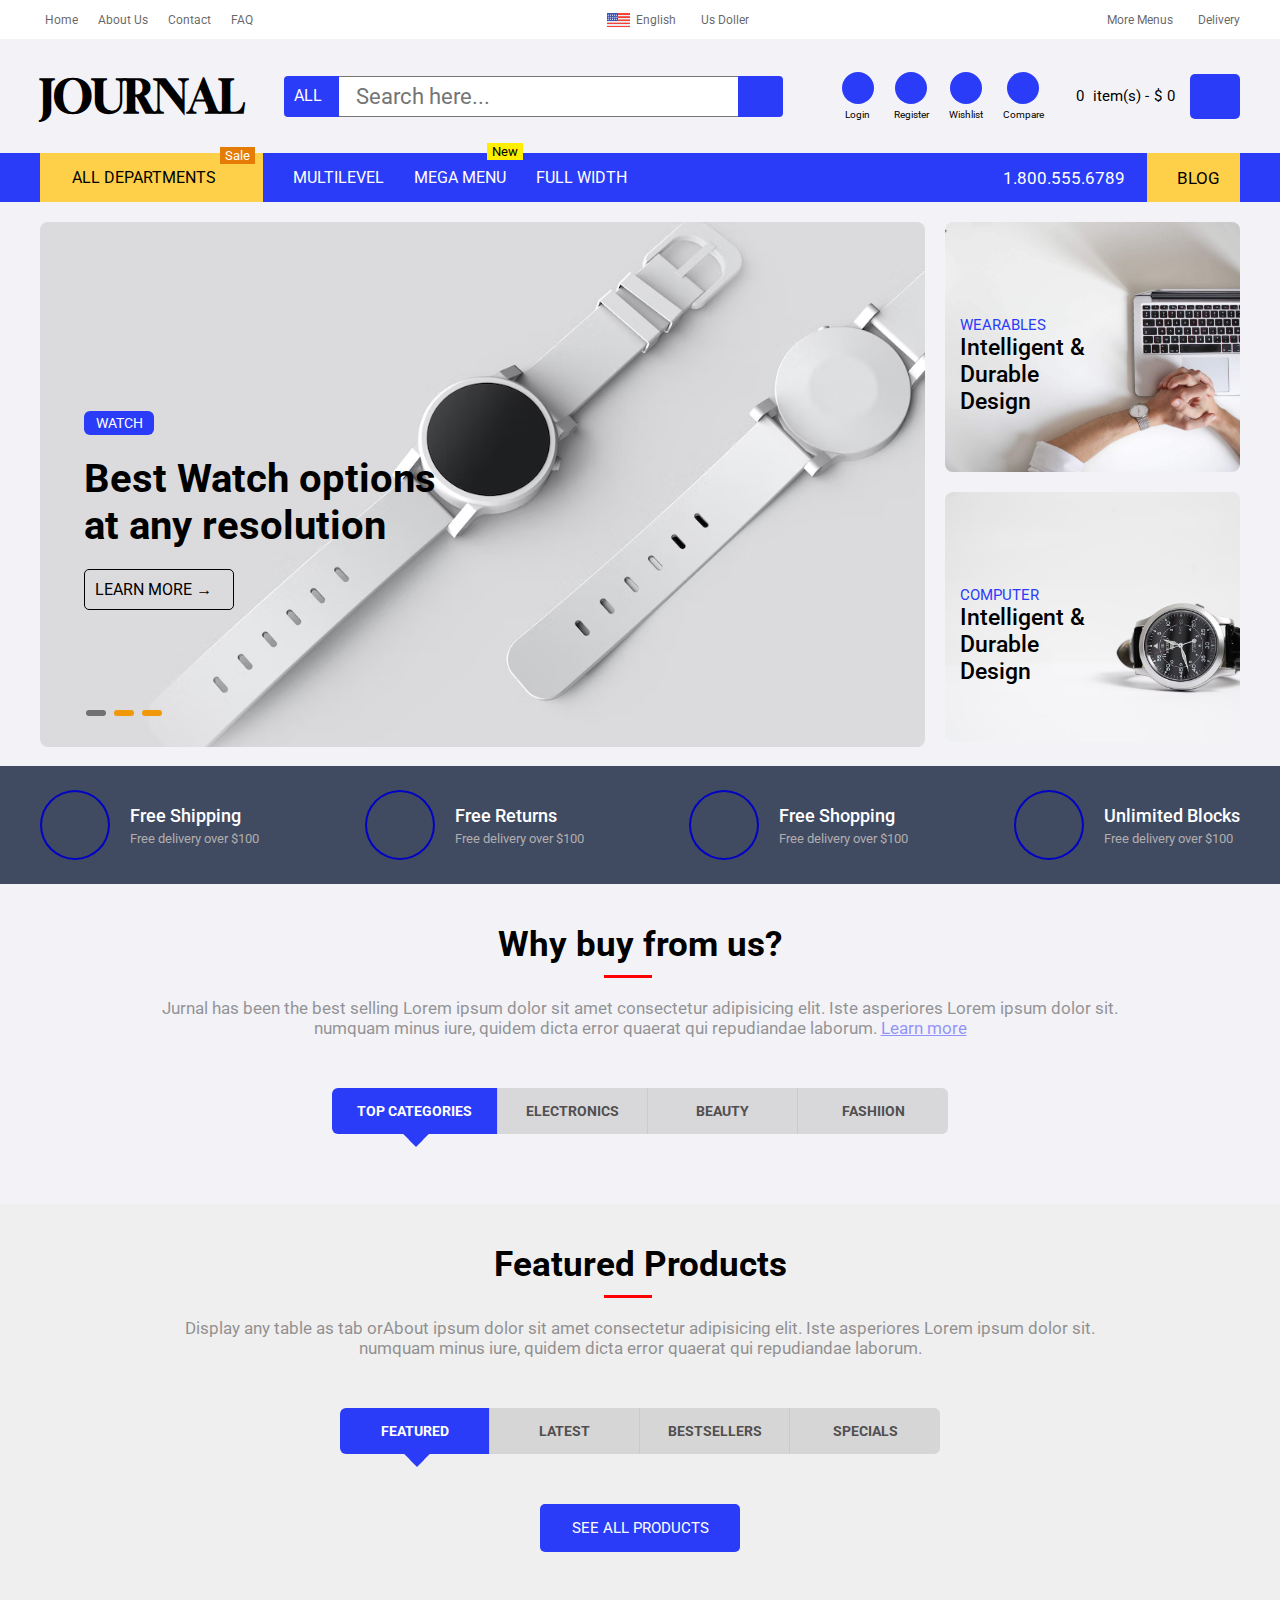
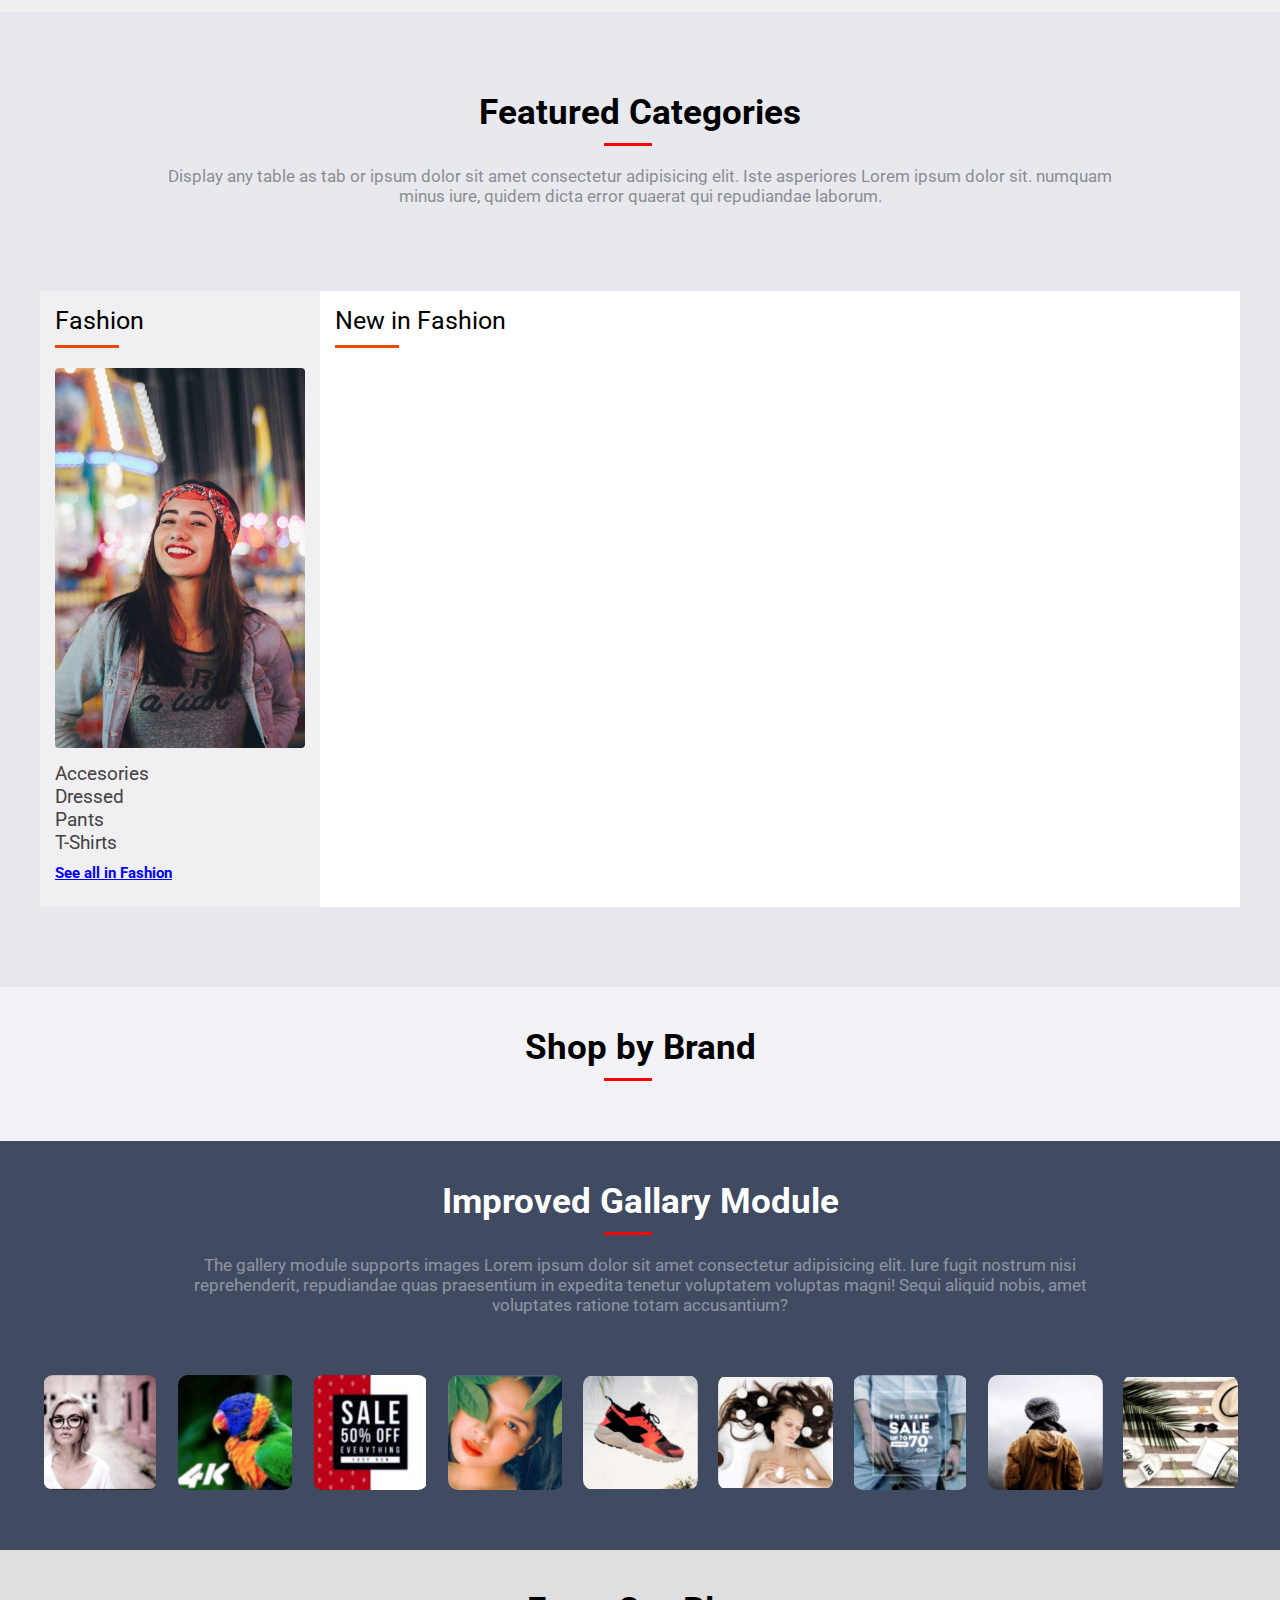
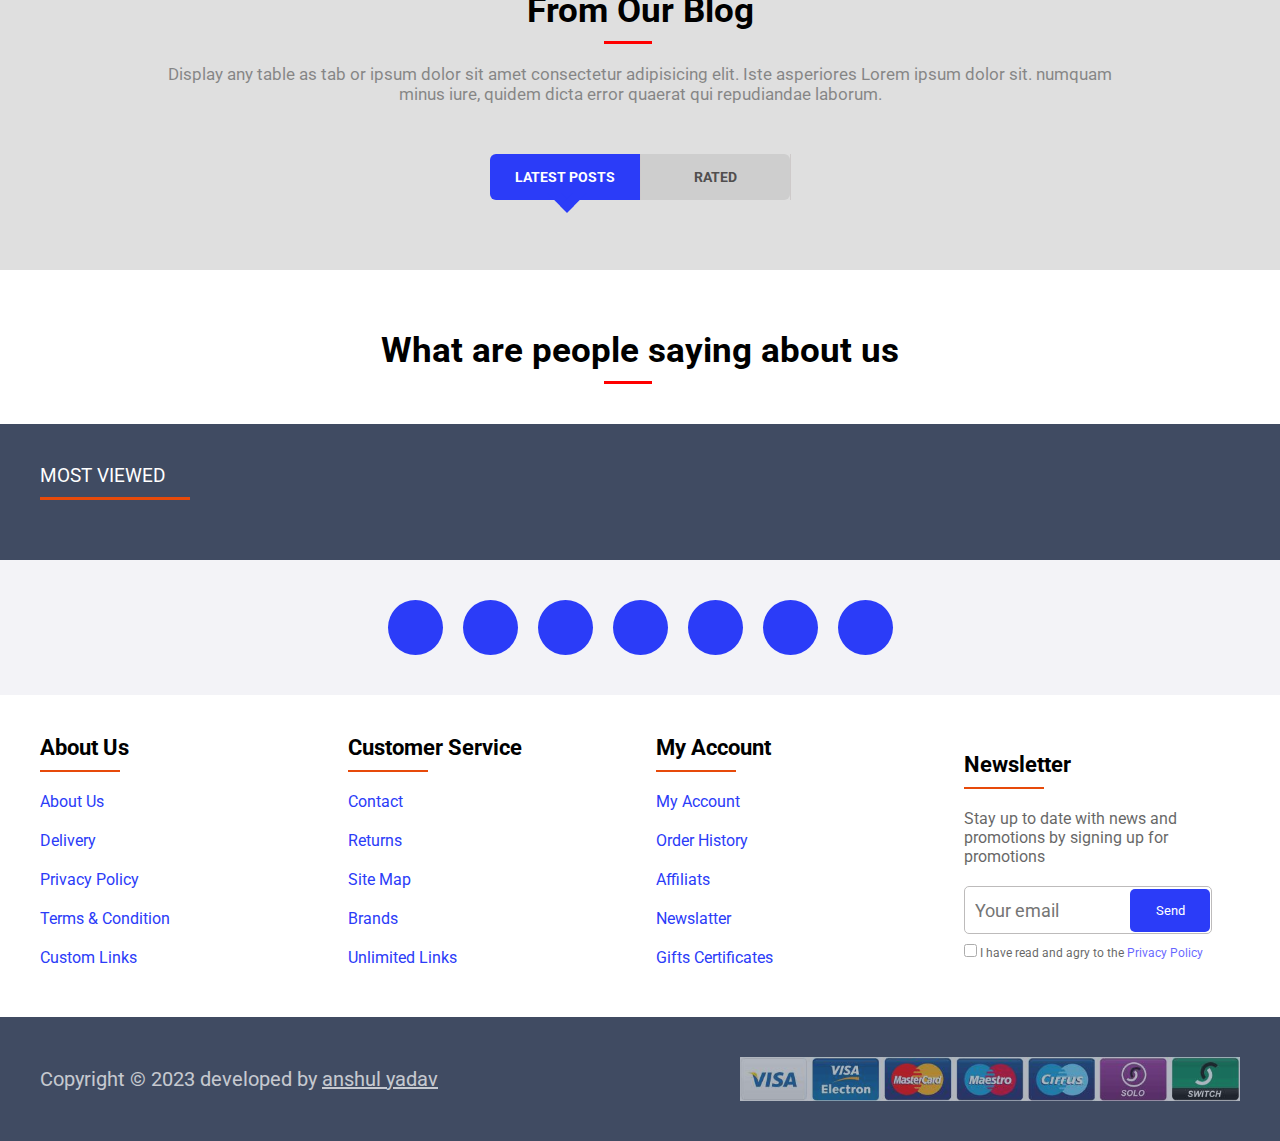
==== index.html @ 86aa0f5f "static page done" ====
<!DOCTYPE html>
<html lang="en">
  <head>
    <meta charset="UTF-8" />
    <meta http-equiv="X-UA-Compatible" content="IE=edge" />
    <meta name="viewport" content="width=device-width, initial-scale=1.0" />

    <!-- for font awesome -->
    <link
      rel="stylesheet"
      href="https://cdnjs.cloudflare.com/ajax/libs/font-awesome/6.3.0/css/all.min.css"
      integrity="sha512-SzlrxWUlpfuzQ+pcUCosxcglQRNAq/DZjVsC0lE40xsADsfeQoEypE+enwcOiGjk/bSuGGKHEyjSoQ1zVisanQ=="
      crossorigin="anonymous"
      referrerpolicy="no-referrer"
    />
    <!-- css for Owl Carousel -->
    <link
      rel="stylesheet"
      href="https://cdnjs.cloudflare.com/ajax/libs/OwlCarousel2/2.3.4/assets/owl.carousel.min.css"
      integrity="sha512-tS3S5qG0BlhnQROyJXvNjeEM4UpMXHrQfTGmbQ1gKmelCxlSEBUaxhRBj/EFTzpbP4RVSrpEikbmdJobCvhE3g=="
      crossorigin="anonymous"
      referrerpolicy="no-referrer"
    />
    <!-- css for Owl Carousel -->
    <link
      rel="stylesheet"
      href="https://cdnjs.cloudflare.com/ajax/libs/OwlCarousel2/2.3.4/assets/owl.theme.default.min.css"
      integrity="sha512-sMXtMNL1zRzolHYKEujM2AqCLUR9F2C4/05cdbxjjLSRvMQIciEPCQZo++nk7go3BtSuK9kfa/s+a4f4i5pLkw=="
      crossorigin="anonymous"
      referrerpolicy="no-referrer"
    />
    <!-- custom style sheet -->
    <link rel="stylesheet" href="./style/style.css" />
    <title>e-commerce</title>
  </head>

  <body>
    <!-- **************************header section ********************************** -->
    <header>
      <div class="top-navbar-container body-spacer">
        <!-- top-most-navbar  have three different section-->

        <!-- 1. navbar menu container  -->

        <div class="top-navbar-menu-container">
          <div class="home">
            <a href="index.html">
              <i class="fa-solid fa-house"></i>
              <p>Home</p>
            </a>
          </div>
          <div class="about-us">
            <a>
              <i class="fa-regular fa-star"></i>
              <p>About Us</p>
            </a>
          </div>
          <div class="contact">
            <a>
              <i class="fa-regular fa-envelope"></i>
              <p>Contact</p>
            </a>
          </div>

          <div class="dropdown">
            <a>
              <i class="fa-solid fa-question"></i>
              <p id="faq">FAQ</p>
              <i class="fa-solid fa-sort-down"></i>
            </a>
            <ul class="drop-down-menu">
              <li><a>Question</a></li>
              <li><a>Contact us</a></li>
              <li><a>Suggestion</a></li>
            </ul>
          </div>
        </div>

        <!-- 2. Language and currency menu  -->

        <div class="country-language-currency-menu-container">
          <div class="language-container dropdown">
            <a>
              <div id="country-flag-image">
                <img src="./assets/usa-flag.png" alt="" />
              </div>
              <p id="country-name ">English</p>
              <i class="fa-solid fa-sort-down"></i>
            </a>
            <ul class="drop-down-menu">
              <li><a>Hindi</a></li>
              <li><a>Bangali</a></li>
              <li><a>French</a></li>
            </ul>
          </div>
          <div class="currency-container dropdown">
            <a>
              <div id="currency-logo">
                <i class="fa-solid fa-dollar-sign"></i>
              </div>
              <p id="currency-nameblack ">Us Doller</p>
              <i class="fa-solid fa-sort-down"></i>
            </a>
            <ul class="drop-down-menu">
              <li><a>UAE</a></li>
              <li><a>USR</a></li>
              <li><a>UK</a></li>
            </ul>
          </div>
        </div>

        <!-- 3. More menu delivery container  -->

        <div class="more-menu-delivery-container">
          <div class="more-menu dropdown">
            <a>
              <div>
                <i class="fa-solid fa-user"></i>
                <i class="fa-solid fa-bars"></i>
              </div>
              <p id="More-enu">More Menus</p>
              <i class="fa-solid fa-sort-down"></i>
            </a>
            <ul class="drop-down-menu">
              <li><a>Address</a></li>
              <li><a>Contact us</a></li>
              <li><a>Suggestion</a></li>
            </ul>
          </div>
          <div class="delivery">
            <a>
              <i class="fa-solid fa-truck"></i>
              <p>Delivery</p>
            </a>
          </div>
        </div>
      </div>

      <!-- *******************************header middle section 
            have four sub section

            1. Brand logo
            2. Search bar
            3. login and other menu container
            4.cart and price detils
            
            **************************** -->

      <div class="middle-header-section body-spacer">
        <!-- 1. Brand logo -->

        <div class="brand-logo">
          <h1><a href="index.html"> JOURNAL</a></h1>
        </div>

        <!-- 2. Search bar -->

        <div class="searchbar-container">
          <div class="dropdown">
            <div class="search-catagory-selector dropdown">
              <a>
                <p id="Al">ALL</p>
                <i class="fa-solid fa-sort-down"></i>
              </a>
            </div>

            <ul class="drop-down-menu">
              <li><a>Chlothing</a></li>
              <li><a>Electronics</a></li>
              <li><a>Toys</a></li>
              <li><a>Shoes</a></li>
            </ul>
          </div>
          <input id="searchInput" type="text" placeholder="Search here..." />
          <div class="search-icon" id="searchButton">
            <i class="fa-solid fa-magnifying-glass"></i>
          </div>
        </div>

        <!-- 3. login and other menu container -->

        <div class="login-wishlist-container">
          <p id="currentUser"></p>
          <span id="login-logout-click">
            <div class="rounded-icon-background">
              <i class="fa-solid fa-user"></i>
            </div>
            <p id="login-logout-text">Login</p>
          </span>
          <a onclick="signUpForm()">
            <div class="rounded-icon-background">
              <i class="fa-solid fa-pencil"></i>
            </div>

            <p>Register</p>
          </a>
          <a href="wishList.html">
            <div class="rounded-icon-background">
              <i class="fa-regular fa-heart"></i>
            </div>
            <p>Wishlist</p>
          </a>
          <a>
            <div class="rounded-icon-background">
              <i class="fa-solid fa-arrow-right-arrow-left"></i>
            </div>
            <p>Compare</p>
          </a>
        </div>

        <!-- 4.cart and price detils -->

        <div class="cart-price-detail-container">
          <div id="item-counter">0</div>
          <div>
            <p>&nbsp;item(s) -</p>
          </div>
          <div id="currency-name">$</div>
          <div id="total-cart-price">0.00</div>
          <div>
            <a class="cart-icon" href="shoppingCart.html">
              <i class="fa-solid fa-cart-shopping"></i>
            </a>
          </div>
        </div>
      </div>

      <!-- ********************************************** bottom nabvbar container
        contains two main section 
        1. menu 
        2. contact and blog button  -->

      <div id="fixed-bottom-navbar">
        <div class="bottom-navbar-menu-container body-spacer">
          <!-- 1. menu  -->

          <div class="nav-menu-container">
            <div>
              <a class="left-menu-icon-container">
                <div class="hamburgur"><i class="fa-solid fa-bars"></i></div>
                <p>All departments</p>
                <div class="sale-container">Sale</div>
              </a>
            </div>
            <div>
              <a>
                <p>multilevel</p>
              </a>
            </div>

            <div class="mega-menu-container">
              <a>
                <p>Mega Menu</p>
                <div class="new-container">New</div>
              </a>
            </div>
            <div>
              <a>
                <p>full width</p>
              </a>
            </div>
          </div>

          <!-- 2. contact and blog button  -->

          <div class="contact-number-blog-container">
            <a href="">
              <div class="contact-number-container">
                <i class="fa-solid fa-phone-volume"></i>
                <p>1.800.555.6789</p>
              </div></a
            >
            <div class="blog-container">
              <i class="fa-solid fa-blog"></i>
              <p>BLOG</p>
            </div>
          </div>
        </div>
      </div>
    </header>

    <!-- navbar for mobile screen dispalyed after 1220px -->
    <div class="mobile-navbar body-spacer">
      <div class="login-wishlist-container">
        <a id="login-logout-click-mobile">
          <i class="fa-solid fa-user">  </i>
          <p id="login-logout-text-mobile">Login</p>
        </a>
        <!-- <p id="currentUser-mobile"></p> -->
        <a onclick="signUpForm()">
          <i class="fa-solid fa-pencil"></i>
          <p>Register</p>
        </a>
      </div>

      <div class="country-language-currency-menu-container">
        <div class="language-container dropdown">
          <a>
            <div id="country-flag-image">
              <img src="./assets/usa-flag.png" alt="" />
            </div>
            <p id="country-name">English</p>
            <i class="fa-solid fa-sort-down"></i>
          </a>
          <ul class="drop-down-menu">
            <li><a>Hindi</a></li>
            <li><a>Bangali</a></li>
            <li><a>French</a></li>
          </ul>
        </div>
        <div class="currency-container dropdown">
          <a>
            <div id="currency-logo">
              <i class="fa-solid fa-dollar-sign"></i>
            </div>
            <p id="currency-name">Us Doller</p>
            <i class="fa-solid fa-sort-down"></i>
          </a>
          <ul class="drop-down-menu">
            <li><a>UK</a></li>
            <li><a>UAE</a></li>
            <li><a>India rupees</a></li>
          </ul>
        </div>
      </div>
    </div>

    <!-- mobile-bottom-navbar   -->
    <div class="mobile-bottom-navbar body-spacer">
      <div class="brand-logo">
        <h1><a href="index.html"> JOURNAL</a></h1>
      </div>

      <div class="menu-container">
        <div class="dropdown">
          <a class="left-menu-icon-container">
            <div class="hamburgur"><i class="fa-solid fa-bars"></i></div>
            <ul class="drop-down-menu">
              <li><a>ALL&nbsp;DEPARTMENT</a></li>
              <li><a href="wishList.html">wish List</a></li>
              <li><a>MEGA MENU</a></li>
            </ul>
          </a>
        </div>

        <div class="searchbar-container">
          <div
            class="search-icon"
            id="mobileSearchClick"
            onclick="showSearchBar()"
          >
            <i class="fa-solid fa-magnifying-glass"></i>
          </div>
        </div>

        <div class="cart-price-detail-container">
          <div>
            <a class="cart-icon" href="shoppingCart.html">
              <i class="fa-solid fa-cart-shopping"></i>
            </a>
          </div>
        </div>
      </div>
      <div class="" id="mobile-search-bar">
        <div class="searchbar-container">
          <div class="dropdown">
            <div class="search-catagory-selector dropdown">
              <a>
                <p id="Al">ALL</p>
                <i class="fa-solid fa-sort-down"></i>
              </a>
            </div>

            <ul class="drop-down-menu">
              <li><a>Chlothing</a></li>
              <li><a>Electronics</a></li>
              <li><a>Toys</a></li>
              <li><a>Shoes</a></li>
            </ul>
          </div>
          <input
            id="mobileSearchInput"
            type="text"
            placeholder="Search here..."
          />
          <div class="search-icon" id="mobileSearchButton">
            <i class="fa-solid fa-magnifying-glass"></i>
          </div>
        </div>
      </div>
    </div>

    <!-- *************************hero section carosel section ***************************************** -->
    <main class="">
      <section class="hero body-spacer">
        <div class="crousel">
          <div class="slideshow-container" id="hero-slider"></div>
          <br />

          <div class="crousel-dot-container" style="text-align: center">
            <span class="dot" onclick="currentSlide(1)"></span>
            <span class="dot" onclick="currentSlide(2)"></span>
            <span class="dot" onclick="currentSlide(3)"></span>
          </div>
        </div>
        <div class="side-card-container">
          <div class="card">
            <img src="./assets/back2.jpg" alt="" />
            <div class="text-over-card-image">
              <p>WEARABLES</p>
              <h2>Intelligent & Durable Design</h2>
            </div>
          </div>
          <div class="card">
            <img src="./assets/back2.avif" alt="" />
            <div class="text-over-card-image">
              <p>COMPUTER</p>
              <h2>Intelligent & Durable Design</h2>
            </div>
          </div>
        </div>
      </section>

      <!-- **************************free services container section ****************************************** 
1.free shiping
2.Free returns
3.Secure Shoping
4.Unlimited Blocks



-->
      <section class="services-container body-spacer">
        <!-- 1.Free shiping  -->

        <div class="free-shiping-container">
          <div class="icon-container">
            <div class="icon">
              <i class="fa-solid fa-truck-fast"></i>
            </div>
          </div>
          <div class="text">
            <span>Free Shipping</span>
            <p>Free delivery over $100</p>
          </div>
        </div>

        <!-- 2.Free returns  -->

        <div class="free-shiping-container">
          <div class="icon-container">
            <div class="icon">
              <i class="fa-solid fa-arrow-rotate-left"></i>
            </div>
          </div>
          <div class="text">
            <span>Free Returns</span>
            <p>Free delivery over $100</p>
          </div>
        </div>

        <!-- 3.Secure shoping -->

        <div class="free-shiping-container">
          <div class="icon-container">
            <div class="icon">
              <i class="fa-solid fa-shield-halved"></i>
            </div>
          </div>
          <div class="text">
            <span>Free Shopping</span>
            <p>Free delivery over $100</p>
          </div>
        </div>

        <!-- 4.Unlimited Blocks -->

        <div class="free-shiping-container">
          <div class="icon-container">
            <div class="icon">
              <i class="fa-solid fa-cube"></i>
            </div>
          </div>
          <div class="text">
            <span>Unlimited Blocks</span>
            <p>Free delivery over $100</p>
          </div>
        </div>
      </section>

      <!-- 
    ********************************************************************* why buy from us section 
    1.why buy us text
    2.top categories navigation bar
    3. categories card carosel
    
    ******************************************** -->
      <section class="why-buy-from-us body-spacer">
        <div class="why-buy-text">
          <h1>Why buy from us?</h1>
          <hr />
          <p>
            Jurnal has been the best selling Lorem ipsum dolor sit amet
            consectetur adipisicing elit. Iste asperiores Lorem ipsum dolor sit.
            numquam minus iure, quidem dicta error quaerat qui repudiandae
            laborum. <span><a href="">Learn more</a></span>
          </p>
        </div>

        <div class="categories-navigation-container">
          <a>
            <p class="active-why-buy" onclick="toggleWhyBuyCategories(this)">
              top categories
            </p>
          </a>

          <a>
            <p onclick="toggleWhyBuyCategories(this)">electronics</p>
          </a>
          <a>
            <p onclick="toggleWhyBuyCategories(this)">beauty</p>
          </a>
          <a>
            <p onclick="toggleWhyBuyCategories(this)">fashiion</p>
          </a>
        </div>

        <!-- 3. categories card carosel -->

        <div class="categories-card-carosel" id="why-buy"></div>
      </section>

      <!-- 
*************************************************
fratured products 
1.heading (& text)
2. featured navbar
3.featured card
************************************************* -->

      <section class="featured-products why-buy-from-us body-spacer">
        <!-- 1.heading (& text) -->

        <div class="why-buy-text">
          <h1>Featured Products</h1>
          <hr />
          <p>
            Display any table as tab orAbout ipsum dolor sit amet consectetur
            adipisicing elit. Iste asperiores Lorem ipsum dolor sit. numquam
            minus iure, quidem dicta error quaerat qui repudiandae laborum.
          </p>
        </div>

        <!-- 2. featured navbar -->

        <div class="categories-navigation-container">
          <a>
            <p class="active-featured" onclick="toggleFeaturedCategories(this)">
              featured
            </p>
            <div></div>
          </a>

          <a>
            <p onclick="toggleFeaturedCategories(this)">latest</p>
          </a>
          <a>
            <p onclick="toggleFeaturedCategories(this)">bestsellers</p>
          </a>
          <a>
            <p onclick="toggleFeaturedCategories(this)">specials</p>
          </a>
        </div>

        <!-- 3.featured card -->

        <div class="categories-card-carosel" id="featured-products">
          <div class="owl-carousel owl2 owl-theme"></div>
        </div>

        <div class="see-all-button">
          <button onclick="seeAllProducts()">
            SEE ALL PRODUCTS <i class="fa-solid fa-arrow-right"></i>
          </button>
        </div>
      </section>

      <!-- ***********************************************************   Featured Category
         1.heading (& text) 
         2.fashion gallary container


  -->

      <section
        class="featured-category-container featured-products why-buy-from-us body-spacer"
      >
        <!-- 1.heading (& text) -->

        <div class="why-buy-text">
          <h1>Featured Categories</h1>
          <hr />
          <p>
            Display any table as tab or ipsum dolor sit amet consectetur
            adipisicing elit. Iste asperiores Lorem ipsum dolor sit. numquam
            minus iure, quidem dicta error quaerat qui repudiandae laborum.
          </p>
        </div>
        <div class="fashion-category-container">
          <div class="fashion">
            <span>Fashion</span>
            <hr class="hr" />
            <div class="image-container">
              <img src="./assets/1card.jpg" alt="" />
            </div>
            <div class="text-container">
              <p>Accesories</p>
              <p>Dressed</p>
              <p>Pants</p>
              <p>T-Shirts</p>
              <a><u>See all in Fashion</u></a>
            </div>
          </div>

          <!-- 2.fashion gallary container -->

          <div class="new-fashion-category-container">
            <span>New in Fashion</span>
            <hr class="hr" />

            <div class="categories-card-carosel" id="featured-category"></div>
          </div>
        </div>
      </section>

      <!-- ************************************************************************Shop by Brand ***************************************************** -->

      <section class="shop-by-brand why-buy-from-us body-spacer">
        <!-- 1.heading (& text) -->

        <div class="why-buy-text">
          <h1>Shop by Brand</h1>
          <hr />
        </div>

        <div class="categories-card-carosel" id="shop-by-brand"></div>
      </section>

      <!-- 
    ************************************************************************** Improved gallery ******************************************* -->
      <section class="improved-gallery why-buy-from-us body-spacer">
        <div class="why-buy-text">
          <h1>Improved Gallary Module</h1>
          <hr />
          <p>
            The gallery module supports images Lorem ipsum dolor sit amet
            consectetur adipisicing elit. Iure fugit nostrum nisi reprehenderit,
            repudiandae quas praesentium in expedita tenetur voluptatem voluptas
            magni! Sequi aliquid nobis, amet voluptates ratione totam
            accusantium?
          </p>
        </div>
        <div class="gallary-image-container" id="gallery-container"></div>
      </section>

      <!-- 
    ***********************************from our blog section ******************************************************** -->
      <section class="from-our-blog why-buy-from-us body-spacer">
        <!-- 1.heading (& text) -->

        <div class="why-buy-text">
          <h1>From Our Blog</h1>
          <hr />
          <p>
            Display any table as tab or ipsum dolor sit amet consectetur
            adipisicing elit. Iste asperiores Lorem ipsum dolor sit. numquam
            minus iure, quidem dicta error quaerat qui repudiandae laborum.
          </p>
        </div>

        <!-- 2. from oue blog -->

        <div class="categories-navigation-container">
          <a>
            <p class="active-blog" onclick="toggleBlogCategories(this)">
              latest posts
            </p>
            <div></div>
          </a>

          <a>
            <p onclick="toggleBlogCategories(this)">rated</p>
          </a>
        </div>
        <div class="categories-card-carosel" id="our-blog">
          <div class="owl-carousel owl5 owl-theme"></div>
        </div>
      </section>

      <!-- 
******************************************************
what are people sying about us
***************************************************** -->

      <section
        class="people-saying-about-us from-our-blog why-buy-from-us body-spacer"
      >
        <!-- 1.heading (& text) -->

        <div class="why-buy-text">
          <h1>What are people saying about us</h1>
          <hr />
        </div>

        <!-- 2. featured navbar -->

        <div class="categories-card-carosel" id="people-saying-about-us"></div>
      </section>
      <!-- 
    *************************************
    most viewed section 
    **************************************** -->

      <section class="most-viewed body-spacer">
        <p>MOST VIEWED</p>
        <hr />
        <div class="card-container">
          <div class="categories-card-carosel" id="most-viewed"></div>
        </div>
      </section>
      <!-- 
*******************************
Social media handles

****************************** -->
      <section class="social-media-icons body-spacer">
        <div class="rounded-icon-background">
          <a><i class="fa-brands fa-facebook"></i></a>
        </div>
        <div class="rounded-icon-background">
          <a><i class="fa-brands fa-twitter"></i></a>
        </div>
        <div class="rounded-icon-background">
          <a><i class="fa-brands fa-instagram"></i></a>
        </div>
        <div class="rounded-icon-background">
          <a> <i class="fa-brands fa-linkedin"></i></a>
        </div>
        <div class="rounded-icon-background">
          <a> <i class="fa-brands fa-youtube"></i></a>
        </div>
        <div class="rounded-icon-background">
          <a> <i class="fa-brands fa-skype"></i></a>
        </div>
        <div class="rounded-icon-background">
          <a> <i class="fa-brands fa-google-plus-g"></i></a>
        </div>
      </section>
    </main>
    
    <!-- 
    *****************************************
    Footer 
    ****************************************** -->

    <footer class="body-spacer">
      <div>
        <h2>About Us</h2>
        <hr />
        <ul>
          <li><a>About Us</a></li>
          <li><a>Delivery</a></li>
          <li><a>Privacy Policy</a></li>
          <li><a>Terms & Condition</a></li>
          <li><a>Custom Links</a></li>
        </ul>
      </div>

      <div>
        <h2>Customer Service</h2>
        <hr />
        <ul>
          <li><a>Contact</a></li>
          <li><a>Returns</a></li>
          <li><a>Site Map</a></li>
          <li><a>Brands</a></li>
          <li><a>Unlimited Links</a></li>
        </ul>
      </div>

      <div>
        <h2>My Account</h2>
        <hr />
        <ul>
          <li><a>My Account</a></li>
          <li><a>Order History</a></li>
          <li><a>Affiliats</a></li>
          <li><a>Newslatter</a></li>
          <li><a>Gifts Certificates</a></li>
        </ul>
      </div>

      <div>
        <h2>Newsletter</h2>
        <hr />
        <p class="para">
          Stay up to date with news and promotions by signing up for promotions
        </p>

        <div class="input-container">
          <input type="email" placeholder="Your email" />
          <button><i class="fa-regular fa-envelope"></i> Send</button>
        </div>
        <p>
          <input type="checkbox" name="" id="" /> I have read and agry to the
          <a>Privacy Policy</a>
        </p>
      </div>
    </footer>
    <!-- ************************************
copyright text 
********************************** -->
    <div class="copyright body-spacer">
      <div>
        <p>
          Copyright © 2023 developed by
          <a href="mailto:anyadav411998@gmail.com"> anshul yadav </a>
        </p>
        <img src="./assets/paymentcard.jpg" alt="" />
      </div>
    </div>
    <div>
      <div class="top-navigation-controller">
        <a href="#"><i class="fa-solid fa-arrow-up"></i></a>
      </div>
    </div>

    <!-- jquery script  -->
    <script
      src="https://cdnjs.cloudflare.com/ajax/libs/jquery/3.6.3/jquery.min.js"
      integrity="sha512-STof4xm1wgkfm7heWqFJVn58Hm3EtS31XFaagaa8VMReCXAkQnJZ+jEy8PCC/iT18dFy95WcExNHFTqLyp72eQ=="
      crossorigin="anonymous"
      referrerpolicy="no-referrer"
    ></script>
    <!-- owl crousel script  -->
    <script
      src="https://cdnjs.cloudflare.com/ajax/libs/OwlCarousel2/2.3.4/owl.carousel.min.js"
      integrity="sha512-bPs7Ae6pVvhOSiIcyUClR7/q2OAsRiovw4vAkX+zJbw3ShAeeqezq50RIIcIURq7Oa20rW2n2q+fyXBNcU9lrw=="
      crossorigin="anonymous"
      referrerpolicy="no-referrer"
    ></script>
    <!-- custome script  -->
    <script src="./script/script.js"></script>
  </body>
</html>
---- style/style.css ----
@import url("https://fonts.googleapis.com/css2?family=Roboto:wght@100;300;400;700;900&display=swap");
@import url("https://fonts.googleapis.com/css2?family=Gloock&display=swap");
:root {
  --primary-blue-color: #2b3cf8;
  --light-gray-color: rgb(243, 243, 247);
}
body {
  scroll-behavior: smooth;
}
* {
  margin: 0;
  padding: 0;
  box-sizing: border-box;
  font-family: "Roboto", sans-serif;
}
/* ***********************************
COMMON CLASSES
*********************************** */
/* for left right space in page */
.body-spacer {
  padding-left: 100px;
  padding-right: 100px;
  max-width: 1920px;
  margin: auto;
}
@media screen and (max-width: 1500px) {
  .body-spacer {
    padding-left: 40px;
    padding-right: 40px;
  }
}

@media screen and (max-width: 1100px) {
  .body-spacer {
    padding-left: 20px;
    padding-right: 20px;
  }
}

@media screen and (max-width: 514px) {
  .body-spacer {
    padding-left: 10px;
    padding-right: 10px;
  }

  .mobile-navbar a,
  .mobile-navbar p,
  .mobile-navbar i {
    font-size: 12px !important ;
  }

  .mobile-bottom-navbar {
    font-size: 14px !important;
  }
}

/* for dropdown icon */

.fa-sort-down {
  position: relative;
  top: -4px;
}

.red-bg {
  background-color: red;
  color: white;
}

.yellow-bg {
  background-color: rgb(255, 217, 0);
}

.blue-bg {
  background-color: rgba(0, 0, 255, 0.785);
  color: white;
}

.orange-bg {
  background-color: orange;
  color: white;
}

.dropdown {
  position: relative;
}
.dropdown:hover > .drop-down-menu {
  display: block;
}
.dropdown .drop-down-menu {
  display: none;
  position: absolute;
  z-index: 11 !important;
  opacity: 100%;
  right: 0;
  border-radius: 6px;
  background-color: var(--primary-blue-color);
  padding: 5px;
}
.dropdown .drop-down-menu li {
  min-width: 120px;
  text-align: center;
  list-style-type: none;
  padding: 8px 10px;
}
.dropdown .drop-down-menu li a {
  color: white;
  font-size: 18px;
  text-decoration: none;
}
.dropdown .drop-down-menu li a:hover {
  font-weight: bold;
}

a {
  cursor: pointer;
}

/* ***********************************
Header Section CLASSES
*********************************** */

/* 
<!-- top-most-navbar  have three different section-->

<!-- 1. navbar menu container  --> */

@media screen and (max-width: 1274px) {
  .top-navbar-container,
  .middle-header-section,
  .bottom-navbar-menu-container {
    display: none;
  }

  header {
    display: none;
  }
}

.top-navbar-container {
  display: flex;
  align-items: center;
  justify-content: space-between;
  padding-top: 5px;
  padding-bottom: 5px;
  color: white;
}

.top-navbar-menu-container,
.country-language-currency-menu-container,
.more-menu-delivery-container {
  display: flex;
  justify-content: space-evenly;
  align-items: center;
  column-gap: 15px;
}

.top-navbar-menu-container div a,
.country-language-currency-menu-container div a,
.more-menu a,
.delivery a {
  display: flex;
  justify-content: space-between;
  column-gap: 5px;
  align-items: center;
  text-decoration: none;
  color: black;
}

.top-navbar-menu-container div a p,
.country-language-currency-menu-container div a p,
.more-menu a p,
.delivery a p {
  font-size: 12px;
  opacity: 60%;
}

.top-navbar-menu-container div a i,
.country-language-currency-menu-container div a i,
.more-menu a i,
.delivery a i {
  opacity: 60%;
  font-size: 12px;
}

/* <!-- 2. Language and currency menu  --> */

/* .country-language-currency-menu-container
.country-language-currency-menu-container div a

styles are in above sectoion  */

.top-navbar-container
  .country-language-currency-menu-container
  #country-flag-image
  img {
  width: 25px;
  object-fit: contain;
  position: relative;
  top: 3px;
}

/* <!-- 3. More menu delivery container  --> */
/* thsese styles are common in common to .top-navbar-menu-container */

/* ***********************************
MIddle Header Section CLASSES
*********************************** */
/* 
<!-- *******************************header middle section 
have four sub section

1. Brand logo
2. Search bar
3. login and other menu container
4.cart and price detils

**************************** --> */

.middle-header-section {
  display: flex;
  justify-content: space-between;
  align-items: center;
  padding-top: 30px;
  padding-bottom: 30px;
  background-color: var(--light-gray-color);
}

/* <!-- 1. Brand logo --> */

.middle-header-section .brand-logo h1 a {
  font-family: "Gloock", serif !important;
  font-size: 45px;
}

/* 2. Search bar */

.searchbar-container {
  display: flex;
  width: 40vw;
  justify-content: center;
}

.search-catagory-selector a {
  background-color: var(--primary-blue-color);
  width: 55px;
  height: 41px;
  margin-right: -5px;
  display: flex;
  justify-content: center;
  align-items: center;
  color: white;
  border-radius: 4px 0px 0px 4px;
  text-decoration: none;
  column-gap: 6px;
  font-size: 15.5px;
}

.searchbar-container input[type="text"] {
  width: 80%;
  outline: none;

  height: 41px;
  padding: 3px 20px;
  font-size: 22px;
}

.searchbar-container .search-icon {
  background-color: var(--primary-blue-color);
  width: 45px;
  height: 41px;
  margin-left: -5px;
  cursor: pointer;
  border-radius: 0px 4px 4px 0px;
  display: flex;
  justify-content: center;
  align-items: center;
}

.searchbar-container .search-icon i {
  font-size: 21px;
  color: white;
}

/* <!-- 3. login and other menu container --> */

.login-wishlist-container {
  display: flex;
  justify-content: center;
  align-items: center;
  column-gap: 20px;
}
.mobile-navbar .login-wishlist-container {
  column-gap: initial;
}

.login-wishlist-container a,
.login-wishlist-container span {
  display: flex;
  justify-content: center;
  cursor: pointer;
  flex-direction: column;
  row-gap: 5px;
  align-items: center;
  color: black;
  text-decoration: none;
}
.login-wishlist-container a:hover,
.login-wishlist-container span:hover {
  transform: scale(1.1);
  transition: 0.3s ease-in-out;
  color: blue;
}
.login-wishlist-container a i,
.login-wishlist-container span i {
  font-size: 16px;
  padding: 10px;
  color: white;
}
.login-wishlist-container a p,
.login-wishlist-container span p {
  font-size: 10px;
}

.rounded-icon-background {
  width: 32px;
  height: 32px;
  background-color: #2b3cf8;
  border-radius: 50%;
  display: flex;
  justify-content: center;
  align-items: center;
}
.rounded-icon-background:hover {
  background-color: white;
}
.login-wishlist-container a i:hover,
.login-wishlist-container span i:hover {
  color: blue;
}

/* <!-- 4.cart and price detils --> */

.cart-price-detail-container {
  display: flex;
  justify-content: center;
  align-items: center;
  column-gap: 5px;
  font-size: 15px;
}

.cart-price-detail-container .cart-icon {
  width: 50px;
  height: 45px;
  background-color: var(--primary-blue-color);
  display: flex;
  justify-content: center;
  flex-direction: column;
  margin-left: 10px;
  border-radius: 5px;
  align-items: center;
}

.cart-price-detail-container .cart-icon i {
  color: white;
  text-decoration: none;
  font-size: 20px;
}

/* 
<!-- ********************************************** bottom nabvbar container
contains two main section 
1. menu 
2. contact and blog button  --> */
#fixed-bottom-navbar {
  top: 0;
  z-index: 10;
  width: 100%;
}
.bottom-navbar-menu-container {
  background-color: var(--primary-blue-color);
  display: flex;
  justify-content: space-between;
}

.bottom-navbar-menu-container .nav-menu-container {
  display: flex;
  align-items: center;
  justify-content: space-between;
  column-gap: 30px;
}

.nav-menu-container .left-menu-icon-container {
  height: 100%;
  display: flex;
  background-color: #fed049;
  justify-content: space-around;
  align-items: center;
  padding-top: 17px;
  padding-bottom: 17px;
}

.nav-menu-container .left-menu-icon-container p,
.left-menu-icon-container i {
  color: black;
}

.nav-menu-container .left-menu-icon-container p {
  margin: auto 12px;
}

.bottom-navbar-menu-container .left-menu-icon-container .hamburgur i {
  margin-left: 20px;
}

.sale-container,
.new-container {
  position: relative;
  background-color: rgb(229, 124, 4);
  text-transform: capitalize;
  padding: 1px 5px;
  font-size: 13px;
  top: -22px;
  right: 8px;
}

.bottom-navbar-menu-container .nav-menu-container a {
  text-decoration: none;
  padding-top: 15px;
  padding-bottom: 15px;
  color: white;
  font-size: 16px;
  text-transform: uppercase;
}
.mega-menu-container a {
  display: flex;
  justify-content: space-between;
  align-items: center;
  position: relative;
}

.new-container {
  position: absolute;
  background-color: rgb(255, 238, 0);
  color: black;
  right: -17px;
  top: -20%;
}

/* <!-- 2. contact and blog button  -->  */

.contact-number-blog-container {
  display: flex;
  align-items: center;
  justify-content: center;
  column-gap: 22px;
}
.contact-number-blog-container a {
  text-decoration: none;
}

.contact-number-container,
.blog-container {
  display: flex;
  cursor: pointer;
  justify-content: space-between;
  align-items: center;
  color: white;
  font-size: 17px;
  column-gap: 10px;
}

.blog-container {
  background-color: #fed049;
  height: 100%;
  padding-left: 20px;
  padding-right: 20px;
  color: black;
}

/* 
<!-- ********************************************** MObile nabvbar container

*/
.mobile-navbar {
  display: none;
}

@media screen and (max-width: 1274px) {
  .mobile-navbar {
    padding-top: 5px;
    padding-bottom: 5px;
    display: flex;
    justify-content: space-between;
    background-color: var(--primary-blue-color);
    position: sticky;
    position: -webkit-sticky;
    top: 0;
    z-index: 3;
  }

  .mobile-navbar .login-wishlist-container a {
    flex-direction: row;
  }

  .mobile-navbar p,
  .mobile-navbar i,
  .mobile-navbar div {
    opacity: 100% !important;
    color: white !important;
  }

  .mobile-navbar .login-wishlist-container a p {
    opacity: 100% !important;
    color: white !important;
  }

  .top-navbar-container .country-language-currency-menu-container {
    display: none;
  }

  .mobile-navbar .country-language-currency-menu-container {
    flex-direction: row-reverse;
  }

  .mobile-navbar
    .country-language-currency-menu-container
    #country-flag-image
    img {
    width: 20px;
  }
}

/* <!-- mobile-bottom-navbar   --> */

.mobile-bottom-navbar {
  display: none;
}

@media screen and (max-width: 1274px) {
  .mobile-bottom-navbar {
    padding-top: 20px;
    background-color: var(--light-gray-color);
    justify-content: space-between;
    display: flex;
  }

  .mobile-bottom-navbar .cart-icon {
    position: relative;
    top: -10%;
    background-color: var(--light-gray-color) !important;
  }

  .mobile-bottom-navbar .cart-icon i {
    color: black !important;
    font-size: 30px;
    position: relative;
    top: -10%;
  }

  .menu-container {
    display: flex;
    justify-content: space-between;
    column-gap: 4px;
    margin-top: 5px;
  }

  .mobile-bottom-navbar .searchbar-container {
    width: 10vw;
  }

  .mobile-bottom-navbar .searchbar-container .search-icon {
    background-color: var(--light-gray-color);
    height: 60px;
    margin-left: 20px;
  }

  .mobile-bottom-navbar .searchbar-container .search-icon i {
    color: black;
    font-size: 28px;
  }

  .mobile-bottom-navbar .brand-logo {
    display: flex;
    justify-content: center;
    align-items: center;
    font-size: 34px;
    margin-right: 4px;
  }

  .mobile-bottom-navbar .brand-logo h1 a {
    font-family: "Gloock", serif !important;
    font-size: 45px;
  }

  .mobile-bottom-navbar .left-menu-icon-container .hamburgur {
    position: relative;
    top: 15px;
    width: 30px;
    padding: auto;
  }

  .mobile-bottom-navbar .left-menu-icon-container .hamburgur i {
    font-size: 30px;
  }
  .mobile-bottom-navbar .drop-down-menu {
    top: 57%;
  }
}

@media screen and (max-width: 465px) {
  .mobile-bottom-navbar .brand-logo {
    font-size: 23px;
  }
  .mobile-bottom-navbar .cart-icon {
    top: initial;
  }
  .menu-container {
    margin-top: initial;
  }
  .mobile-bottom-navbar .cart-icon i {
    position: relative;
    top: initial;
  }
  .mobile-bottom-navbar .drop-down-menu {
    top: 80%;
  }
}
.brand-logo a {
  text-decoration: none;
  color: initial;
}

/* <!-- *************************hero section carosel section ***************************************** --> */

.hero {
  display: flex;
  justify-content: space-between;
  padding-top: 20px;
  column-gap: 20px;
  background-color: var(--light-gray-color);
}

.hero .crousel {
  position: relative;
  width: 75%;
}

.hero .crousel .mySlides {
  display: none;
}

.hero img {
  vertical-align: middle;
}

/* Slideshow container */
.hero .crousel .slideshow-container {
  max-width: 100%;
  position: relative;
}

.hero .crousel img {
  border-radius: 8px;
  height: 525px;
  object-fit: cover;
}

/* The dots indicators */
.hero .crousel-dot-container {
  position: absolute;
  top: 88%;
  left: 5%;
}

.hero .crousel .dot {
  cursor: pointer;
  height: 6px;
  width: 20px;
  margin: 0 2px;
  background-color: #f0980a;
  border-radius: 10px;
  display: inline-block;
  transition: background-color 0.6s ease;
}

.hero .crousel .active,
.dot:hover {
  background-color: #717171;
}

/* Fading animation */
.hero .crousel .fade {
  animation-name: fade;
  animation-duration: 1.5s;
}

@keyframes fade {
  from {
    opacity: 0.4;
  }

  to {
    opacity: 1;
  }
}

.hero .text-over-image {
  position: absolute;
  width: 40%;
  top: 36%;
  left: 5%;
}

.hero .text-over-image input {
  background-color: var(--primary-blue-color);
  color: white;
  width: 70px;
  height: 24px;
  cursor: pointer;
  font-size: 14px;
  border: none;
  border-radius: 6px;
  margin-bottom: 20px;
}

.hero .text-over-image h1 {
  font-size: 40px;
  max-width: 500px;
  margin-bottom: 20px;
}

.hero .text-over-image .learn-more {
  width: 150px;
  cursor: pointer;
  padding: 10px 10px;
  font-size: 16px;
  border-radius: 5px;
  border: 1px solid black;
}

@media screen and (max-width: 800px) {
  .hero .text-over-image h1 {
    font-size: 30px;
  }
}

@media screen and (max-width: 430px) {
  .hero .text-over-image h1 {
    font-size: 28px;
  }
}

/* side card on hero section  */

.side-card-container {
  display: flex;
  height: 525px;
  width: 25%;
  row-gap: 15px;
  flex-direction: column;
  justify-content: space-between;
}

.side-card-container .card img {
  width: 100%;
  height: 98%;
  border-radius: 8px;
  object-fit: cover;
}

.card {
  position: relative;
  height: 49%;
  width: 100%;
}

.text-over-card-image {
  position: absolute;
  top: 37%;
  left: 5%;
  width: 50%;
}

.text-over-card-image p {
  color: var(--primary-blue-color);
  font-size: 15px;
}

.text-over-card-image h2 {
  max-width: 200px;
  font-weight: 500;
  font-size: 23px;
}

@media screen and (max-width: 1274px) {
  .hero {
    flex-wrap: wrap;
  }

  .side-card-container {
    flex-direction: row;
    column-gap: 10px;
    width: 100%;
    padding-bottom: 20px;
    height: 230px;
  }
  .hero .crousel {
    width: 100%;
  }
  .side-card-container .card img {
    height: 210px;
  }

  .text-over-card-image {
    position: absolute;
    top: 66%;
    left: 5%;
    width: 50%;
  }
}

@media screen and (max-width: 600px) {
  .text-over-card-image p {
    font-size: 20px;
  }

  .text-over-card-image h2 {
    font-size: 18px;
  }
}

@media screen and (max-width: 640px) {
  .text-over-card-image p {
    font-size: 17px;
  }

  .text-over-card-image h2 {
    font-size: 15px;
  }
}

/* <!-- **************************free shiping section ****************************************** --> */

.services-container,
.services-container .free-shiping-container {
  display: flex;
  justify-content: space-between;
  align-items: center;
  flex-wrap: wrap;
  background-color: #404b62;
  padding-top: 12px;
  padding-bottom: 12px;
}

.services-container .free-shiping-container .icon-container {
  background-color: rgb(2, 2, 196);
  width: 70px;
  height: 70px;
  border-radius: 50%;
  display: flex;
  justify-content: center;
  align-items: center;
}

.icon-container .icon {
  display: flex;
  justify-content: center;
  align-items: center;
  width: 66px;
  height: 66px;
  border-radius: 50%;
  background-color: #404b62;
}

.services-container .free-shiping-container .icon-container i {
  font-size: 35px;
  color: #f0750a;
}

.free-shiping-container .text {
  padding-left: 20px;
  color: white;
  font-size: 15px;
}
.free-shiping-container .text span {
  font-size: 18px;
  font-weight: 500;
  color: white;
}

.free-shiping-container .text p {
  color: rgb(177, 173, 173);
  padding-top: 5px;
  font-size: 13px;
}

/* 
<!-- 
    ********************************************************************* why buy us section 
    1.why buy us text
    2.top categories navigation bar
    3. categories card carosel
    
    ******************************************** --> */

/* 1. why buy us  */

.why-buy-from-us {
  background-color: var(--light-gray-color);
  padding-top: 40px;
  padding-bottom: 20px;
}

.why-buy-from-us .why-buy-text h1 {
  text-align: center;
  font-size: 35px;
}

.why-buy-text hr {
  margin-top: 10px;
  margin-bottom: 20px;
  background-color: red;
  height: 3px;
  border: none;
  width: 4%;
  margin-left: 47%;
}

.why-buy-text p {
  font-size: 17px;
  opacity: 40%;
  text-align: center;
  padding-left: 10%;
  padding-right: 10%;
}

.why-buy-text span a {
  opacity: 100%;
  color: blue;
}

/* 2.top categories navigation bar  */
.categories-navigation-container {
  margin-top: 50px;
  margin-bottom: 50px;
  display: flex;
  justify-content: center;
  text-align: center;
  width: auto;
  align-items: center;
}
@media screen and (min-width: 732px) {
  .categories-navigation-container a:first-child p {
    border-radius: 6px 0 0 6px;
  }
  .categories-navigation-container a:last-child p {
    border-radius: 0 6px 6px 0;
  }
}

@media screen and (max-width: 732px) {
  .categories-navigation-container {
    flex-wrap: wrap;
    border-radius: 5px;
  }

  .categories-navigation-container a p {
    width: 230px;
    border-radius: 5px;
  }

  .categories-navigation-container a {
    border-right: none !important;
    border-bottom: 1.5px solid rgb(206, 202, 202);
  }
}
@media screen and (max-width: 482px) {
  .categories-navigation-container a p {
    width: 165px;
  }
}

.categories-navigation-container a {
  text-decoration: none;
  color: unset;

  border-right: 1.5px solid rgb(206, 202, 202);
}

.categories-navigation-container p {
  background-color: #bab9b975;

  text-transform: uppercase;
  font-weight: bold;
  padding: 15px 25px;
  color: #514f4f;

  font-size: 14px;
}

.categories-navigation-container a:nth-child(4) {
  border: none;
}

.categories-navigation-container a {
  position: relative;
}

/* 
*************************
common for category toggling every :where
************************************* */

.categories-navigation-container a {
  position: relative;
  min-width: 150px;
}
.categories-navigation-container a .active-featured,
.categories-navigation-container a .active-why-buy,
.categories-navigation-container a .active-blog {
  background-color: var(--primary-blue-color);
  color: white;
}

.active-featured:after,
.active-blog:after,
.active-why-buy:after {
  content: "";
  position: absolute;
  width: 8px;
  height: 8px;
  border: 10px solid;
  border-color: transparent var(--primary-blue-color) var(--primary-blue-color)
    transparent;
  position: absolute;
  left: 42.5%;
  right: 43%;
  bottom: -7px;
  transform: rotate(45deg);
  z-index: 4;
}

/* 3. *************** categories card carosel *******************/

.categories-card-carosel .item img {
  height: 380px;
  object-fit: cover;
  border-radius: 8px 8px 8px 8px;
}

.owl-theme .owl-dots .owl-dot.active span,
.owl-theme .owl-dots .owl-dot:hover span {
  background: #e74a0a;
}

.item {
  position: relative;
  overflow: hidden !important;
}

.categories-card-carosel .text-on-image {
  position: absolute;
  bottom: 10px;
  left: 30%;
  right: 30%;
  text-transform: uppercase;
  border-radius: 5px;
  background-color: white;
  padding: 5px 10px;
}

.categories-card-carosel .text-on-image p {
  text-align: center;
  font-size: 15px;
}

/* 
<!-- 
*************************************************
fratured products 
1.heading (& text)
2. featured navbar
3.featured card



SOME STYLES ARE IN ABOUVE SECTION
************************************************* --> */
.featured-products-card {
  background-color: white;
  border-radius: 5px;
}

.featured-products {
  background-color: #dedcdc75;
  padding-top: 40px;
  padding-bottom: 40px;
}

.image-container {
  overflow: hidden;
}

.featured-products-card .image-container img {
  height: 280px;
  padding: 5px;
  object-fit: cover !important;
}

.featured-products-card .labels .cross-labels {
  position: absolute !important;
  font-size: 12px;
  width: 171px;
  text-align: center;
  top: 28px;
  left: -48px;
  transform: rotate(-45deg);
}

.featured-products-card .labels .cross-labels p {
  padding: 2px 15px;
}

.featured-products-card .labels .right-labels {
  position: absolute !important;
  top: 2%;
  right: 3%;
  font-size: 12px;
}

.featured-products-card .labels .right-labels p {
  margin-bottom: 5px;
  padding: 6px;
  border-radius: 4px;
}

.featured-products-card .brand-model {
  padding: 10px;
  padding-top: 15px;
  padding-bottom: 15px;
  background-color: #dbe3e983;
  display: flex;
  justify-content: space-between;
}

.featured-products-card .brand-model a {
  font-size: 14px;
  color: black;
  opacity: 70%;
  text-decoration: underline;
}
.featured-products-card .brand-model p {
  opacity: 70%;
  font-size: 13px;
}

.featured-products-card .cart-container {
  padding: 5px 10px;
}
.featured-products-card .cart-container h2 {
  padding-bottom: 10px;
  text-transform: capitalize;
  font-size: 16px;
}
.featured-products-card .cart-container p,
.add-to-cart-container {
  padding-bottom: 15px;
}
.featured-products-card .cart-container .price {
  font-size: 16px;
  opacity: 70%;
}
.featured-products-card .cart-container del {
  opacity: 40%;
}
.featured-products-card .cart-container .add-to-cart-container {
  display: flex;
  justify-content: space-between;
  padding-bottom: 15px;
}
.featured-products-card .cart-container .add-to-cart-container div {
  display: flex;
  justify-content: center;
  column-gap: 8px;
}
.featured-products-card .cart-container .add-to-cart-container div i {
  opacity: 70%;
  font-size: 20px;
  font-weight: 600;
  margin: auto 6px;
}
.featured-products-card
  .cart-container
  .add-to-cart-container
  div
  input[type="number"] {
  width: 50px;
  height: 35px;
  outline: none;
  text-align: center;
  border-radius: 3px;
  border: 0.5px solid rgb(205, 201, 201);
}
.featured-products-card
  .cart-container
  .add-to-cart-container
  div
  input[type="button"] {
  width: 93px;
  cursor: pointer;
  background-color: rgb(59, 59, 241);
  border: none;
  height: 34px;
  color: white;
  border-radius: 5px;
  font-weight: 600;
  font-size: 12px !important;
  padding: 8px 10px;
}
.featured-products-card
  .cart-container
  .add-to-cart-container
  div
  input[type="button"]:hover {
  transform: scale(1.03);
  transition: 0.3s ease-in-out;
}
.featured-products-card
  .cart-container
  .add-to-cart-container
  div
  input[type="number"]::-webkit-inner-spin-button,
input[type="number"]::-webkit-outer-spin-button {
  opacity: 80%;
  padding-left: 8px;
  width: 8px;
  padding-top: 40px;
}
.owl-theme .owl-nav.disabled + .owl-dots {
  padding-top: 10px;
}
.buy-now-question-container {
  padding: 5px;
  padding-top: 15px;
  padding-bottom: 15px;
  display: flex;
  justify-content: space-between;
  background-color: #dbe3e983;
}
.buy-now-question-container div {
  display: flex;
  justify-content: center;
  align-items: baseline;
  column-gap: 6px;
  font-size: 13px;
  opacity: 80%;
}
.buy-now-question-container .fa-dollar-sign {
  color: green;
}
.buy-now-question-container .fa-question {
  color: red;
}
/* see all button  */
.see-all-button {
  display: grid;
  place-items: center;
  margin-bottom: 20px;
  margin-top: 15px;
}
.see-all-button button {
  width: 200px;
  font-size: 15px;
  cursor: pointer;
  padding: 15px 10px;
  background-color: var(--primary-blue-color);
  border: none;
  border-radius: 5px;
  text-align: center;
  color: white;
  display: block;
}
.see-all-button button:hover {
  transform: scale(1.02);
  transition: 0.3s ease-in-out;
}

/* 
<!-- ***********************************************************   Featured Category
 1.heading (& text) 
         2.fashion gallary container


         SOME STYLES ARE INHERITED FORM ABOVE

  --> */
.featured-category-container {
  background-color: #dde0e8b5;
  padding-top: 80px !important;
  padding-bottom: 80px !important;
}
.fashion-category-container {
  display: flex;
}
.featured-category-container .why-buy-text {
  padding-bottom: 85px !important;
}
#featured-category {
  padding-top: 20px;
}
.fashion-category-container .fashion {
  padding: 15px 15px;
  background-color: #f5f1f1ac;
  min-width: 280px;
}
.fashion-category-container .fashion img {
  margin-top: 20px;
  margin-bottom: 10px;
  width: 100%;
  height: 380px;
  object-fit: cover;
  border-radius: 4px;
}
.fashion-category-container .new-fashion-category-container {
  padding: 15px 15px;
  width: 90%;
  overflow: hidden;
  background-color: white;
}
.fashion-category-container .fashion span,
.new-fashion-category-container span {
  font-size: 25px;
  display: inline-block;
  padding-bottom: 10px;
}
.fashion-category-container .fashion .hr,
.new-fashion-category-container .hr {
  width: 64px;
  padding: 1.5px;
  background-color: #e74a0a;
  border: none;
}
.fashion-category-container .fashion .text-container p {
  font-size: 19px;
  color: rgb(68, 66, 66);
}
.fashion-category-container .fashion .text-container a {
  margin-top: 10px;
  margin-bottom: 10px;
  display: inline-block;
  color: blue;
  font-size: 15px;
  font-weight: bold;
}

@media screen and (max-width: 700px) {
  .fashion-category-container .fashion {
    width: 100%;
  }
  .fashion-category-container {
    flex-wrap: wrap;
  }
  .fashion-category-container .new-fashion-category-container {
    width: 100%;
  }
}
.fashion-category-container .price {
  padding-bottom: 10px !important;
}
.fashion-category-container .add-to-cart-container {
  padding-top: 20px !important;
}
.fashion-category-container .cart-container h2,
.fashion-category-container .cart-container p {
  font-weight: normal !important;
}
.new-fashion-category-container .categories-card-carosel .owl3 .item {
  margin: auto;
  padding: 2px;
}
.new-fashion-category-container
  .categories-card-carosel
  .owl3
  .item
  .featured-products-card {
  box-shadow: 0px 0px 2px 0px gray;
}
.new-fashion-category-container .featured-products-card .cart-container h2 {
  color: var(--primary-blue-color);
}
.new-fashion-category-container .categories-card-carosel img {
  height: 380px;

  border-radius: 8px;
}
.new-fashion-category-container .cross-labels {
  width: 150px;
  text-align: center;
}
.new-fashion-category-container .labels {
  text-align: center;
}
.owl3 input[type="button"] {
  width: 130px;
  height: 36px;
  font-weight: 600;
  font-size: 12px !important;
}
.owl3 .add-to-cart-container div i {
  padding-top: 5px;
  font-size: 19px !important;
}
/* 
<!-- ************************************************************************Shop by Brand ***************************************************** --> */
.shop-by-brand {
  padding-top: 40px;
  padding-bottom: 40px;
}

.owl4 .item {
  width: 135px;
  margin: auto;
}

.owl4 .item img {
  height: 135px;
  width: 100%;
  object-fit: contain;
  border-radius: 10px;
  border: 2px solid rgb(226, 223, 223);
}
/* 
 **************************************************************************                Improved gallery ******************************************* */
.improved-gallery {
  background-color: #404b62;
  color: white;
}
.improved-gallery .why-buy-text p {
  padding-bottom: 20px;
}
.improved-gallery .gallary-image-container {
  display: flex;
  justify-content: center;
  align-items: center;
  flex-wrap: wrap;
  gap: 20px;
  padding-top: 40px;
  padding-bottom: 40px;
}
.improved-gallery .gallary-image-container img {
  object-fit: contain;
  width: 115px;
  height: 115px;
  border-radius: 10px;
}
/* //
 ***********************************from our blog section ******************************************************** */
.from-our-blog {
  background-color: #bab9b975;
}
.from-our-blog .left-labels {
  position: absolute;
  left: 19px;
  top: 15px;
}
.from-our-blog .item img {
  height: 380px;
  object-fit: cover;
  border-radius: 8px 8px 0px 0px;
}
.from-our-blog .left-labels .blue-bg {
  padding: 4px 10px;
  background-color: rgb(5, 5, 202) !important;
  border-radius: 5px;
  text-align: center;
}
.from-our-blog .brand-model {
  justify-content: center;
  align-items: center;
  column-gap: 10px;
  position: absolute;
  bottom: 0;
  right: 0;
  left: 0;
}
.from-our-blog .featured-products-card {
  border-radius: 5px;
  border-radius: 8px 8px 5px 5px;
}
.from-our-blog .featured-products-card .image-container {
  padding: 0;
  position: relative;
}
#featured-products .item {
  position: relative;
  overflow: hidden !important;
  box-shadow: 0px 0px 2px 0px gray;
  border-radius: 3px;
  margin: 1px;
}
.from-our-blog .featured-products-card .image-container img {
  object-fit: cover !important;
  height: 350px;
  padding: 0;
}
.from-our-blog .blog-paragraph-container h3 {
  text-align: center;
  font-size: 22px;
  padding: 10px 2px !important;
}
.from-our-blog .blog-paragraph-container p {
  font-size: 17px;
  text-align: center;
  padding: 10px;
  padding-bottom: 20px;
}
.from-our-blog .blog-paragraph-container a {
  text-decoration: none;
  color: black;
}
/* ******************************************************
what are people sying about us
***************************************************** */
.people-saying-about-us {
  background-color: white;
  padding-top: 60px;
}
.people-saying-about-us .featured-products-card .quote {
  padding-top: 60px;
  text-align: center;
}
.people-saying-about-us .featured-products-card i {
  font-size: 90px;
  color: #e74a0a;
}
.people-saying-about-us .blog-paragraph-container a p {
  font-weight: 600;
  padding-bottom: 20px;
  opacity: 60%;
}
.people-saying-about-us .blog-paragraph-container .author {
  position: relative;
  bottom: -15px;
}
/* 
*************************************
most viewed section 
**************************************** */
.most-viewed {
  padding-top: 40px;
  padding-bottom: 40px;
  background-color: #404b62;
}
.most-viewed p {
  font-size: 19px;
  padding-bottom: 10px;
  color: white;
}
.most-viewed hr {
  padding: 1.5px;
  width: 150px;
  margin-bottom: 20px;
  border: none;
  background-color: #e74a0a;
}
.most-viewed .card {
  background-color: white;
  display: flex;
  border-radius: 7px;
  column-gap: 10px;
  padding: 5px;
  height: 100%;
}
.most-viewed .card img {
  width: 105px;
  height: 80px;
  object-fit: contain;
}
.most-viewed div h2 {
  font-size: 15px;
  padding-bottom: 11px;
}
.most-viewed div p {
  font-size: 14px;
  padding-bottom: 10px;
  color: black;
  opacity: 100%;
}
.most-viewed .icon-container {
  display: flex;
  justify-content: start;
  align-items: center;
  column-gap: 30px;
}
.most-viewed .icon-container i {
  opacity: 60%;
  font-size: 17px;
}
@media screen and (max-width: 900px) {
  .most-viewed .card {
    flex-direction: column;
    align-items: center;
    padding: 10px;
    height: 100%;
  }
  .most-viewed .card img {
    width: 220px;
    height: 250px;
  }
  .most-viewed .icon-container {
    justify-content: center;
  }
}
@media screen and (max-width: 900px) {
  .most-viewed .card {
    width: 100%;
  }
}
/* 
*******************************
Social media handles

****************************** */
.social-media-icons {
  background-color: var(--light-gray-color);
  padding: 40px;
}
.social-media-icons {
  display: flex;
  align-items: center;
  justify-content: center;
  gap: 20px;
}
.social-media-icons .rounded-icon-background {
  width: 55px;
  height: 55px;
}
.social-media-icons .rounded-icon-background i {
  color: #fff;
  font-size: 36px;
  padding: 20px;
}

.social-media-icons .rounded-icon-background i:hover {
  color: blue !important;
}
.social-media-icons .rounded-icon-background:hover {
  transform: scale(1.1);
  transition: 0.3s ease-in-out;
  background-color: rgb(247, 243, 243);
}

@media screen and (max-width: 554px) {
  .social-media-icons p {
    flex-wrap: wrap;
  }
  .social-media-icons .rounded-icon-background {
    width: 35px;
    height: 35px;
  }
  .social-media-icons .rounded-icon-background i {
    font-size: 22px;
    padding: 8px;
  }
}

/* *****************************************
Footer 
****************************************** */
footer {
  display: flex;
  justify-content: space-between;
  align-items: center;
  flex-wrap: wrap;
  padding-top: 40px;
  padding-bottom: 40px;
}
footer > div {
  width: 23%;
  border-right: 1px solid rgb(184, 182, 182);
}
footer > div:nth-child(4) {
  border-right: none;
}
footer div h2 {
  font-size: 22px;
}
footer div hr {
  width: 80px;
  margin-top: 10px;
  margin-bottom: 10px;
  padding: 1px;
  background-color: #e74a0a;
  border: none;
}
footer div ul {
  padding: 0;
  margin: 0;
}
footer div ul li {
  list-style-type: none;
  padding-bottom: 10px;
  padding-top: 10px;
  font-size: 16px;
  color: var(--primary-blue-color);
}
footer div ul li a {
  color: var(--primary-blue-color);
  text-decoration: none;
}
footer div .para {
  font-size: 16px;
  opacity: 60%;
  width: 250px;
  padding-top: 10px;
  padding-bottom: 10px;
}
footer div input[type="email"] {
  padding-top: 10px;
  padding-bottom: 10px;
  width: 100%;
  border: 1px solid rgb(189, 187, 187);
  color: rgb(1, 1, 1);
  height: 48px;
  margin-top: 10px;
  outline: none;
  padding-left: 10px;
  font-size: 18px;
  border-radius: 5px;
  padding-right: 100px;
}
.input-container {
  position: relative;
  padding: 0;
  width: 90%;
}
footer div button {
  background-color: var(--primary-blue-color);
  border-radius: 5px;
  position: absolute;
  right: 2px;
  top: 13px;
  border: none;
  height: 43px;
  width: 80px;
  color: white;
}
footer div p {
  padding-top: 10px;
  opacity: 60%;
  font-size: 12px;
}
footer div .para {
  width: 95%;
}
footer div p a {
  color: blue;
  opacity: 100%;
}
@media screen and (max-width: 1844px) {
  footer div {
    border-right: 0;
  }
}
@media screen and (max-width: 1100px) {
  footer {
    justify-content: space-around;
    column-gap: 55px;
  }
  footer div {
    width: 300px;
  }
}
/* 
**
copyright text 
********************************** */
.copyright {
  padding-top: 40px;
  padding-bottom: 40px;
  background-color: #404b62;
}
.copyright p {
  font-size: 20px;
  color: white;
  opacity: 70%;
}
.copyright a {
  color: white;
}
.copyright div {
  display: flex;
  justify-content: space-between;
  align-items: center;
  flex-wrap: wrap;
  gap: 30px;
}

@media screen and (max-width: 985px) {
  .copyright div {
    justify-content: center;
  }

  .copyright div img {
    width: 350px !important;
  }

  .copyright p {
    text-align: center;
  }
}
.copyright div img {
  width: 500px;
  opacity: 60%;
}
/* **************************************************
go to top navbar 
************************************************** */
.top-navigation-controller {
  position: fixed;
  display: none;
  right: 100px;

  bottom: 50px;
  z-index: 10;
}
@media screen and (max-width: 1500px) {
  .top-navigation-controller {
    right: 40px;
  }
}
@media screen and (max-width: 1100px) {
  .top-navigation-controller {
    right: 20px;
  }
}
@media screen and (max-width: 514px) {
  .top-navigation-controller {
    right: 10px;
  }
}
.top-navigation-controller a {
  width: 50px;
  height: 50px;
  background-color: var(--primary-blue-color);
  display: flex;
  justify-content: center;
  align-items: center;
  border-radius: 6px;
  position: relative;
  top: 20px;
  text-decoration: none;
}
.top-navigation-controller a i {
  color: white;
  font-size: 25px;
}
/* 
*****************************************
search Result  
***************************************** */

#searchResult {
  min-height: 80vh;
  padding-left: 30px;
}

.search-result {
  display: flex;
  padding-top: 20px;
  padding-bottom: 35px;
  align-items: center;
  justify-content: center;
  flex-wrap: wrap;
  gap: 20px;
}
#searchResult h2 {
  font-size: 30px;
  text-align: center;
}
#searchResult h3 {
  font-size: 40px;
  padding-top: 80px;
  text-align: center;
}
#searchItem {
  width: 340px;
  height: 530px;
}
#searchItem img {
  width: 100%;
  object-fit: cover;
}
/* 
*****************************************
search bar  
***************************************** */

#mobile-search-bar {
  position: absolute;
  right: 10%;
  left: 10%;
  display: block !important;
  transform: translateY(-180px);
}
.show-mobile-search-bar {
  transform: translateY(85px) !important;
  transition: 0.3s ease;
  z-index: 1;
}

#mobile-search-bar .search-catagory-selector a {
  height: 41px;
}
#mobile-search-bar #searchButton,
#mobileSearchButton {
  background-color: var(--primary-blue-color);
  width: 60px;
  height: 41px;
  margin-left: -5px;
  border-radius: 2px 7px 7px 2px;
  display: flex;
  justify-content: center;
  align-items: center;
}
#mobile-search-bar .searchbar-container {
  width: 100%;
}

#mobile-search-bar .search-icon i {
  color: white;
}
@media screen and(max-width:455px) {
  #mobile-search-bar .searchbar-container {
    width: 300px !important;
  }
}

/* login pagination */
.search-pagination ul {
  display: flex;
  justify-content: center;
  align-items: center;
  flex-wrap: wrap;
  padding-bottom: 40px;
}
.search-pagination ul li {
  border-radius: 5px;
  margin: 5px;
  width: 50px;
  border: 1px solid rgb(107, 106, 106);
  list-style-type: none;
  padding: 5px;
  text-align: center;
  height: 30px;
  cursor: pointer;
}
.search-pagination ul li:hover {
  color: #fff;
  background-color: #2b3cf8;
  transform: scale(1.1);
}
.active-pagination {
  background-color: #2b3cf8;
  color: #fff;
}

/* all products page  */
.products-container h3 {
  text-align: center;
  font-size: 40px;
  padding: 40px;
}
.products-container {
  background-color: var(--light-gray-color);
}
/* *****************************  cart css ****************************** */
#cart-container {
  background-color: var(--light-gray-color);
}
#cart-container .item {
  border-radius: 5px;
  background-color: #fff;
  padding: 5px;
}
#cart-container h3 {
  text-align: center;
  font-size: 30px;
  padding-top: 40px;
}
#cart-container h2 {
  font-size: 18px;
  padding-top: 10px;
  padding-bottom: 10px;
}
#cart-container {
  position: relative;
  overflow: hidden !important;
  box-shadow: 0px 0px 2px 0px gray;
  border-radius: 3px;
  background-color: var(--light-gray-color);
}
#cart-container #cart-item {
  padding-top: 60px;
  padding-bottom: 60px;
  display: flex;
  flex-wrap: wrap;
  gap: 15px;

  justify-content: center;
}
#cart-container #cart-item .item {
  width: 260px;
  box-shadow: 1px 1px 5px 4px rgb(237, 234, 234);
}
#cart-container #cart-item .cart-container {
  padding-left: 7px;
  padding-right: 7px;
  border-radius: 5px 5px;
}

#cart-container #cart-item img {
  width: 100%;
}
#cart-container #cart-item .price {
  padding-top: 10px;
  padding-bottom: 10px;
}
#cart-container .add-to-cart-container {
  display: flex;
  justify-content: center;
}
#cart-container .add-to-cart-container input {
  background-color: #e93434;
  color: white;
  width: 110px;
  height: 30px;
  padding: 5px;
  border-radius: 5px;
  font-size: 15px;
  font-weight: bold;
  cursor: pointer;
  border: none;
}
#cart-container .add-to-cart-container input:hover {
  transform: scale(1.02);
  transition: 0.3s ease-in-out;
}

/* // wishlist style  */
.fa-heart:hover {
  transform: scale(1.2);
  transition: 0.3s ease-in-out;
  font-weight: bold !important;
  color: red;
  cursor: pointer;
}
/* <!-- current navigation bar --> */
.current-navigation-bar {
  display: flex;
  align-items: center;
  column-gap: 10px;
  height: 40px;
}
.current-navigation-bar a i,
.current-navigation-bar p {
  color: rgb(100, 99, 99);
  font-size: 13px;
}
.search-heading {
  padding-top: 40px;
}
.search-heading p {
  font-size: 30px;
}
.search-heading hr {
  margin-top: 10px;
  background-color: red;
  height: 1px;
  border: none;
  width: 7%;
  margin-left: 0;
}
.search-page-main-container {
  background-color: var(--light-gray-color);
}
.search-page-main-container hr {
  border-color: #fbfbfb54;
}
.search-navbar-aside {
  padding-bottom: 40px;
  padding-right: 30px;
  width: 20%;
  border-right: 1px solid #b4b3b375;
}
.search-page-main-container .search-result-and-aside-nav-container {
  display: flex;
  padding-top: 35px;
}

#searchResult {
  width: 80%;
}
.aside-nav-item-conatainer {
  display: flex;
  justify-content: space-between;
}
.aside-nav-item-conatainer div p {
  font-size: 19px;
  font-weight: bold;
  letter-spacing: 0.9px;
}
/* .prise-range-container,
.availability-navbar-container {
  padding-top: 20px;
} */
.aside-nav-item-conatainer hr {
  margin-top: 10px;
  background-color: red;
  height: 1px;
  border: none;
  width: 50px;
  margin-left: 0;
  margin-top: 10px;
  margin-bottom: 10px;
}
.aside-nav-item-conatainer button {
  background-color: #0919c6;
  color: white;
  padding: 0px 6px;
  height: 25px;
  border-radius: 3px;
  border: navy;
  cursor: pointer;
}
.aside-nav-item-conatainer button i {
  font-size: 12px;
  color: white;
}
.aside-nav-item-conatainer .toggle-icon {
  background-color: blue;
  height: 3px;
  width: 14px;
  position: relative;
  top: 6px;
  cursor: pointer;
}

.c-blue {
  color: #4725ec;
}
.price-amount-container input {
  width: 90px;
  height: 35px;
  border-radius: 3px;
  outline: none;
  border: 0.8px solid #eeecec;
  padding: 1px 15px;
  font-size: 17px;
  margin-bottom: 35px;
}
.price-navbar {
  margin-top: 30px;
}
.price-navbar > input {
  margin-bottom: 15px;
}

.availability-navbar p {
  margin-bottom: 10px;
  font-size: 19px;
}
.availability-navbar p input {
  margin-right: 8px;
}
.pt-20 {
  padding-top: 20px;
}
.m-tb-30 {
  margin-top: 30px;
  margin-bottom: 30px;
}
.subcategories-item-container {
  display: flex;
  justify-content: start;
  align-items: center;
}
.subcategories-item-container p {
  font-size: 20px;
  margin-left: 10px;
}

.brands-item-container img,
.subcategories-item-container img {
  width: 50px;
  height: 50px;
  object-fit: cover;
}
.brands-item-container,
.color-item-container {
  display: flex;
  justify-content: start;
  align-items: center;
  gap: 8px;
}
.color-item-container div {
  width: 50px;
  height: 50px;
}
.color-item-container .color-1 {
  background-color: aqua;
}
.color-item-container .color-2 {
  background-color: #8d1c8d;
}
.color-item-container .color-3 {
  background-color: #39d4ba;
}
.color-item-container .color-4 {
  background-color: red;
}
/* <!-- search Result right page container  --> */
.category-input-container {
  display: flex;
  justify-content: space-between;
  align-items: center;
  padding-bottom: 20px;
}
.category-input-container input,
.category-input-container select {
  height: 45px;
  padding: 3px 10px;
  font-size: 20px;
  border-radius: 4px;

  border: 0.7px solid gray;
}
.category-input-container input {
  width: 58%;
}
.category-input-container select {
  width: 39%;
  background-color: #fff;
}
.categories-checkbox-container {
  padding-bottom: 20px;
}
.categories-checkbox-container p {
  font-size: 19px;
  padding-bottom: 6px;
}
input[type="checkbox"] {
  width: 13px;
  height: 13px;
}
#search-button-search-page {
  width: 100%;
  height: 50px;
  background-color: var(--primary-blue-color);
  font-size: 17px;
  color: white;
  border: none;
  border-radius: 5px;
}

.search-result-page-main-heading p {
  font-size: 30px;
}

.search-result-page-main-heading hr {
  margin-top: 10px;
  background-color: red;
  height: 1px;
  border: none;
  width: 50px;
  margin-left: 0;
  margin-top: 10px;
  margin-bottom: 10px;
}
.m-tb-15 {
  margin-top: 15px;
  margin-bottom: 15px;
}
.list-grid-container {
  display: flex;
  justify-content: space-between;
}

.list-gird-icon {
  display: flex;
  justify-content: start;
  align-items: center;
  font-size: 20px;
  column-gap: 15px;
}
.compare-items-container {
  margin-left: 17px;
  display: flex;
  justify-content: space-between;
  column-gap: 10px;
  align-items: center;
  font-size: 17px;
  color: blue;
}

.compare-icon {
  display: flex;
  justify-content: center;
  align-items: center;
  border-radius: 50%;
  width: 23px;
  height: 23px;
  background-color: #0919c6;
}
.compare-icon div {
  display: flex;
  justify-content: center;
  align-items: center;
  width: 21px;
  background-color: var(--light-gray-color);
  height: 21px;
  border-radius: 50%;
}

.compare-icon i {
  color: rgb(0, 26, 255);
}
.sort-by-show-container {
  display: flex;
  justify-content: space-between;
  align-items: center;
  column-gap: 20px;
}
.sort-by-container,
.show-container {
  display: flex;
  justify-content: space-between;
  align-items: center;
}
.sort-by-text {
  background-color: #e4e4e4;
  /* font-weight: lighter; */
  color: rgb(71, 70, 70);
  font-size: 14px;
  padding: 5px 10px;
  border-radius: 4px 0 0 4px;
}
.sort-by-container select,
.show-container select {
  padding: 5px 25px;
  font-size: 13px;
  font-weight: 300;
  background-color: white;
    border-radius: 0 4px   4px 0;

  border: 0.7px solid rgb(243, 243, 243);
}
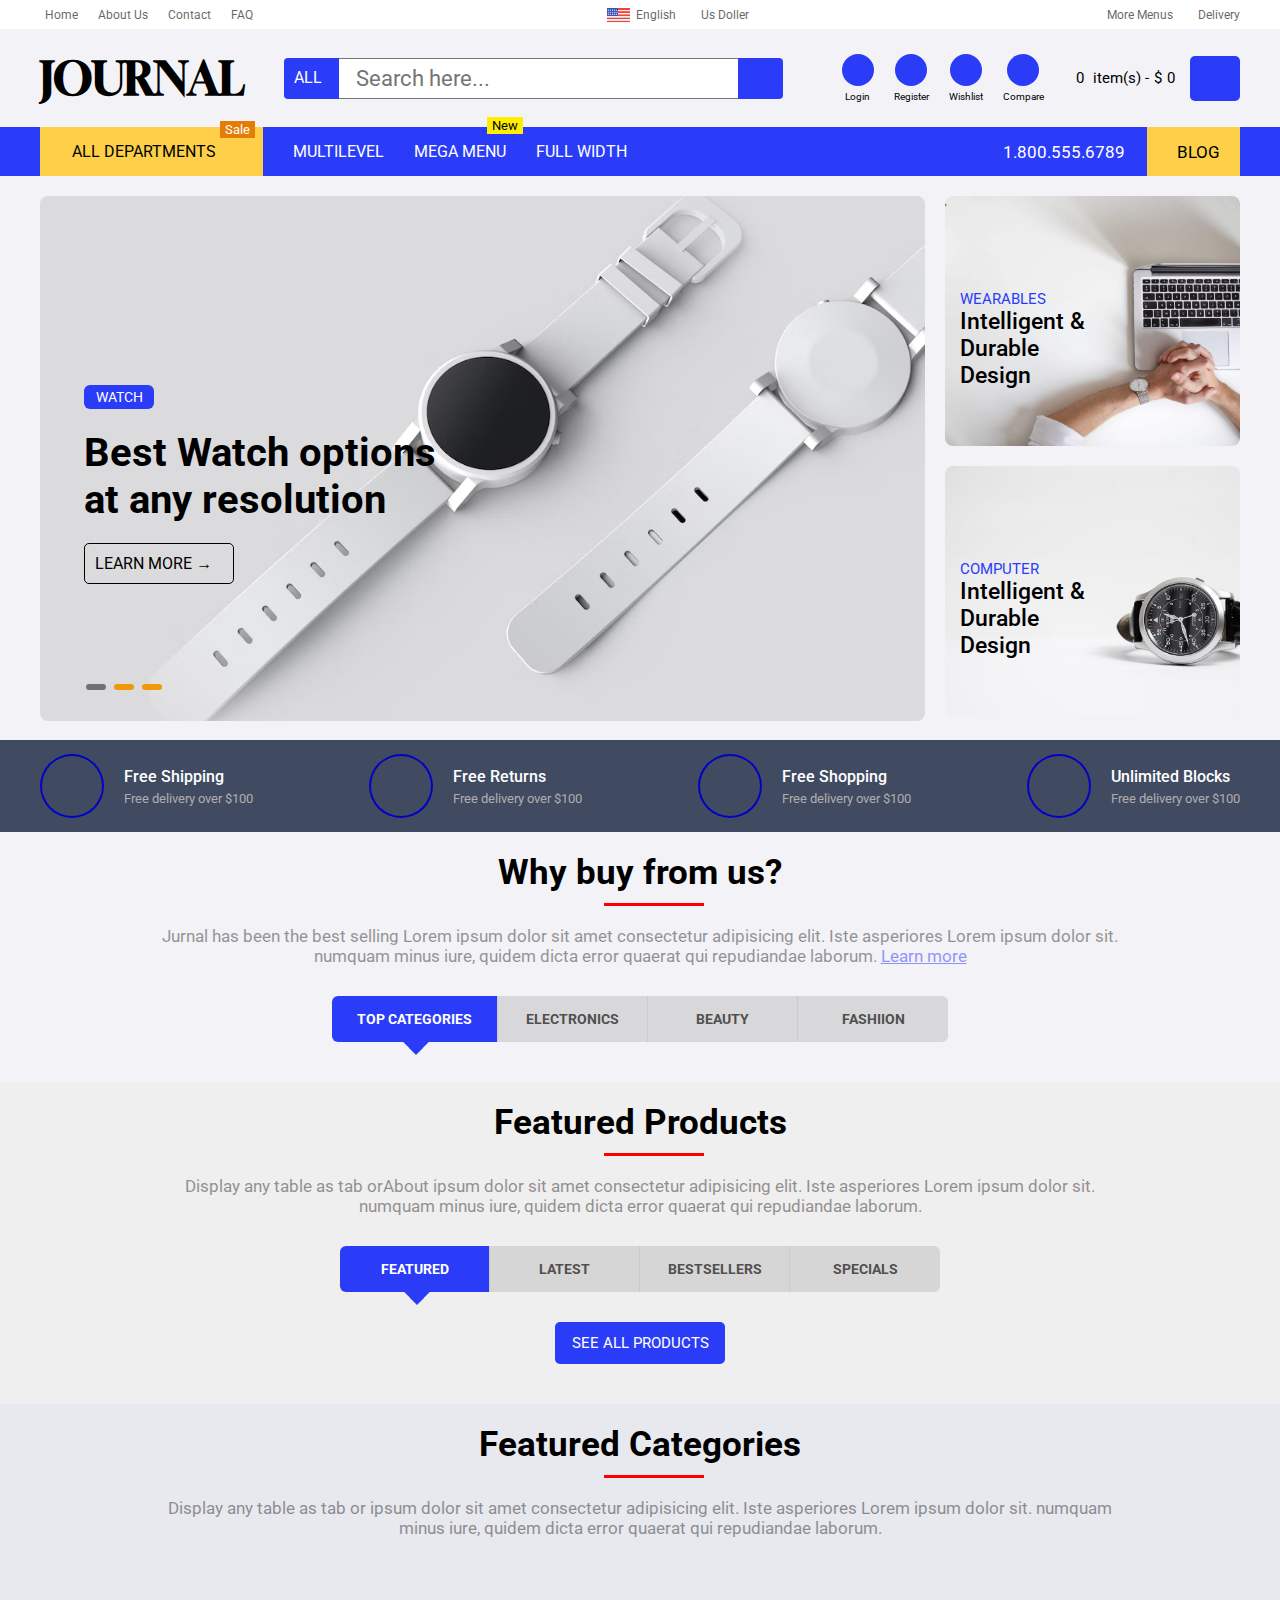
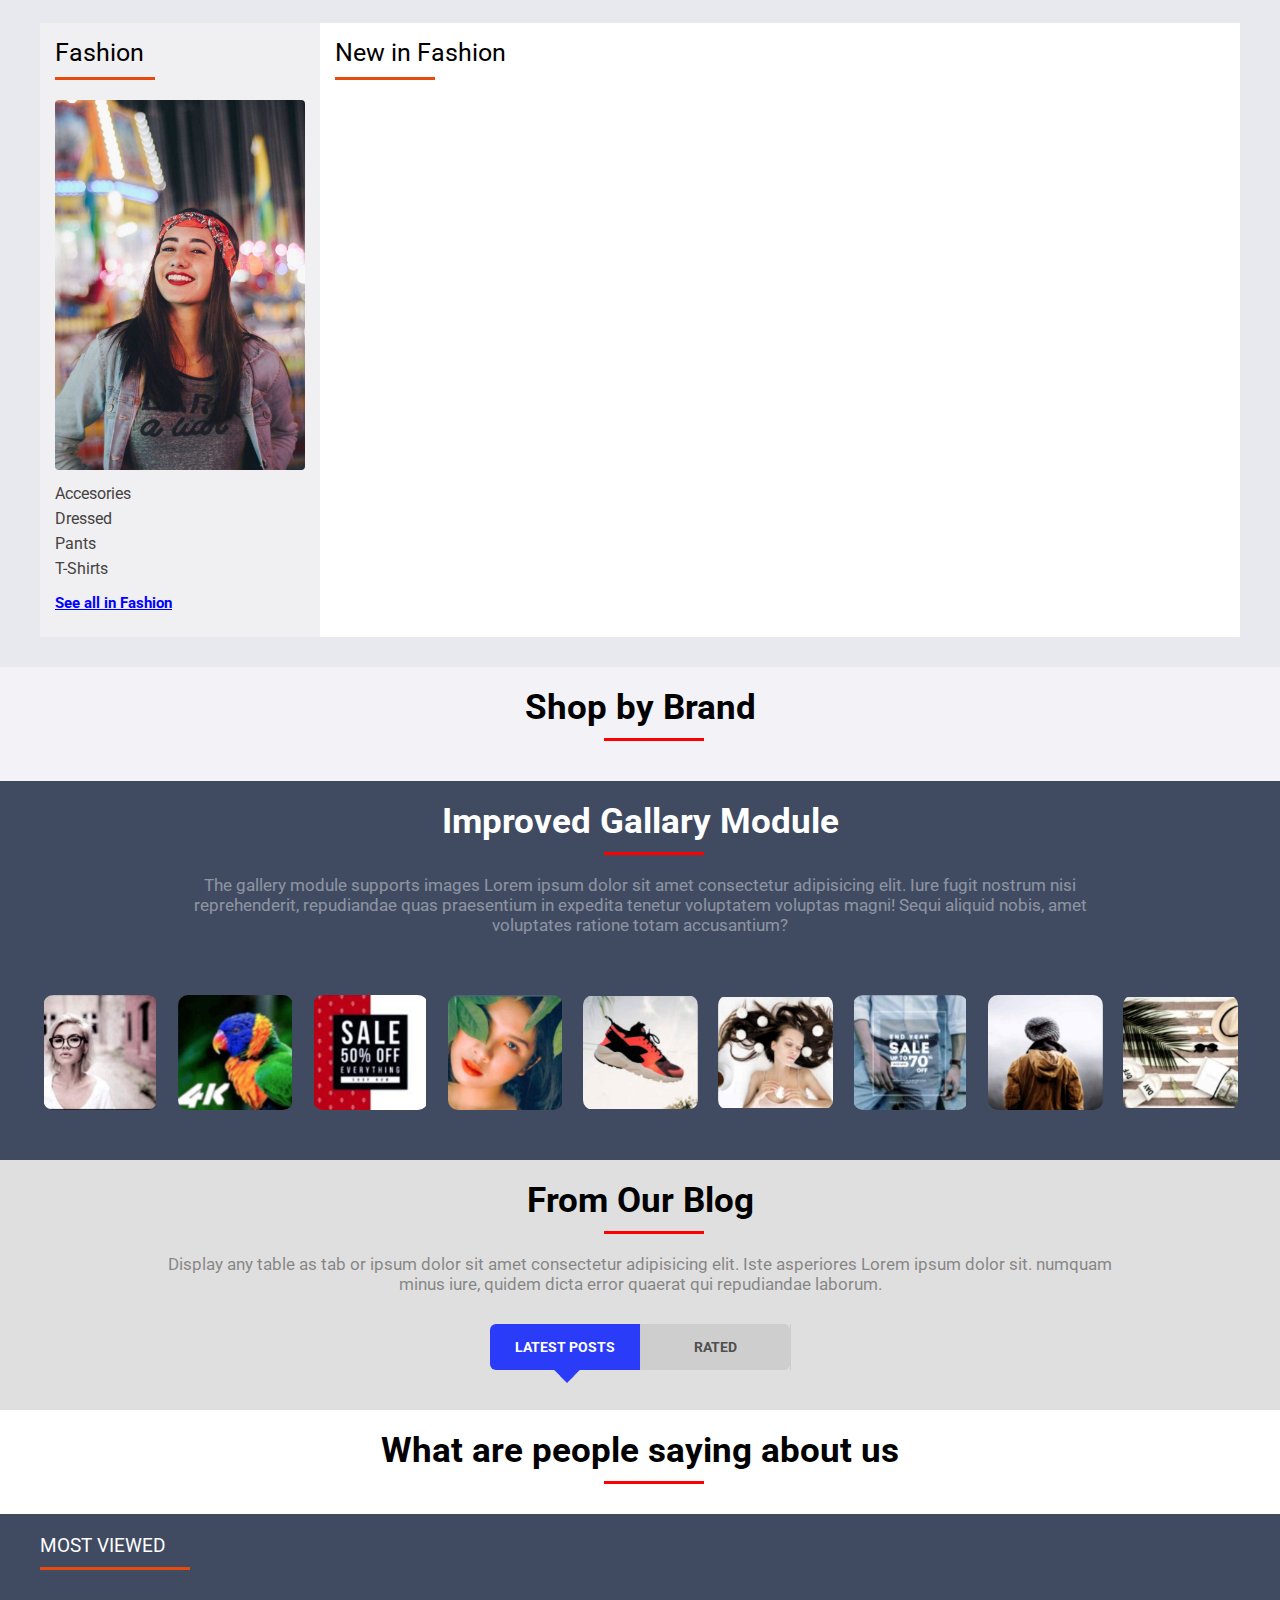
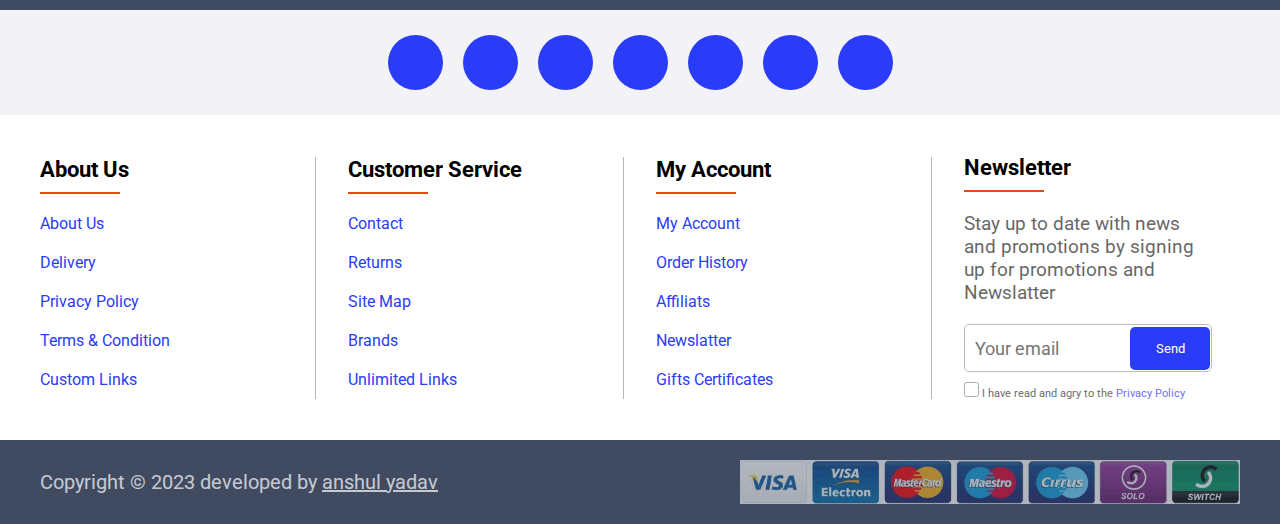
==== commit 9d291874: "search page done" ====
--- a/index.html
+++ b/index.html
@@ -36,6 +36,7 @@
 
   <body>
     <!-- **************************header section ********************************** -->
+    
     <header>
       <div class="top-navbar-container body-spacer">
         <!-- top-most-navbar  have three different section-->
@@ -280,6 +281,7 @@
     </header>
 
     <!-- navbar for mobile screen dispalyed after 1220px -->
+
     <div class="mobile-navbar body-spacer">
       <div class="login-wishlist-container">
         <a id="login-logout-click-mobile">
@@ -392,7 +394,7 @@
 
     <!-- *************************hero section carosel section ***************************************** -->
     <main class="">
-      <section class="hero body-spacer">
+       <section class="hero body-spacer">
         <div class="crousel">
           <div class="slideshow-container" id="hero-slider"></div>
           <br />
@@ -701,7 +703,6 @@
 ******************************************************
 what are people sying about us
 ***************************************************** -->
-
       <section
         class="people-saying-about-us from-our-blog why-buy-from-us body-spacer"
       >
@@ -805,7 +806,7 @@
         <hr />
         <p class="para">
           Stay up to date with news and promotions by signing up for promotions
-        </p>
+and Newslatter        </p>
 
         <div class="input-container">
           <input type="email" placeholder="Your email" />
--- a/style/style.css
+++ b/style/style.css
@@ -37,23 +37,6 @@
   }
 }
 
-@media screen and (max-width: 514px) {
-  .body-spacer {
-    padding-left: 10px;
-    padding-right: 10px;
-  }
-
-  .mobile-navbar a,
-  .mobile-navbar p,
-  .mobile-navbar i {
-    font-size: 12px !important ;
-  }
-
-  .mobile-bottom-navbar {
-    font-size: 14px !important;
-  }
-}
-
 /* for dropdown icon */
 
 .fa-sort-down {
@@ -140,8 +123,7 @@
   display: flex;
   align-items: center;
   justify-content: space-between;
-  padding-top: 5px;
-  padding-bottom: 5px;
+
   color: white;
 }
 
@@ -220,8 +202,8 @@
   display: flex;
   justify-content: space-between;
   align-items: center;
-  padding-top: 30px;
-  padding-bottom: 30px;
+  padding-top: 22px;
+  padding-bottom: 22px;
   background-color: var(--light-gray-color);
 }
 
@@ -538,7 +520,6 @@
 
 @media screen and (max-width: 1274px) {
   .mobile-bottom-navbar {
-    padding-top: 20px;
     background-color: var(--light-gray-color);
     justify-content: space-between;
     display: flex;
@@ -629,9 +610,25 @@
   text-decoration: none;
   color: initial;
 }
+@media screen and (max-width: 514px) {
+  .body-spacer {
+    padding-left: 10px;
+    padding-right: 10px;
+  }
+
+  .mobile-navbar a,
+  .mobile-navbar p,
+  .mobile-navbar i {
+    font-size: 12px;
+  }
+
+  .mobile-bottom-navbar {
+    font-size: 14px !important;
+  }
+}
 
 /* <!-- *************************hero section carosel section ***************************************** --> */
-
+ 
 .hero {
   display: flex;
   justify-content: space-between;
@@ -848,14 +845,14 @@
   align-items: center;
   flex-wrap: wrap;
   background-color: #404b62;
-  padding-top: 12px;
-  padding-bottom: 12px;
+  padding-top: 7px;
+  padding-bottom: 7px;
 }
 
 .services-container .free-shiping-container .icon-container {
   background-color: rgb(2, 2, 196);
-  width: 70px;
-  height: 70px;
+  width: 64px;
+  height: 64px;
   border-radius: 50%;
   display: flex;
   justify-content: center;
@@ -866,14 +863,14 @@
   display: flex;
   justify-content: center;
   align-items: center;
-  width: 66px;
-  height: 66px;
+  width: 60px;
+  height: 60px;
   border-radius: 50%;
   background-color: #404b62;
 }
 
 .services-container .free-shiping-container .icon-container i {
-  font-size: 35px;
+  font-size: 32px;
   color: #f0750a;
 }
 
@@ -883,7 +880,7 @@
   font-size: 15px;
 }
 .free-shiping-container .text span {
-  font-size: 18px;
+  font-size: 16px;
   font-weight: 500;
   color: white;
 }
@@ -907,8 +904,8 @@
 
 .why-buy-from-us {
   background-color: var(--light-gray-color);
-  padding-top: 40px;
-  padding-bottom: 20px;
+  padding-top: 20px;
+  padding-bottom: 10px;
 }
 
 .why-buy-from-us .why-buy-text h1 {
@@ -922,7 +919,7 @@
   background-color: red;
   height: 3px;
   border: none;
-  width: 4%;
+  width: 100px;
   margin-left: 47%;
 }
 
@@ -941,8 +938,8 @@
 
 /* 2.top categories navigation bar  */
 .categories-navigation-container {
-  margin-top: 50px;
-  margin-bottom: 50px;
+  margin-top: 30px;
+  margin-bottom: 30px;
   display: flex;
   justify-content: center;
   text-align: center;
@@ -1061,8 +1058,8 @@
 .categories-card-carosel .text-on-image {
   position: absolute;
   bottom: 10px;
-  left: 30%;
-  right: 30%;
+  left: 28%;
+  right: 28%;
   text-transform: uppercase;
   border-radius: 5px;
   background-color: white;
@@ -1093,16 +1090,17 @@
 
 .featured-products {
   background-color: #dedcdc75;
-  padding-top: 40px;
-  padding-bottom: 40px;
+  padding-top: 20px;
+  padding-bottom: 20px;
 }
 
 .image-container {
   overflow: hidden;
+  position: relative;
 }
 
 .featured-products-card .image-container img {
-  height: 280px;
+  height: 290px;
   padding: 5px;
   object-fit: cover !important;
 }
@@ -1142,6 +1140,12 @@
   display: flex;
   justify-content: space-between;
 }
+.featured-products-card .list-brand-model {
+  padding: 10px;
+  padding-top: 15px;
+  padding-bottom: 15px;
+  display: flex;
+}
 
 .featured-products-card .brand-model a {
   font-size: 14px;
@@ -1166,6 +1170,13 @@
 .add-to-cart-container {
   padding-bottom: 15px;
 }
+.list-add-to-cart-container {
+  padding-top: 15px;
+}
+.list-view-brand-model .price {
+  color: orange;
+  font-size: 30px;
+}
 .featured-products-card .cart-container .price {
   font-size: 16px;
   opacity: 70%;
@@ -1178,16 +1189,25 @@
   justify-content: space-between;
   padding-bottom: 15px;
 }
-.featured-products-card .cart-container .add-to-cart-container div {
+.featured-products-card .cart-container .add-to-cart-container div,
+.list-add-to-cart-container div {
   display: flex;
   justify-content: center;
   column-gap: 8px;
 }
-.featured-products-card .cart-container .add-to-cart-container div i {
+.featured-products-card .cart-container .add-to-cart-container div i,
+.list-add-to-cart-container div i {
   opacity: 70%;
   font-size: 20px;
   font-weight: 600;
   margin: auto 6px;
+}
+
+.list-add-to-cart-container div i {
+  padding: 8px 10px;
+  border-radius: 4px;
+  margin: auto 2px;
+  border: 0.7px solid rgb(156, 155, 155);
 }
 .featured-products-card
   .cart-container
@@ -1201,11 +1221,29 @@
   border-radius: 3px;
   border: 0.5px solid rgb(205, 201, 201);
 }
+/* .list-add-to-cart-container .square-cart {
+  width: 40px;
+  height: 40px;
+  border: 0.8px solid #b6b5b5;
+  display: flex;
+  justify-content: center;
+  align-items: center;
+  background-color: transparent;
+} */
+.list-add-to-cart-container div input[type="number"] {
+  width: 60px;
+  height: 40px;
+  outline: none;
+  text-align: center;
+  border-radius: 3px;
+  border: 0.5px solid rgb(205, 201, 201);
+}
 .featured-products-card
   .cart-container
   .add-to-cart-container
   div
-  input[type="button"] {
+  input[type="button"],
+.list-add-to-cart-container div input[type="button"] {
   width: 93px;
   cursor: pointer;
   background-color: rgb(59, 59, 241);
@@ -1216,6 +1254,11 @@
   font-weight: 600;
   font-size: 12px !important;
   padding: 8px 10px;
+}
+.list-add-to-cart-container div input[type="button"] {
+  width: 150px;
+  height: 40px;
+  font-size: 40px;
 }
 .featured-products-card
   .cart-container
@@ -1230,7 +1273,9 @@
   .add-to-cart-container
   div
   input[type="number"]::-webkit-inner-spin-button,
-input[type="number"]::-webkit-outer-spin-button {
+input[type="number"]::-webkit-outer-spin-button,
+.list-add-to-cart-container input[type="number"]::-webkit-inner-spin-button,
+.list-add-to-cart-container input[type="number"]::-webkit-outer-spin-button {
   opacity: 80%;
   padding-left: 8px;
   width: 8px;
@@ -1247,7 +1292,16 @@
   justify-content: space-between;
   background-color: #dbe3e983;
 }
-.buy-now-question-container div {
+.list-buy-now-question-container {
+  padding-left: 10px;
+  padding-top: 15px;
+  padding-bottom: 15px;
+  display: flex;
+  justify-content: start;
+  column-gap: 20px;
+}
+.buy-now-question-container div,
+.list-buy-now-question-container div {
   display: flex;
   justify-content: center;
   align-items: baseline;
@@ -1255,10 +1309,31 @@
   font-size: 13px;
   opacity: 80%;
 }
-.buy-now-question-container .fa-dollar-sign {
+.list-buy-now-question-container div {
+  font-size: 15px;
+}
+.list-buy-now-question-container div i {
+  padding: 4px 7px;
+  border-radius: 50%;
+}
+.buy-now-question-container div i {
+  padding: 1px 3px;
+  border-radius: 50%;
+}
+.list-buy-now-question-container div .fa-dollar-sign,
+.buy-now-question-container div .fa-dollar-sign {
+  border: 0.8px solid green;
+}
+.list-buy-now-question-container div .fa-question,
+.buy-now-question-container div .fa-question {
+  border: 0.8px solid red;
+}
+.buy-now-question-container .fa-dollar-sign,
+.list-buy-now-question-container .fa-dollar-sign {
   color: green;
 }
-.buy-now-question-container .fa-question {
+.buy-now-question-container .fa-question,
+.list-buy-now-question-container .fa-question {
   color: red;
 }
 /* see all button  */
@@ -1269,10 +1344,10 @@
   margin-top: 15px;
 }
 .see-all-button button {
-  width: 200px;
+  width: 170px;
   font-size: 15px;
   cursor: pointer;
-  padding: 15px 10px;
+  padding: 12px 2px;
   background-color: var(--primary-blue-color);
   border: none;
   border-radius: 5px;
@@ -1296,8 +1371,7 @@
   --> */
 .featured-category-container {
   background-color: #dde0e8b5;
-  padding-top: 80px !important;
-  padding-bottom: 80px !important;
+  padding-bottom: 30px !important;
 }
 .fashion-category-container {
   display: flex;
@@ -1317,7 +1391,7 @@
   margin-top: 20px;
   margin-bottom: 10px;
   width: 100%;
-  height: 380px;
+  height: 370px;
   object-fit: cover;
   border-radius: 4px;
 }
@@ -1335,13 +1409,14 @@
 }
 .fashion-category-container .fashion .hr,
 .new-fashion-category-container .hr {
-  width: 64px;
+  width: 100px;
   padding: 1.5px;
   background-color: #e74a0a;
   border: none;
 }
 .fashion-category-container .fashion .text-container p {
-  font-size: 19px;
+  font-size: 16px;
+  padding-bottom: 6px;
   color: rgb(68, 66, 66);
 }
 .fashion-category-container .fashion .text-container a {
@@ -1389,7 +1464,7 @@
   color: var(--primary-blue-color);
 }
 .new-fashion-category-container .categories-card-carosel img {
-  height: 380px;
+  height: 374px;
 
   border-radius: 8px;
 }
@@ -1413,8 +1488,8 @@
 /* 
 <!-- ************************************************************************Shop by Brand ***************************************************** --> */
 .shop-by-brand {
-  padding-top: 40px;
-  padding-bottom: 40px;
+  padding-top: 20px;
+  padding-bottom: 20px;
 }
 
 .owl4 .item {
@@ -1493,10 +1568,11 @@
 }
 #featured-products .item {
   position: relative;
+  max-width: 360px;
   overflow: hidden !important;
   box-shadow: 0px 0px 2px 0px gray;
   border-radius: 3px;
-  margin: 1px;
+  margin: auto;
 }
 .from-our-blog .featured-products-card .image-container img {
   object-fit: cover !important;
@@ -1512,6 +1588,7 @@
   font-size: 17px;
   text-align: center;
   padding: 10px;
+  font-weight: 300;
   padding-bottom: 20px;
 }
 .from-our-blog .blog-paragraph-container a {
@@ -1523,7 +1600,7 @@
 ***************************************************** */
 .people-saying-about-us {
   background-color: white;
-  padding-top: 60px;
+  padding-top: 20px;
 }
 .people-saying-about-us .featured-products-card .quote {
   padding-top: 60px;
@@ -1547,8 +1624,8 @@
 most viewed section 
 **************************************** */
 .most-viewed {
-  padding-top: 40px;
-  padding-bottom: 40px;
+  padding-top: 20px;
+  padding-bottom: 20px;
   background-color: #404b62;
 }
 .most-viewed p {
@@ -1623,7 +1700,7 @@
 ****************************** */
 .social-media-icons {
   background-color: var(--light-gray-color);
-  padding: 40px;
+  padding: 25px;
 }
 .social-media-icons {
   display: flex;
@@ -1709,7 +1786,7 @@
   text-decoration: none;
 }
 footer div .para {
-  font-size: 16px;
+  font-size: 19px;
   opacity: 60%;
   width: 250px;
   padding-top: 10px;
@@ -1748,16 +1825,14 @@
 footer div p {
   padding-top: 10px;
   opacity: 60%;
-  font-size: 12px;
-}
-footer div .para {
-  width: 95%;
-}
+  font-size: 11px;
+}
+
 footer div p a {
   color: blue;
   opacity: 100%;
 }
-@media screen and (max-width: 1844px) {
+@media screen and (max-width: 1080px) {
   footer div {
     border-right: 0;
   }
@@ -1776,8 +1851,8 @@
 copyright text 
 ********************************** */
 .copyright {
-  padding-top: 40px;
-  padding-bottom: 40px;
+  padding-top: 20px;
+  padding-bottom: 20px;
   background-color: #404b62;
 }
 .copyright p {
@@ -1802,7 +1877,7 @@
   }
 
   .copyright div img {
-    width: 350px !important;
+    width: 350px;
   }
 
   .copyright p {
@@ -1864,19 +1939,27 @@
   min-height: 80vh;
   padding-left: 30px;
 }
+#searchResult .featured-products-card {
+  width: 280px;
+}
+#searchResult .item img {
+  width: 100%;
+  height: 390px;
+}
 
 .search-result {
   display: flex;
   padding-top: 20px;
   padding-bottom: 35px;
   align-items: center;
-  justify-content: center;
   flex-wrap: wrap;
-  gap: 20px;
+  gap: 10px;
+}
+.list-image-container {
+  width: 380px;
 }
 #searchResult h2 {
   font-size: 30px;
-  text-align: center;
 }
 #searchResult h3 {
   font-size: 40px;
@@ -1890,6 +1973,12 @@
 #searchItem img {
   width: 100%;
   object-fit: cover;
+}
+.display-discription {
+  display: block;
+}
+.hidden-discription {
+  display: none;
 }
 /* 
 *****************************************
@@ -1939,6 +2028,7 @@
 /* login pagination */
 .search-pagination ul {
   display: flex;
+  padding-top: 10px;
   justify-content: center;
   align-items: center;
   flex-wrap: wrap;
@@ -1968,8 +2058,8 @@
 /* all products page  */
 .products-container h3 {
   text-align: center;
-  font-size: 40px;
-  padding: 40px;
+  font-size: 35px;
+  padding: 20px;
 }
 .products-container {
   background-color: var(--light-gray-color);
@@ -2001,8 +2091,8 @@
   background-color: var(--light-gray-color);
 }
 #cart-container #cart-item {
-  padding-top: 60px;
-  padding-bottom: 60px;
+  padding-top: 20px;
+  padding-bottom: 20px;
   display: flex;
   flex-wrap: wrap;
   gap: 15px;
@@ -2060,7 +2150,7 @@
   display: flex;
   align-items: center;
   column-gap: 10px;
-  height: 40px;
+  height: 30px;
 }
 .current-navigation-bar a i,
 .current-navigation-bar p {
@@ -2068,7 +2158,7 @@
   font-size: 13px;
 }
 .search-heading {
-  padding-top: 40px;
+  padding-top: 10px;
 }
 .search-heading p {
   font-size: 30px;
@@ -2078,14 +2168,15 @@
   background-color: red;
   height: 1px;
   border: none;
-  width: 7%;
+  width: 97px;
   margin-left: 0;
 }
 .search-page-main-container {
-  background-color: var(--light-gray-color);
+  background-color: #f3f3f72b;
 }
 .search-page-main-container hr {
   border-color: #fbfbfb54;
+  margin-top: 10px;
 }
 .search-navbar-aside {
   padding-bottom: 40px;
@@ -2095,14 +2186,16 @@
 }
 .search-page-main-container .search-result-and-aside-nav-container {
   display: flex;
-  padding-top: 35px;
+  padding-top: 22px;
 }
 
 #searchResult {
   width: 80%;
 }
+
 .aside-nav-item-conatainer {
   display: flex;
+  cursor: pointer;
   justify-content: space-between;
 }
 .aside-nav-item-conatainer div p {
@@ -2110,10 +2203,7 @@
   font-weight: bold;
   letter-spacing: 0.9px;
 }
-/* .prise-range-container,
-.availability-navbar-container {
-  padding-top: 20px;
-} */
+
 .aside-nav-item-conatainer hr {
   margin-top: 10px;
   background-color: red;
@@ -2147,7 +2237,7 @@
 }
 
 .c-blue {
-  color: #4725ec;
+  color: var(--primary-blue-color);
 }
 .price-amount-container input {
   width: 90px;
@@ -2157,10 +2247,10 @@
   border: 0.8px solid #eeecec;
   padding: 1px 15px;
   font-size: 17px;
-  margin-bottom: 35px;
 }
 .price-navbar {
-  margin-top: 30px;
+  margin-bottom: 20px;
+  margin-top: 25px;
 }
 .price-navbar > input {
   margin-bottom: 15px;
@@ -2174,12 +2264,13 @@
   margin-right: 8px;
 }
 .pt-20 {
-  padding-top: 20px;
+  padding-top: 12px;
 }
 .m-tb-30 {
-  margin-top: 30px;
-  margin-bottom: 30px;
-}
+  margin-top: 20px;
+  margin-bottom: 20px;
+}
+
 .subcategories-item-container {
   display: flex;
   justify-content: start;
@@ -2224,7 +2315,7 @@
   display: flex;
   justify-content: space-between;
   align-items: center;
-  padding-bottom: 20px;
+  padding-bottom: 10px;
 }
 .category-input-container input,
 .category-input-container select {
@@ -2243,15 +2334,15 @@
   background-color: #fff;
 }
 .categories-checkbox-container {
-  padding-bottom: 20px;
+  padding-bottom: 10px;
 }
 .categories-checkbox-container p {
   font-size: 19px;
   padding-bottom: 6px;
 }
 input[type="checkbox"] {
-  width: 13px;
-  height: 13px;
+  width: 15px;
+  height: 15px;
 }
 #search-button-search-page {
   width: 100%;
@@ -2351,7 +2442,180 @@
   font-size: 13px;
   font-weight: 300;
   background-color: white;
-    border-radius: 0 4px   4px 0;
+  border-radius: 0 4px 4px 0;
 
   border: 0.7px solid rgb(243, 243, 243);
 }
+/* toggle height for aside nav  */
+.toggle-height {
+  height: 0;
+  overflow: hidden;
+}
+.toggle-c-white {
+  color: #4f4fd2 !important;
+}
+
+.list-brand-model,
+.list-add-to-cart-container {
+  display: flex;
+  justify-content: start;
+  column-gap: 20px;
+}
+.grid-view-brand-model {
+  display: block;
+}
+.list-view-brand-model {
+  display: none;
+  width: calc(100vw - 300px);
+}
+@media screen and (max-width: 1274px) {
+  .search-navbar-aside {
+    display: none;
+  }
+  .list-image-container {
+    width: 280px;
+  }
+  #searchResult {
+    width: 100%;
+  }
+  /* #searchResult .item{
+    width: 298px;
+  }*/
+  .featured-products-card .cart-container p {
+    font-size: 12px;
+  }
+}
+#searchResult .item img {
+  height: 330px;
+}
+@media screen and (max-width: 722px) {
+  .mobile-bottom-navbar {
+    padding-top: 0;
+  }
+  .list-brand-model,
+  .list-add-to-cart-container {
+    column-gap: 1px;
+  }
+  .list-add-to-cart-container div input[type="number"] {
+    width: 40px;
+  }
+  .list-add-to-cart-container div input[type="button"] {
+    width: 92px;
+  }
+  #searchResult h2 {
+    font-size: 20px;
+  }
+  .list-brand-model {
+    font-size: 14px;
+  }
+  .featured-products-card .cart-container p,
+  .add-to-cart-container {
+    font-size: 11px;
+  }
+  .featured-products-card .cart-container p,
+  .add-to-cart-container,
+  .list-brand-model,
+  .list-add-to-cart-container,
+  #searchResult h2,
+  .featured-products-card .list-brand-model,
+  .list-buy-now-question-container {
+    padding-top: 1px;
+    padding-bottom: 1px;
+  }
+  .list-image-container {
+    width: 210px;
+    height: 310px;
+  }
+  .search-result {
+    justify-content: center;
+  }
+  .search-result-page-main-heading p {
+    font-size: 20px;
+  }
+  #searchResult {
+    padding-left: 2px;
+    padding-right: 2px;
+  }
+  .category-input-container input {
+    width: 100%;
+  }
+  .category-input-container select {
+    width: 100%;
+  }
+  .category-input-container {
+    display: flex;
+    row-gap: 10px;
+    justify-content: center !important;
+    flex-wrap: wrap;
+  }
+  .list-gird-icon {
+    font-size: 18px;
+  }
+  .list-gird-icon div {
+    font-size: 12px;
+  }
+  .list-gird-icon select {
+    font-size: 12px;
+  }
+  .sort-by-text {
+    padding: 3px 3px;
+  }
+  .sort-by-container select,
+  .show-container select {
+    padding: 3px 12px;
+  }
+  .compare-items-container {
+    margin-left: initial;
+  }
+}
+@media screen and (max-width: 510px) {
+  .sort-by-text {
+    display: none;
+  }
+  .why-buy-text hr {
+    margin-left: 34%;
+  }
+
+  .product-compare-text {
+    display: none;
+  }
+  .copyright div img {
+    width: 100%;
+    object-fit: cover;
+  }
+  .mobile-navbar a {
+    font-size: 8px;
+  }
+  .mobile-navbar {
+    padding-top: 3px;
+    padding-bottom: 3px;
+  }
+}
+@media screen and (max-width: 360px) {
+  .mobile-bottom-navbar .brand-logo h1 a {
+    font-size: 35px;
+  }
+  .mobile-navbar a p,
+  .country-language-currency-menu-container div a p {
+    font-size: 9px;
+  }
+  .social-media-icons {
+    column-gap: 4px;
+  }
+}
+@media screen and (max-width: 300px) {
+  .mobile-navbar a p,
+  .country-language-currency-menu-container div a p {
+    font-size: 8px;
+  }
+  .mobile-bottom-navbar .brand-logo h1 a {
+    font-size: 30px;
+  }
+  .sort-by-show-container {
+    column-gap: 1px;
+  }
+}
+#view-grid,
+#view-list {
+  cursor: pointer;
+}
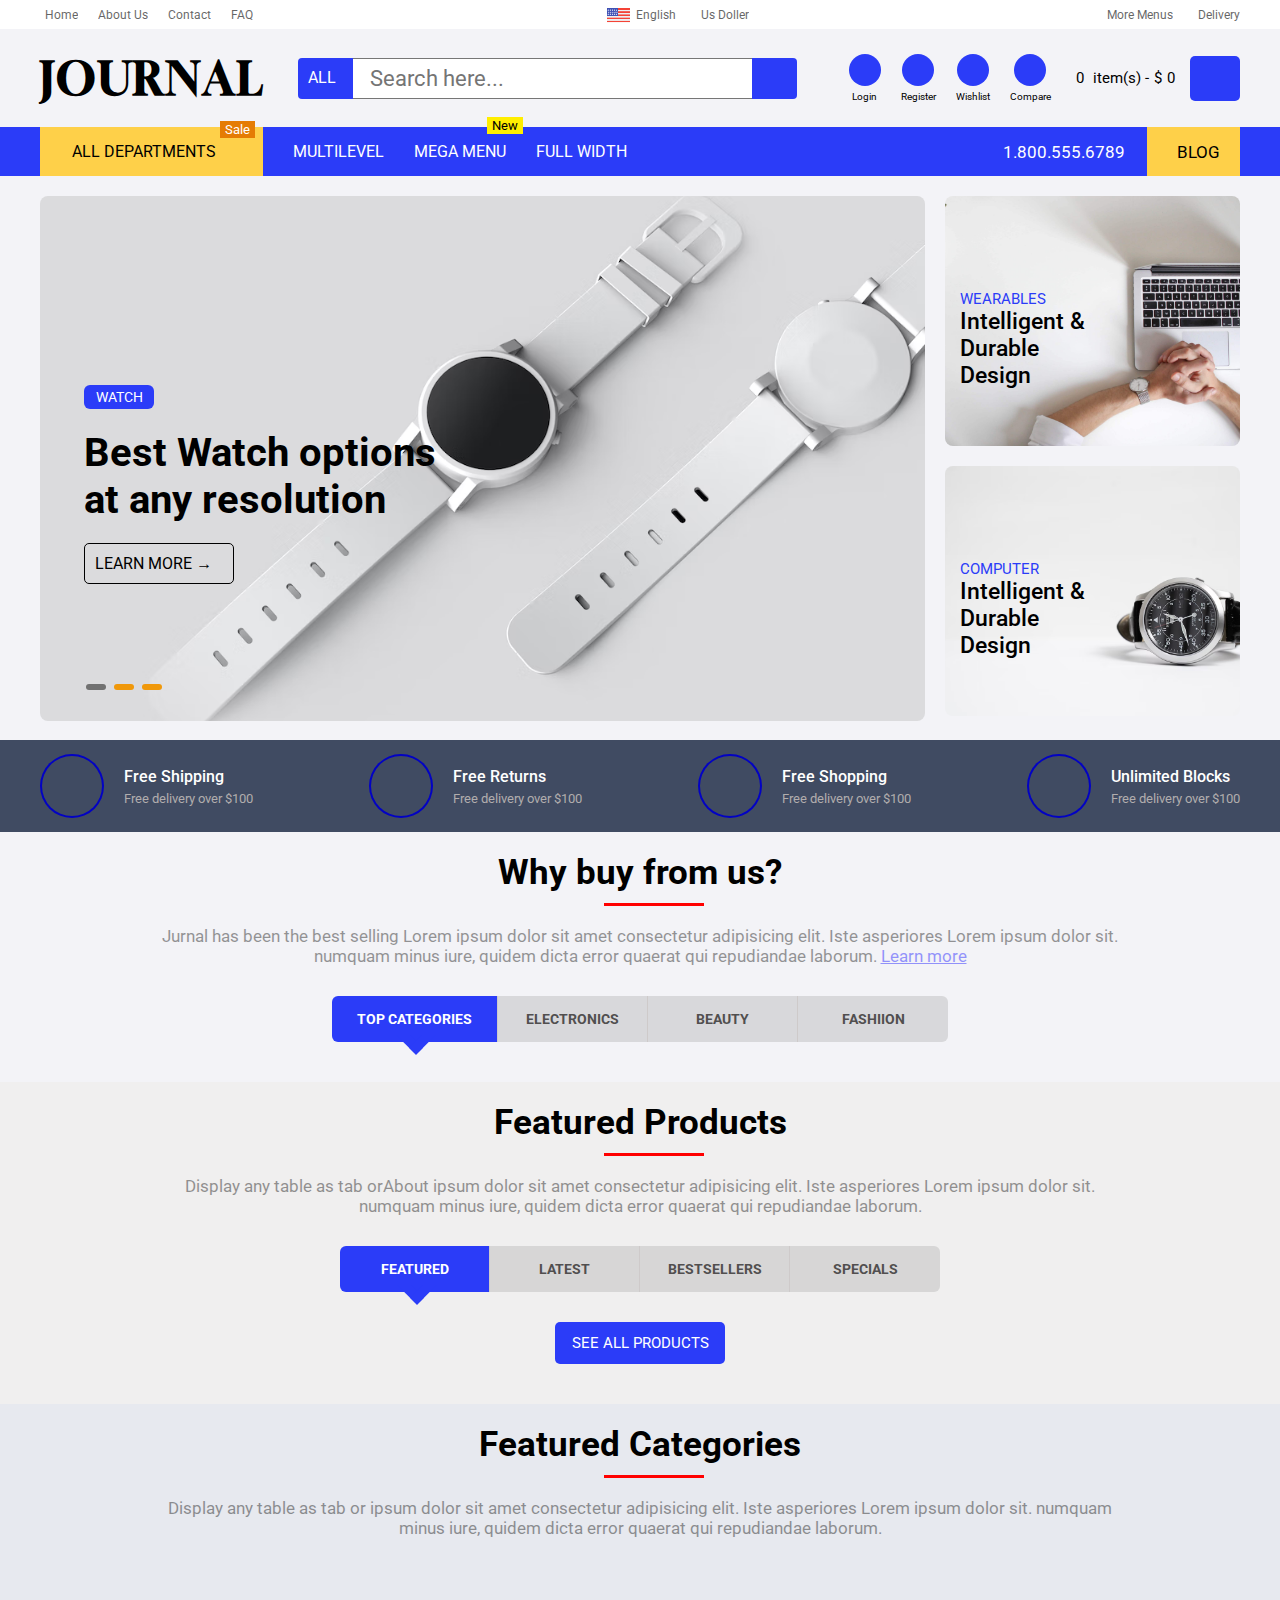
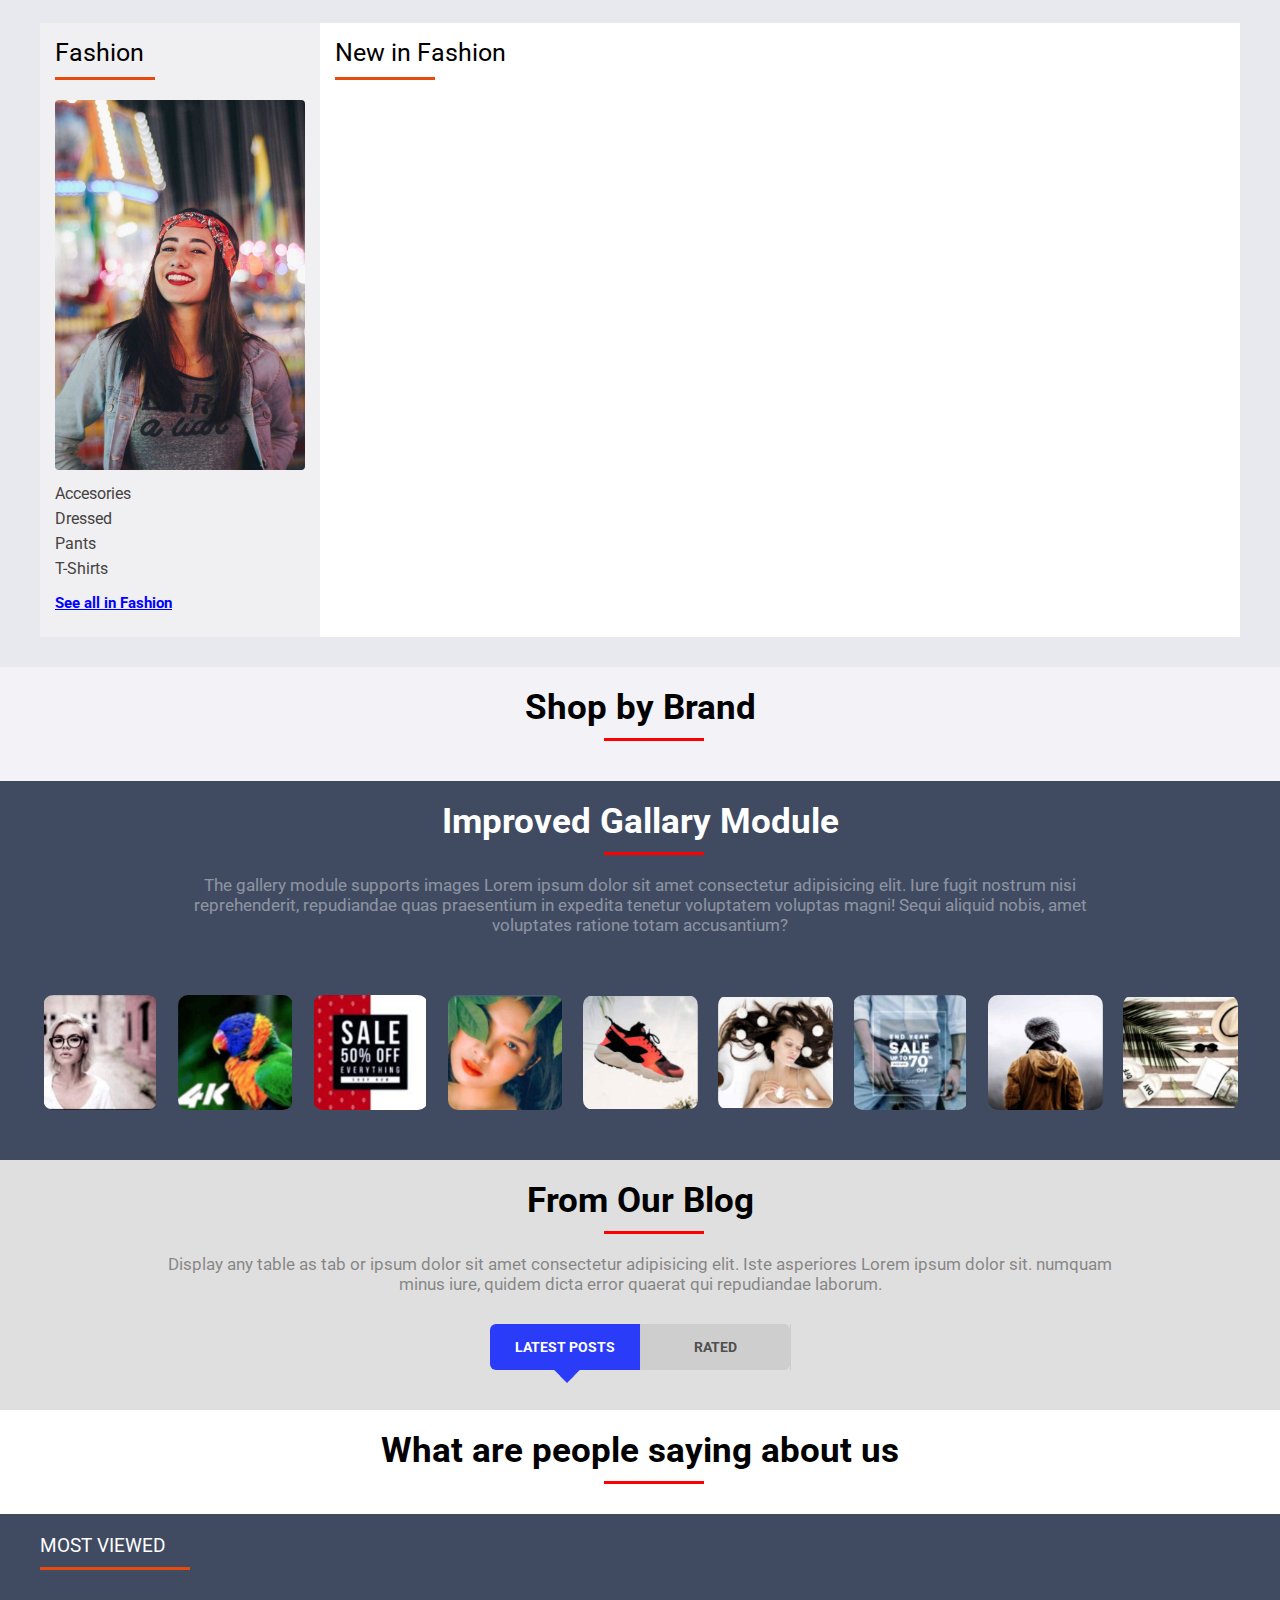
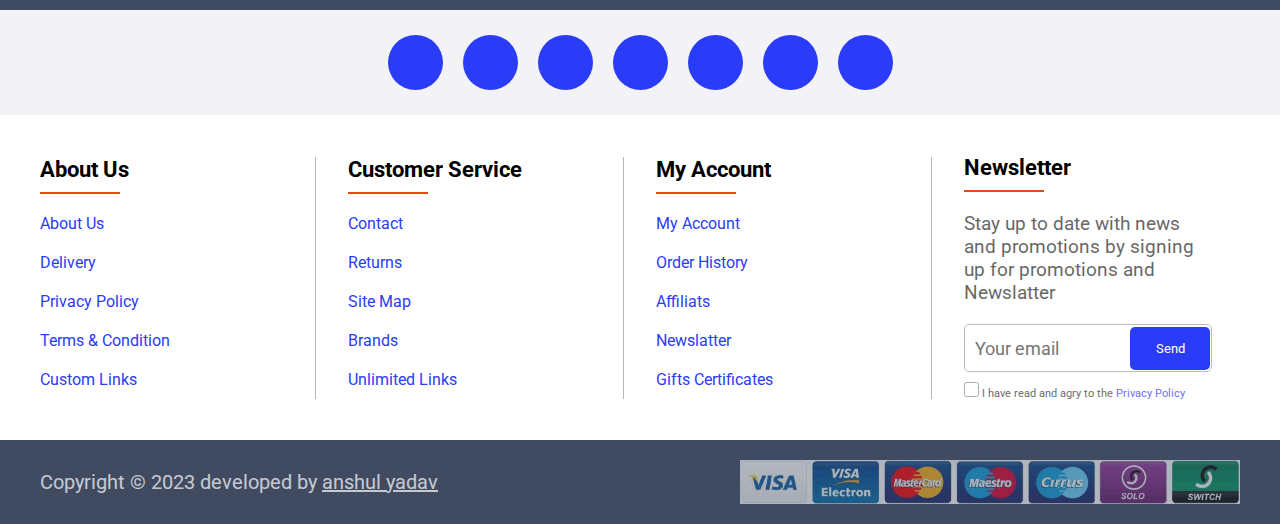
==== commit 8cff12db: "search page done" ====
--- a/index.html
+++ b/index.html
@@ -36,7 +36,7 @@
 
   <body>
     <!-- **************************header section ********************************** -->
-    
+
     <header>
       <div class="top-navbar-container body-spacer">
         <!-- top-most-navbar  have three different section-->
@@ -146,82 +146,83 @@
             4.cart and price detils
             
             **************************** -->
-
-      <div class="middle-header-section body-spacer">
-        <!-- 1. Brand logo -->
-
-        <div class="brand-logo">
-          <h1><a href="index.html"> JOURNAL</a></h1>
-        </div>
-
-        <!-- 2. Search bar -->
-
-        <div class="searchbar-container">
-          <div class="dropdown">
-            <div class="search-catagory-selector dropdown">
-              <a>
-                <p id="Al">ALL</p>
-                <i class="fa-solid fa-sort-down"></i>
+      <div class="wrapper-middle-header">
+        <div class="middle-header-section body-spacer">
+          <!-- 1. Brand logo -->
+
+          <div class="brand-logo">
+            <h1><a href="index.html"> JOURNAL</a></h1>
+          </div>
+
+          <!-- 2. Search bar -->
+
+          <div class="searchbar-container">
+            <div class="dropdown">
+              <div class="search-catagory-selector dropdown">
+                <a>
+                  <p id="Al">ALL</p>
+                  <i class="fa-solid fa-sort-down"></i>
+                </a>
+              </div>
+
+              <ul class="drop-down-menu">
+                <li><a>Chlothing</a></li>
+                <li><a>Electronics</a></li>
+                <li><a>Toys</a></li>
+                <li><a>Shoes</a></li>
+              </ul>
+            </div>
+            <input id="searchInput" type="text" placeholder="Search here..." />
+            <div class="search-icon" id="searchButton">
+              <i class="fa-solid fa-magnifying-glass"></i>
+            </div>
+          </div>
+
+          <!-- 3. login and other menu container -->
+
+          <div class="login-wishlist-container">
+            <p id="currentUser"></p>
+            <span id="login-logout-click">
+              <div class="rounded-icon-background">
+                <i class="fa-solid fa-user"></i>
+              </div>
+              <p id="login-logout-text">Login</p>
+            </span>
+            <a onclick="signUpForm()">
+              <div class="rounded-icon-background">
+                <i class="fa-solid fa-pencil"></i>
+              </div>
+
+              <p>Register</p>
+            </a>
+            <a href="wishList.html">
+              <div class="rounded-icon-background">
+                <i class="fa-regular fa-heart"></i>
+              </div>
+              <p>Wishlist</p>
+            </a>
+            <a>
+              <div class="rounded-icon-background">
+                <i class="fa-solid fa-arrow-right-arrow-left"></i>
+              </div>
+              <p>Compare</p>
+            </a>
+          </div>
+
+          <!-- 4.cart and price detils -->
+
+          <div class="cart-price-detail-container">
+            <div id="item-counter">0</div>
+            <div>
+              <p>&nbsp;item(s) -</p>
+            </div>
+            <div id="currency-name">$</div>
+            <div id="total-cart-price">0.00</div>
+            <div>
+              <a class="cart-icon" href="shoppingCart.html">
+                <i class="fa-solid fa-cart-shopping"></i>
               </a>
             </div>
-
-            <ul class="drop-down-menu">
-              <li><a>Chlothing</a></li>
-              <li><a>Electronics</a></li>
-              <li><a>Toys</a></li>
-              <li><a>Shoes</a></li>
-            </ul>
-          </div>
-          <input id="searchInput" type="text" placeholder="Search here..." />
-          <div class="search-icon" id="searchButton">
-            <i class="fa-solid fa-magnifying-glass"></i>
-          </div>
-        </div>
-
-        <!-- 3. login and other menu container -->
-
-        <div class="login-wishlist-container">
-          <p id="currentUser"></p>
-          <span id="login-logout-click">
-            <div class="rounded-icon-background">
-              <i class="fa-solid fa-user"></i>
-            </div>
-            <p id="login-logout-text">Login</p>
-          </span>
-          <a onclick="signUpForm()">
-            <div class="rounded-icon-background">
-              <i class="fa-solid fa-pencil"></i>
-            </div>
-
-            <p>Register</p>
-          </a>
-          <a href="wishList.html">
-            <div class="rounded-icon-background">
-              <i class="fa-regular fa-heart"></i>
-            </div>
-            <p>Wishlist</p>
-          </a>
-          <a>
-            <div class="rounded-icon-background">
-              <i class="fa-solid fa-arrow-right-arrow-left"></i>
-            </div>
-            <p>Compare</p>
-          </a>
-        </div>
-
-        <!-- 4.cart and price detils -->
-
-        <div class="cart-price-detail-container">
-          <div id="item-counter">0</div>
-          <div>
-            <p>&nbsp;item(s) -</p>
-          </div>
-          <div id="currency-name">$</div>
-          <div id="total-cart-price">0.00</div>
-          <div>
-            <a class="cart-icon" href="shoppingCart.html">
-              <i class="fa-solid fa-cart-shopping"></i>
-            </a>
           </div>
         </div>
       </div>
@@ -285,7 +286,7 @@
     <div class="mobile-navbar body-spacer">
       <div class="login-wishlist-container">
         <a id="login-logout-click-mobile">
-          <i class="fa-solid fa-user">  </i>
+          <i class="fa-solid fa-user"> </i>
           <p id="login-logout-text-mobile">Login</p>
         </a>
         <!-- <p id="currentUser-mobile"></p> -->
@@ -339,7 +340,7 @@
             <div class="hamburgur"><i class="fa-solid fa-bars"></i></div>
             <ul class="drop-down-menu">
               <li><a>ALL&nbsp;DEPARTMENT</a></li>
-              <li><a href="wishList.html">wish List</a></li>
+              <li><a href="wishList.html">WISH LIST</a></li>
               <li><a>MEGA MENU</a></li>
             </ul>
           </a>
@@ -394,35 +395,36 @@
 
     <!-- *************************hero section carosel section ***************************************** -->
     <main class="">
-       <section class="hero body-spacer">
-        <div class="crousel">
-          <div class="slideshow-container" id="hero-slider"></div>
-          <br />
-
-          <div class="crousel-dot-container" style="text-align: center">
-            <span class="dot" onclick="currentSlide(1)"></span>
-            <span class="dot" onclick="currentSlide(2)"></span>
-            <span class="dot" onclick="currentSlide(3)"></span>
-          </div>
-        </div>
-        <div class="side-card-container">
-          <div class="card">
-            <img src="./assets/back2.jpg" alt="" />
-            <div class="text-over-card-image">
-              <p>WEARABLES</p>
-              <h2>Intelligent & Durable Design</h2>
-            </div>
-          </div>
-          <div class="card">
-            <img src="./assets/back2.avif" alt="" />
-            <div class="text-over-card-image">
-              <p>COMPUTER</p>
-              <h2>Intelligent & Durable Design</h2>
-            </div>
-          </div>
-        </div>
-      </section>
-
+      <div class="hero-wrapper">
+        <section class="hero body-spacer">
+          <div class="crousel">
+            <div class="slideshow-container" id="hero-slider"></div>
+            <br />
+
+            <div class="crousel-dot-container" style="text-align: center">
+              <span class="dot" onclick="currentSlide(1)"></span>
+              <span class="dot" onclick="currentSlide(2)"></span>
+              <span class="dot" onclick="currentSlide(3)"></span>
+            </div>
+          </div>
+          <div class="side-card-container">
+            <div class="card">
+              <img src="./assets/back2.jpg" alt="" />
+              <div class="text-over-card-image">
+                <p>WEARABLES</p>
+                <h2>Intelligent & Durable Design</h2>
+              </div>
+            </div>
+            <div class="card">
+              <img src="./assets/back2.avif" alt="" />
+              <div class="text-over-card-image">
+                <p>COMPUTER</p>
+                <h2>Intelligent & Durable Design</h2>
+              </div>
+            </div>
+          </div>
+        </section>
+      </div>
       <!-- **************************free services container section ****************************************** 
 1.free shiping
 2.Free returns
@@ -432,60 +434,62 @@
 
 
 -->
-      <section class="services-container body-spacer">
+
+      <section class="services-wrapper">
         <!-- 1.Free shiping  -->
-
-        <div class="free-shiping-container">
-          <div class="icon-container">
-            <div class="icon">
-              <i class="fa-solid fa-truck-fast"></i>
-            </div>
-          </div>
-          <div class="text">
-            <span>Free Shipping</span>
-            <p>Free delivery over $100</p>
-          </div>
-        </div>
-
-        <!-- 2.Free returns  -->
-
-        <div class="free-shiping-container">
-          <div class="icon-container">
-            <div class="icon">
-              <i class="fa-solid fa-arrow-rotate-left"></i>
-            </div>
-          </div>
-          <div class="text">
-            <span>Free Returns</span>
-            <p>Free delivery over $100</p>
-          </div>
-        </div>
-
-        <!-- 3.Secure shoping -->
-
-        <div class="free-shiping-container">
-          <div class="icon-container">
-            <div class="icon">
-              <i class="fa-solid fa-shield-halved"></i>
-            </div>
-          </div>
-          <div class="text">
-            <span>Free Shopping</span>
-            <p>Free delivery over $100</p>
-          </div>
-        </div>
-
-        <!-- 4.Unlimited Blocks -->
-
-        <div class="free-shiping-container">
-          <div class="icon-container">
-            <div class="icon">
-              <i class="fa-solid fa-cube"></i>
-            </div>
-          </div>
-          <div class="text">
-            <span>Unlimited Blocks</span>
-            <p>Free delivery over $100</p>
+        <div class="services-container body-spacer">
+          <div class="free-shiping-container">
+            <div class="icon-container">
+              <div class="icon">
+                <i class="fa-solid fa-truck-fast"></i>
+              </div>
+            </div>
+            <div class="text">
+              <span>Free Shipping</span>
+              <p>Free delivery over $100</p>
+            </div>
+          </div>
+
+          <!-- 2.Free returns  -->
+
+          <div class="free-shiping-container">
+            <div class="icon-container">
+              <div class="icon">
+                <i class="fa-solid fa-arrow-rotate-left"></i>
+              </div>
+            </div>
+            <div class="text">
+              <span>Free Returns</span>
+              <p>Free delivery over $100</p>
+            </div>
+          </div>
+
+          <!-- 3.Secure shoping -->
+
+          <div class="free-shiping-container">
+            <div class="icon-container">
+              <div class="icon">
+                <i class="fa-solid fa-shield-halved"></i>
+              </div>
+            </div>
+            <div class="text">
+              <span>Free Shopping</span>
+              <p>Free delivery over $100</p>
+            </div>
+          </div>
+
+          <!-- 4.Unlimited Blocks -->
+
+          <div class="free-shiping-container">
+            <div class="icon-container">
+              <div class="icon">
+                <i class="fa-solid fa-cube"></i>
+              </div>
+            </div>
+            <div class="text">
+              <span>Unlimited Blocks</span>
+              <p>Free delivery over $100</p>
+            </div>
           </div>
         </div>
       </section>
@@ -497,39 +501,41 @@
     3. categories card carosel
     
     ******************************************** -->
-      <section class="why-buy-from-us body-spacer">
-        <div class="why-buy-text">
-          <h1>Why buy from us?</h1>
-          <hr />
-          <p>
-            Jurnal has been the best selling Lorem ipsum dolor sit amet
-            consectetur adipisicing elit. Iste asperiores Lorem ipsum dolor sit.
-            numquam minus iure, quidem dicta error quaerat qui repudiandae
-            laborum. <span><a href="">Learn more</a></span>
-          </p>
-        </div>
-
-        <div class="categories-navigation-container">
-          <a>
-            <p class="active-why-buy" onclick="toggleWhyBuyCategories(this)">
-              top categories
+      <section class="why-buy-from-us-wrapper">
+        <div class="why-buy-from-us body-spacer">
+          <div class="why-buy-text">
+            <h1>Why buy from us?</h1>
+            <hr />
+            <p>
+              Jurnal has been the best selling Lorem ipsum dolor sit amet
+              consectetur adipisicing elit. Iste asperiores Lorem ipsum dolor
+              sit. numquam minus iure, quidem dicta error quaerat qui
+              repudiandae laborum. <span><a href="">Learn more</a></span>
             </p>
-          </a>
-
-          <a>
-            <p onclick="toggleWhyBuyCategories(this)">electronics</p>
-          </a>
-          <a>
-            <p onclick="toggleWhyBuyCategories(this)">beauty</p>
-          </a>
-          <a>
-            <p onclick="toggleWhyBuyCategories(this)">fashiion</p>
-          </a>
-        </div>
-
-        <!-- 3. categories card carosel -->
-
-        <div class="categories-card-carosel" id="why-buy"></div>
+          </div>
+
+          <div class="categories-navigation-container">
+            <a>
+              <p class="active-why-buy" onclick="toggleWhyBuyCategories(this)">
+                top categories
+              </p>
+            </a>
+
+            <a>
+              <p onclick="toggleWhyBuyCategories(this)">electronics</p>
+            </a>
+            <a>
+              <p onclick="toggleWhyBuyCategories(this)">beauty</p>
+            </a>
+            <a>
+              <p onclick="toggleWhyBuyCategories(this)">fashiion</p>
+            </a>
+          </div>
+
+          <!-- 3. categories card carosel -->
+
+          <div class="categories-card-carosel" id="why-buy"></div>
+        </div>
       </section>
 
       <!-- 
@@ -540,50 +546,55 @@
 3.featured card
 ************************************************* -->
 
-      <section class="featured-products why-buy-from-us body-spacer">
-        <!-- 1.heading (& text) -->
-
-        <div class="why-buy-text">
-          <h1>Featured Products</h1>
-          <hr />
-          <p>
-            Display any table as tab orAbout ipsum dolor sit amet consectetur
-            adipisicing elit. Iste asperiores Lorem ipsum dolor sit. numquam
-            minus iure, quidem dicta error quaerat qui repudiandae laborum.
-          </p>
-        </div>
-
-        <!-- 2. featured navbar -->
-
-        <div class="categories-navigation-container">
-          <a>
-            <p class="active-featured" onclick="toggleFeaturedCategories(this)">
-              featured
+      <section class="featured-products-wrapper">
+        <div class="featured-products why-buy-from-us body-spacer">
+          <!-- 1.heading (& text) -->
+
+          <div class="why-buy-text">
+            <h1>Featured Products</h1>
+            <hr />
+            <p>
+              Display any table as tab orAbout ipsum dolor sit amet consectetur
+              adipisicing elit. Iste asperiores Lorem ipsum dolor sit. numquam
+              minus iure, quidem dicta error quaerat qui repudiandae laborum.
             </p>
-            <div></div>
-          </a>
-
-          <a>
-            <p onclick="toggleFeaturedCategories(this)">latest</p>
-          </a>
-          <a>
-            <p onclick="toggleFeaturedCategories(this)">bestsellers</p>
-          </a>
-          <a>
-            <p onclick="toggleFeaturedCategories(this)">specials</p>
-          </a>
-        </div>
-
-        <!-- 3.featured card -->
-
-        <div class="categories-card-carosel" id="featured-products">
-          <div class="owl-carousel owl2 owl-theme"></div>
-        </div>
-
-        <div class="see-all-button">
-          <button onclick="seeAllProducts()">
-            SEE ALL PRODUCTS <i class="fa-solid fa-arrow-right"></i>
-          </button>
+          </div>
+
+          <!-- 2. featured navbar -->
+
+          <div class="categories-navigation-container">
+            <a>
+              <p
+                class="active-featured"
+                onclick="toggleFeaturedCategories(this)"
+              >
+                featured
+              </p>
+              <div></div>
+            </a>
+
+            <a>
+              <p onclick="toggleFeaturedCategories(this)">latest</p>
+            </a>
+            <a>
+              <p onclick="toggleFeaturedCategories(this)">bestsellers</p>
+            </a>
+            <a>
+              <p onclick="toggleFeaturedCategories(this)">specials</p>
+            </a>
+          </div>
+
+          <!-- 3.featured card -->
+
+          <div class="categories-card-carosel" id="featured-products">
+            <div class="owl-carousel owl2 owl-theme"></div>
+          </div>
+
+          <div class="see-all-button">
+            <button onclick="seeAllProducts()">
+              SEE ALL PRODUCTS <i class="fa-solid fa-arrow-right"></i>
+            </button>
+          </div>
         </div>
       </section>
 
@@ -594,108 +605,116 @@
 
   -->
 
-      <section
-        class="featured-category-container featured-products why-buy-from-us body-spacer"
-      >
-        <!-- 1.heading (& text) -->
-
-        <div class="why-buy-text">
-          <h1>Featured Categories</h1>
-          <hr />
-          <p>
-            Display any table as tab or ipsum dolor sit amet consectetur
-            adipisicing elit. Iste asperiores Lorem ipsum dolor sit. numquam
-            minus iure, quidem dicta error quaerat qui repudiandae laborum.
-          </p>
-        </div>
-        <div class="fashion-category-container">
-          <div class="fashion">
-            <span>Fashion</span>
-            <hr class="hr" />
-            <div class="image-container">
-              <img src="./assets/1card.jpg" alt="" />
-            </div>
-            <div class="text-container">
-              <p>Accesories</p>
-              <p>Dressed</p>
-              <p>Pants</p>
-              <p>T-Shirts</p>
-              <a><u>See all in Fashion</u></a>
-            </div>
-          </div>
-
-          <!-- 2.fashion gallary container -->
-
-          <div class="new-fashion-category-container">
-            <span>New in Fashion</span>
-            <hr class="hr" />
-
-            <div class="categories-card-carosel" id="featured-category"></div>
+      <section class="featured-category-wrapper">
+        <div
+          class="featured-category-container featured-products why-buy-from-us body-spacer"
+        >
+          <!-- 1.heading (& text) -->
+
+          <div class="why-buy-text">
+            <h1>Featured Categories</h1>
+            <hr />
+            <p>
+              Display any table as tab or ipsum dolor sit amet consectetur
+              adipisicing elit. Iste asperiores Lorem ipsum dolor sit. numquam
+              minus iure, quidem dicta error quaerat qui repudiandae laborum.
+            </p>
+          </div>
+          <div class="fashion-category-container">
+            <div class="fashion">
+              <span>Fashion</span>
+              <hr class="hr" />
+              <div class="image-container">
+                <img src="./assets/1card.jpg" alt="" />
+              </div>
+              <div class="text-container">
+                <p>Accesories</p>
+                <p>Dressed</p>
+                <p>Pants</p>
+                <p>T-Shirts</p>
+                <a><u>See all in Fashion</u></a>
+              </div>
+            </div>
+
+            <!-- 2.fashion gallary container -->
+
+            <div class="new-fashion-category-container">
+              <span>New in Fashion</span>
+              <hr class="hr" />
+
+              <div class="categories-card-carosel" id="featured-category"></div>
+            </div>
           </div>
         </div>
       </section>
 
       <!-- ************************************************************************Shop by Brand ***************************************************** -->
 
-      <section class="shop-by-brand why-buy-from-us body-spacer">
-        <!-- 1.heading (& text) -->
-
-        <div class="why-buy-text">
-          <h1>Shop by Brand</h1>
-          <hr />
-        </div>
-
-        <div class="categories-card-carosel" id="shop-by-brand"></div>
+      <section class="shop-by-brand-wrapper">
+        <div class="shop-by-brand why-buy-from-us body-spacer">
+          <!-- 1.heading (& text) -->
+
+          <div class="why-buy-text">
+            <h1>Shop by Brand</h1>
+            <hr />
+          </div>
+
+          <div class="categories-card-carosel" id="shop-by-brand"></div>
+        </div>
       </section>
 
       <!-- 
     ************************************************************************** Improved gallery ******************************************* -->
-      <section class="improved-gallery why-buy-from-us body-spacer">
-        <div class="why-buy-text">
-          <h1>Improved Gallary Module</h1>
-          <hr />
-          <p>
-            The gallery module supports images Lorem ipsum dolor sit amet
-            consectetur adipisicing elit. Iure fugit nostrum nisi reprehenderit,
-            repudiandae quas praesentium in expedita tenetur voluptatem voluptas
-            magni! Sequi aliquid nobis, amet voluptates ratione totam
-            accusantium?
-          </p>
-        </div>
-        <div class="gallary-image-container" id="gallery-container"></div>
+      <section class="improved-gallery-wrapper">
+        <div class="improved-gallery why-buy-from-us body-spacer">
+          <div class="why-buy-text">
+            <h1>Improved Gallary Module</h1>
+            <hr />
+            <p>
+              The gallery module supports images Lorem ipsum dolor sit amet
+              consectetur adipisicing elit. Iure fugit nostrum nisi
+              reprehenderit, repudiandae quas praesentium in expedita tenetur
+              voluptatem voluptas magni! Sequi aliquid nobis, amet voluptates
+              ratione totam accusantium?
+            </p>
+          </div>
+          <div class="gallary-image-container" id="gallery-container"></div>
+        </div>
       </section>
 
       <!-- 
     ***********************************from our blog section ******************************************************** -->
-      <section class="from-our-blog why-buy-from-us body-spacer">
-        <!-- 1.heading (& text) -->
-
-        <div class="why-buy-text">
-          <h1>From Our Blog</h1>
-          <hr />
-          <p>
-            Display any table as tab or ipsum dolor sit amet consectetur
-            adipisicing elit. Iste asperiores Lorem ipsum dolor sit. numquam
-            minus iure, quidem dicta error quaerat qui repudiandae laborum.
-          </p>
-        </div>
-
-        <!-- 2. from oue blog -->
-
-        <div class="categories-navigation-container">
-          <a>
-            <p class="active-blog" onclick="toggleBlogCategories(this)">
-              latest posts
+      <section class="from-our-blog-wrapper">
+        <div class="from-our-blog why-buy-from-us body-spacer">
+          <!-- 1.heading (& text) -->
+
+          <div class="why-buy-text">
+            <h1>From Our Blog</h1>
+            <hr />
+            <p>
+              Display any table as tab or ipsum dolor sit amet consectetur
+              adipisicing elit. Iste asperiores Lorem ipsum dolor sit. numquam
+              minus iure, quidem dicta error quaerat qui repudiandae laborum.
             </p>
-            <div></div>
-          </a>
-
-          <a>
-            <p onclick="toggleBlogCategories(this)">rated</p>
-          </a>
-        </div>
-        <div class="categories-card-carosel" id="our-blog">
-          <div class="owl-carousel owl5 owl-theme"></div>
+          </div>
+
+          <!-- 2. from oue blog -->
+
+          <div class="categories-navigation-container">
+            <a>
+              <p class="active-blog" onclick="toggleBlogCategories(this)">
+                latest posts
+              </p>
+              <div></div>
+            </a>
+
+            <a>
+              <p onclick="toggleBlogCategories(this)">rated</p>
+            </a>
+          </div>
+          <div class="categories-card-carosel" id="our-blog">
+            <div class="owl-carousel owl5 owl-theme"></div>
+          </div>
         </div>
       </section>
 
@@ -703,30 +722,37 @@
 ******************************************************
 what are people sying about us
 ***************************************************** -->
-      <section
-        class="people-saying-about-us from-our-blog why-buy-from-us body-spacer"
-      >
-        <!-- 1.heading (& text) -->
-
-        <div class="why-buy-text">
-          <h1>What are people saying about us</h1>
-          <hr />
-        </div>
-
-        <!-- 2. featured navbar -->
-
-        <div class="categories-card-carosel" id="people-saying-about-us"></div>
+      <section class="people-saying-about-us-wrapper">
+        <div
+          class="people-saying-about-us from-our-blog why-buy-from-us body-spacer"
+        >
+          <!-- 1.heading (& text) -->
+
+          <div class="why-buy-text">
+            <h1>What are people saying about us</h1>
+            <hr />
+          </div>
+
+          <!-- 2. featured navbar -->
+
+          <div
+            class="categories-card-carosel"
+            id="people-saying-about-us"
+          ></div>
+        </div>
       </section>
       <!-- 
     *************************************
     most viewed section 
     **************************************** -->
 
-      <section class="most-viewed body-spacer">
-        <p>MOST VIEWED</p>
-        <hr />
-        <div class="card-container">
-          <div class="categories-card-carosel" id="most-viewed"></div>
+      <section class="most-viewed-wrapper">
+        <div class="most-viewed body-spacer">
+          <p>MOST VIEWED</p>
+          <hr />
+          <div class="card-container">
+            <div class="categories-card-carosel" id="most-viewed"></div>
+          </div>
         </div>
       </section>
       <!-- 
@@ -734,7 +760,8 @@
 Social media handles
 
 ****************************** -->
-      <section class="social-media-icons body-spacer">
+      <section class="social-media-icons-wrapper ">
+      <div class="social-media-icons body-spacer">
         <div class="rounded-icon-background">
           <a><i class="fa-brands fa-facebook"></i></a>
         </div>
@@ -756,9 +783,10 @@
         <div class="rounded-icon-background">
           <a> <i class="fa-brands fa-google-plus-g"></i></a>
         </div>
+      </div>
       </section>
     </main>
-    
+
     <!-- 
     *****************************************
     Footer 
@@ -806,7 +834,8 @@
         <hr />
         <p class="para">
           Stay up to date with news and promotions by signing up for promotions
-and Newslatter        </p>
+          and Newslatter
+        </p>
 
         <div class="input-container">
           <input type="email" placeholder="Your email" />
@@ -821,7 +850,8 @@
     <!-- ************************************
 copyright text 
 ********************************** -->
-    <div class="copyright body-spacer">
+    <div class="copyright-wrapper">
+      <div class="copyright body-spacer">
       <div>
         <p>
           Copyright © 2023 developed by
@@ -829,6 +859,7 @@
         </p>
         <img src="./assets/paymentcard.jpg" alt="" />
       </div>
+    </div>
     </div>
     <div>
       <div class="top-navigation-controller">
--- a/style/style.css
+++ b/style/style.css
@@ -198,13 +198,15 @@
 
 **************************** --> */
 
+.wrapper-middle-header {
+  background-color: var(--light-gray-color);
+}
 .middle-header-section {
   display: flex;
   justify-content: space-between;
   align-items: center;
   padding-top: 22px;
   padding-bottom: 22px;
-  background-color: var(--light-gray-color);
 }
 
 /* <!-- 1. Brand logo --> */
@@ -212,6 +214,7 @@
 .middle-header-section .brand-logo h1 a {
   font-family: "Gloock", serif !important;
   font-size: 45px;
+  letter-spacing: 3px;
 }
 
 /* 2. Search bar */
@@ -357,9 +360,10 @@
   top: 0;
   z-index: 10;
   width: 100%;
-}
+  background-color: var(--primary-blue-color);
+}
+
 .bottom-navbar-menu-container {
-  background-color: var(--primary-blue-color);
   display: flex;
   justify-content: space-between;
 }
@@ -628,13 +632,14 @@
 }
 
 /* <!-- *************************hero section carosel section ***************************************** --> */
- 
+.hero-wrapper {
+  background-color: var(--light-gray-color);
+}
 .hero {
   display: flex;
   justify-content: space-between;
   padding-top: 20px;
   column-gap: 20px;
-  background-color: var(--light-gray-color);
 }
 
 .hero .crousel {
@@ -837,14 +842,15 @@
 }
 
 /* <!-- **************************free shiping section ****************************************** --> */
-
+.services-wrapper {
+  background-color: #404b62;
+}
 .services-container,
 .services-container .free-shiping-container {
   display: flex;
   justify-content: space-between;
   align-items: center;
   flex-wrap: wrap;
-  background-color: #404b62;
   padding-top: 7px;
   padding-bottom: 7px;
 }
@@ -901,9 +907,10 @@
     ******************************************** --> */
 
 /* 1. why buy us  */
-
+.why-buy-from-us-wrapper {
+  background-color: var(--light-gray-color);
+}
 .why-buy-from-us {
-  background-color: var(--light-gray-color);
   padding-top: 20px;
   padding-bottom: 10px;
 }
@@ -1083,13 +1090,15 @@
 
 SOME STYLES ARE IN ABOUVE SECTION
 ************************************************* --> */
+
 .featured-products-card {
   background-color: white;
   border-radius: 5px;
 }
-
+.featured-products-wrapper {
+  background-color: #dedcdc75;
+}
 .featured-products {
-  background-color: #dedcdc75;
   padding-top: 20px;
   padding-bottom: 20px;
 }
@@ -1369,8 +1378,10 @@
          SOME STYLES ARE INHERITED FORM ABOVE
 
   --> */
+.featured-category-wrapper {
+  background-color: #dde0e8b5;
+}
 .featured-category-container {
-  background-color: #dde0e8b5;
   padding-bottom: 30px !important;
 }
 .fashion-category-container {
@@ -1487,6 +1498,9 @@
 }
 /* 
 <!-- ************************************************************************Shop by Brand ***************************************************** --> */
+.shop-by-brand-wrapper {
+  background-color: var(--light-gray-color);
+}
 .shop-by-brand {
   padding-top: 20px;
   padding-bottom: 20px;
@@ -1506,8 +1520,10 @@
 }
 /* 
  **************************************************************************                Improved gallery ******************************************* */
+.improved-gallery-wrapper {
+  background-color: #404b62;
+}
 .improved-gallery {
-  background-color: #404b62;
   color: white;
 }
 .improved-gallery .why-buy-text p {
@@ -1530,9 +1546,10 @@
 }
 /* //
  ***********************************from our blog section ******************************************************** */
-.from-our-blog {
+.from-our-blog-wrapper {
   background-color: #bab9b975;
 }
+
 .from-our-blog .left-labels {
   position: absolute;
   left: 19px;
@@ -1598,8 +1615,10 @@
 /* ******************************************************
 what are people sying about us
 ***************************************************** */
+.people-saying-about-us-wrapper {
+  background-color: white;
+}
 .people-saying-about-us {
-  background-color: white;
   padding-top: 20px;
 }
 .people-saying-about-us .featured-products-card .quote {
@@ -1623,10 +1642,12 @@
 *************************************
 most viewed section 
 **************************************** */
+.most-viewed-wrapper {
+  background-color: #404b62;
+}
 .most-viewed {
   padding-top: 20px;
   padding-bottom: 20px;
-  background-color: #404b62;
 }
 .most-viewed p {
   font-size: 19px;
@@ -1698,8 +1719,10 @@
 Social media handles
 
 ****************************** */
+.social-media-icons-wrapper {
+  background-color: var(--light-gray-color);
+}
 .social-media-icons {
-  background-color: var(--light-gray-color);
   padding: 25px;
 }
 .social-media-icons {
@@ -1850,10 +1873,12 @@
 **
 copyright text 
 ********************************** */
+.copyright-wrapper {
+  background-color: #404b62;
+}
 .copyright {
   padding-top: 20px;
   padding-bottom: 20px;
-  background-color: #404b62;
 }
 .copyright p {
   font-size: 20px;
@@ -1940,7 +1965,7 @@
   padding-left: 30px;
 }
 #searchResult .featured-products-card {
-  width: 280px;
+  width: 330px;
 }
 #searchResult .item img {
   width: 100%;
@@ -1949,6 +1974,7 @@
 
 .search-result {
   display: flex;
+  justify-content: center;
   padding-top: 20px;
   padding-bottom: 35px;
   align-items: center;
@@ -2065,9 +2091,10 @@
   background-color: var(--light-gray-color);
 }
 /* *****************************  cart css ****************************** */
-#cart-container {
+.cart-wrapper {
   background-color: var(--light-gray-color);
 }
+
 #cart-container .item {
   border-radius: 5px;
   background-color: #fff;
@@ -2086,9 +2113,6 @@
 #cart-container {
   position: relative;
   overflow: hidden !important;
-  box-shadow: 0px 0px 2px 0px gray;
-  border-radius: 3px;
-  background-color: var(--light-gray-color);
 }
 #cart-container #cart-item {
   padding-top: 20px;
@@ -2526,9 +2550,7 @@
     width: 210px;
     height: 310px;
   }
-  .search-result {
-    justify-content: center;
-  }
+
   .search-result-page-main-heading p {
     font-size: 20px;
   }
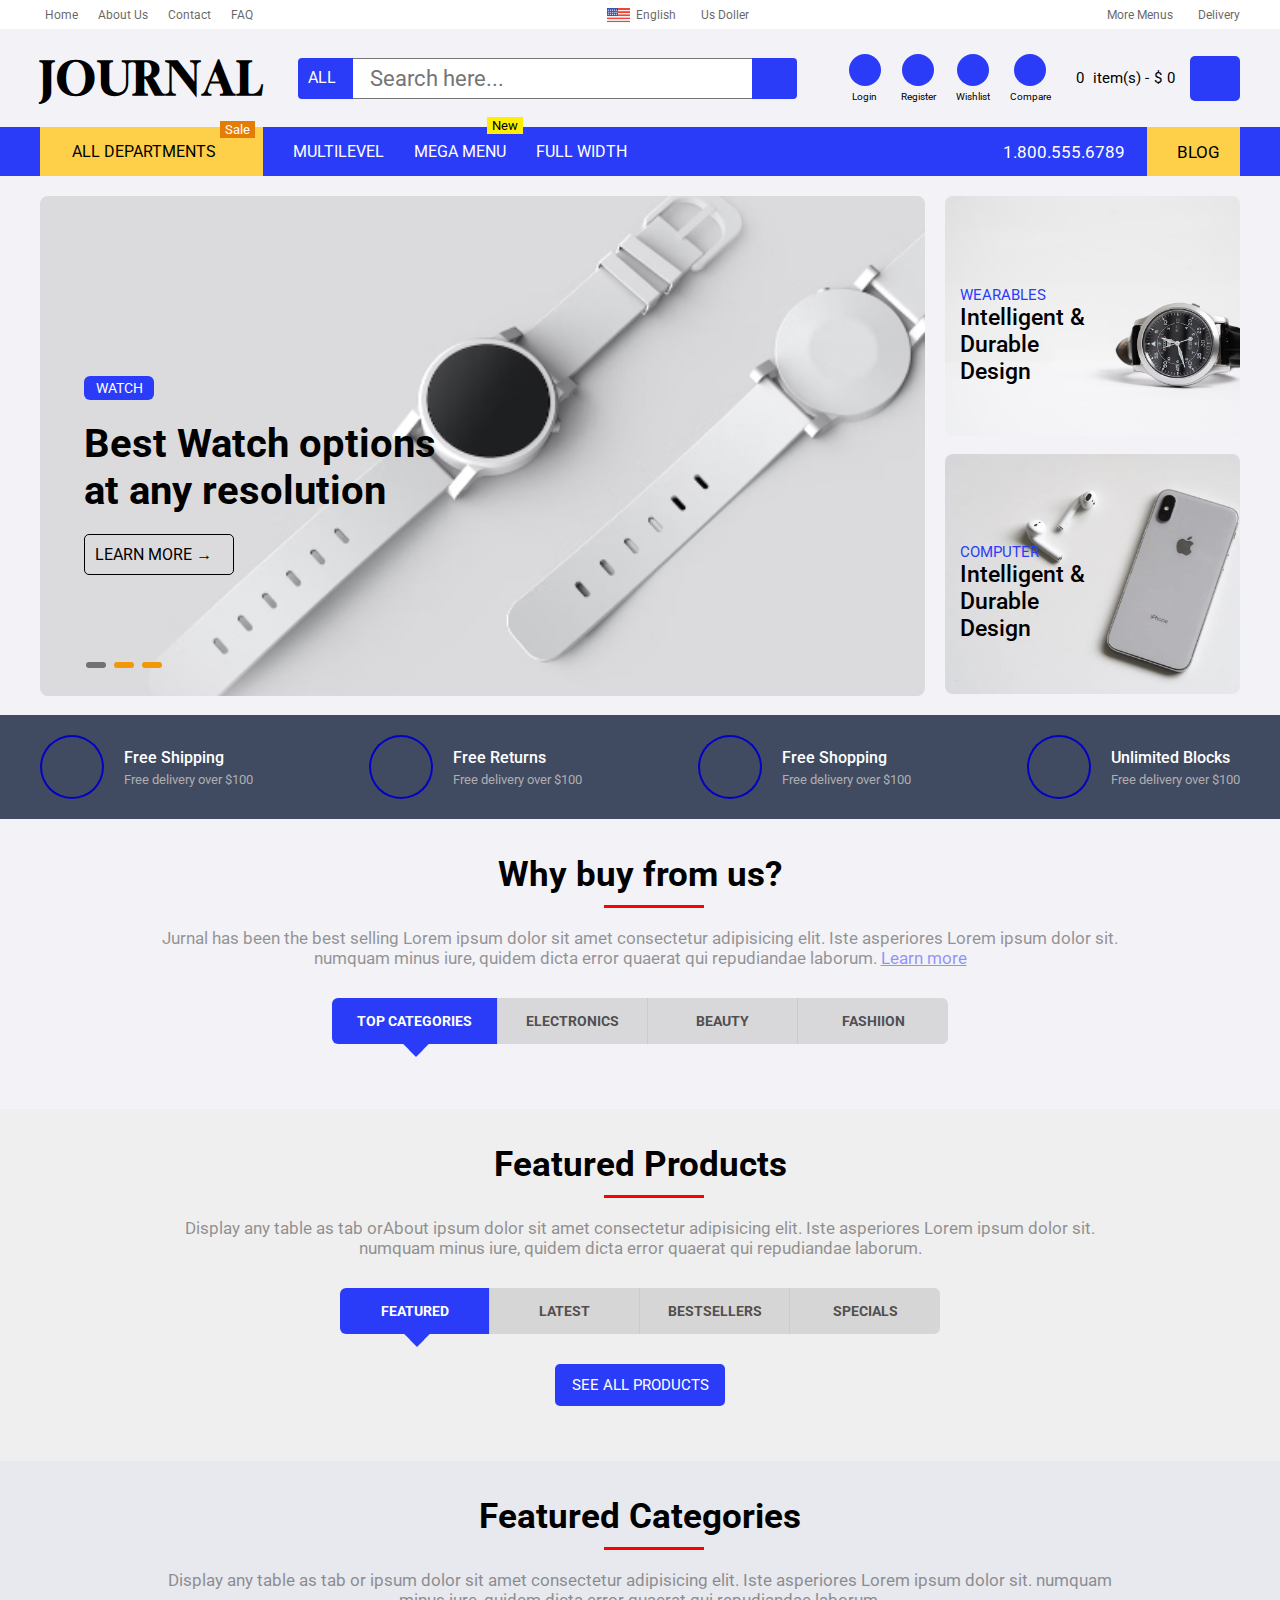
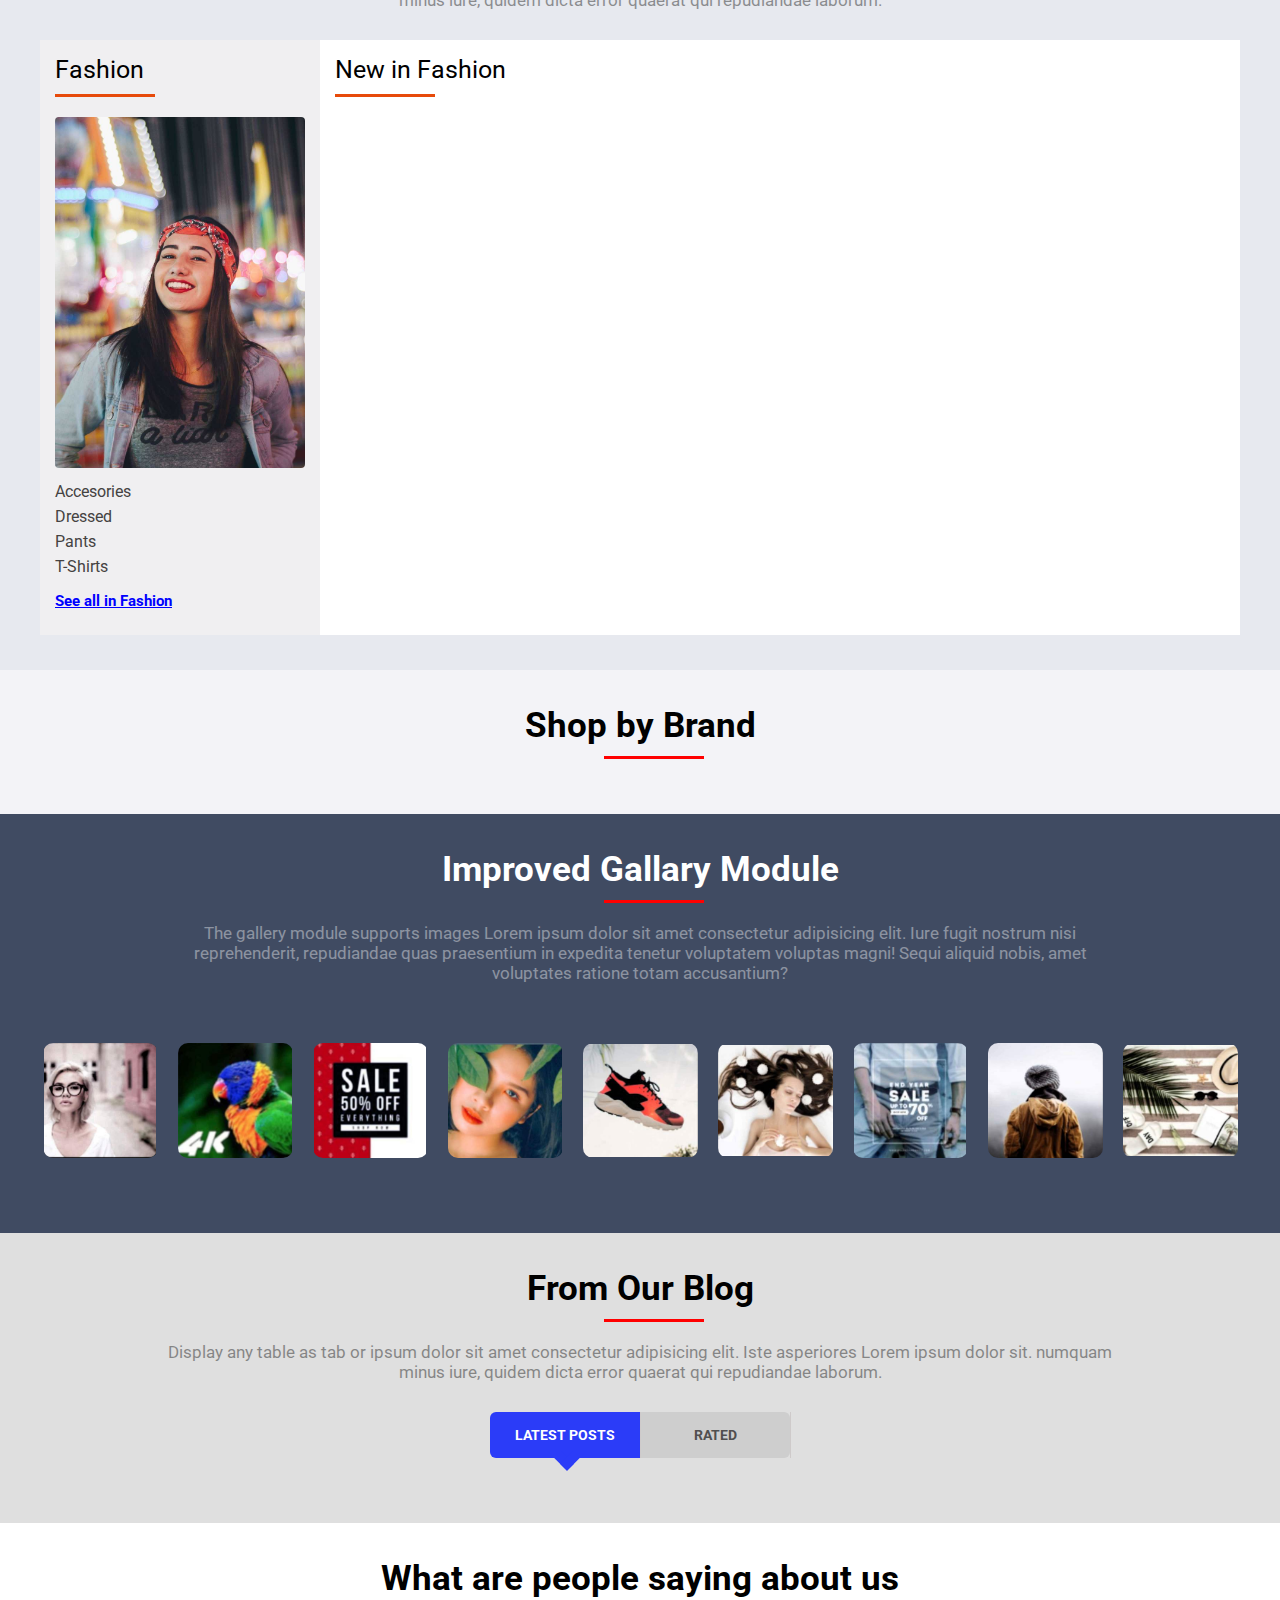
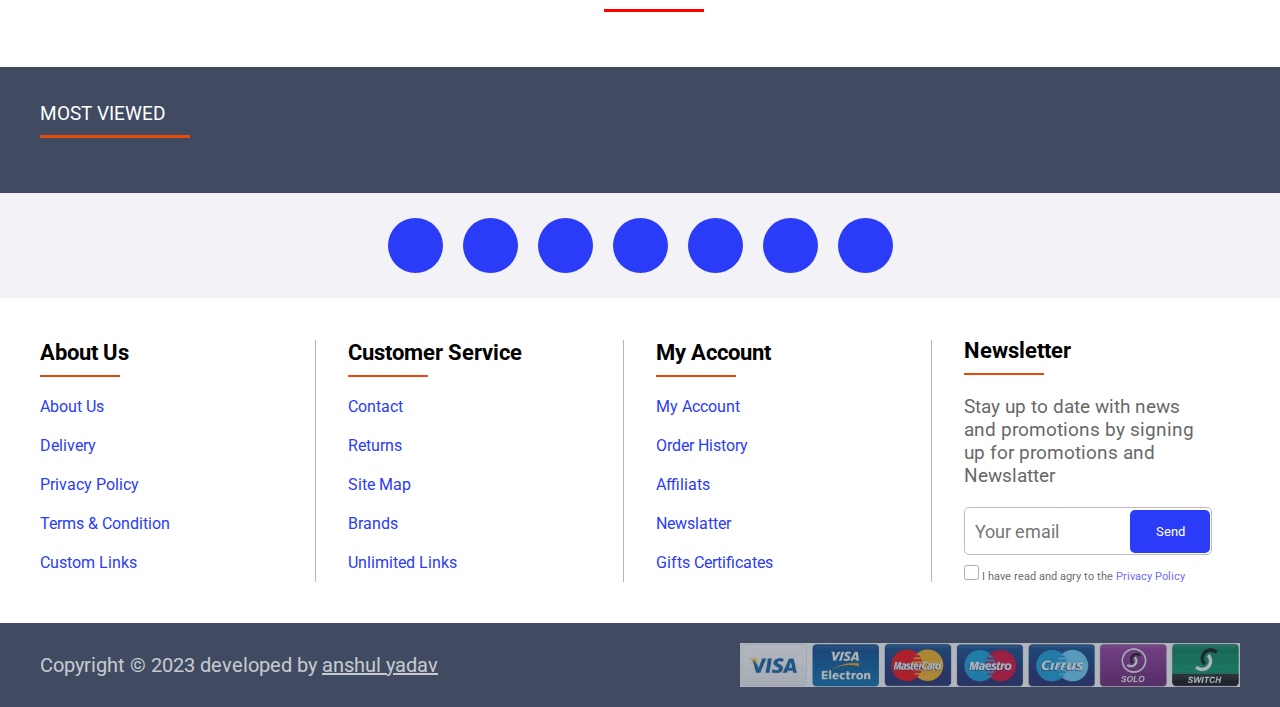
==== commit ee612db4: "initial product page" ====
--- a/index.html
+++ b/index.html
@@ -416,7 +416,7 @@
               </div>
             </div>
             <div class="card">
-              <img src="./assets/back2.avif" alt="" />
+              <img src="./assets/back4.jpg" alt="" />
               <div class="text-over-card-image">
                 <p>COMPUTER</p>
                 <h2>Intelligent & Durable Design</h2>
--- a/style/style.css
+++ b/style/style.css
@@ -82,9 +82,14 @@
 .dropdown .drop-down-menu li {
   min-width: 120px;
   text-align: center;
+  border-bottom: 1px solid white;
   list-style-type: none;
   padding: 8px 10px;
 }
+.dropdown .drop-down-menu li:last-child {
+  border-bottom: none;
+}
+
 .dropdown .drop-down-menu li a {
   color: white;
   font-size: 18px;
@@ -663,7 +668,7 @@
 
 .hero .crousel img {
   border-radius: 8px;
-  height: 525px;
+  height: 500px;
   object-fit: cover;
 }
 
@@ -756,7 +761,7 @@
 
 .side-card-container {
   display: flex;
-  height: 525px;
+  height: 500px;
   width: 25%;
   row-gap: 15px;
   flex-direction: column;
@@ -765,7 +770,7 @@
 
 .side-card-container .card img {
   width: 100%;
-  height: 98%;
+  height: 99%;
   border-radius: 8px;
   object-fit: cover;
 }
@@ -851,8 +856,8 @@
   justify-content: space-between;
   align-items: center;
   flex-wrap: wrap;
-  padding-top: 7px;
-  padding-bottom: 7px;
+  padding-top: 10px;
+  padding-bottom: 10px;
 }
 
 .services-container .free-shiping-container .icon-container {
@@ -911,8 +916,8 @@
   background-color: var(--light-gray-color);
 }
 .why-buy-from-us {
-  padding-top: 20px;
-  padding-bottom: 10px;
+  padding-top: 35px;
+  padding-bottom: 35px;
 }
 
 .why-buy-from-us .why-buy-text h1 {
@@ -1065,8 +1070,8 @@
 .categories-card-carosel .text-on-image {
   position: absolute;
   bottom: 10px;
-  left: 28%;
-  right: 28%;
+  left: 22%;
+  right: 22%;
   text-transform: uppercase;
   border-radius: 5px;
   background-color: white;
@@ -1099,17 +1104,18 @@
   background-color: #dedcdc75;
 }
 .featured-products {
-  padding-top: 20px;
-  padding-bottom: 20px;
+  padding-top: 35px;
+  padding-bottom: 35px;
 }
 
 .image-container {
   overflow: hidden;
   position: relative;
+  cursor: pointer;
 }
 
 .featured-products-card .image-container img {
-  height: 290px;
+  height: 330px;
   padding: 5px;
   object-fit: cover !important;
 }
@@ -1381,14 +1387,12 @@
 .featured-category-wrapper {
   background-color: #dde0e8b5;
 }
-.featured-category-container {
+
+.fashion-category-container {
+  display: flex;
+}
+.featured-category-container .why-buy-text {
   padding-bottom: 30px !important;
-}
-.fashion-category-container {
-  display: flex;
-}
-.featured-category-container .why-buy-text {
-  padding-bottom: 85px !important;
 }
 #featured-category {
   padding-top: 20px;
@@ -1402,7 +1406,7 @@
   margin-top: 20px;
   margin-bottom: 10px;
   width: 100%;
-  height: 370px;
+  height: 351px;
   object-fit: cover;
   border-radius: 4px;
 }
@@ -1475,7 +1479,7 @@
   color: var(--primary-blue-color);
 }
 .new-fashion-category-container .categories-card-carosel img {
-  height: 374px;
+  height: 355px;
 
   border-radius: 8px;
 }
@@ -1502,8 +1506,8 @@
   background-color: var(--light-gray-color);
 }
 .shop-by-brand {
-  padding-top: 20px;
-  padding-bottom: 20px;
+  padding-top: 35px;
+  padding-bottom: 35px;
 }
 
 .owl4 .item {
@@ -1590,6 +1594,7 @@
   box-shadow: 0px 0px 2px 0px gray;
   border-radius: 3px;
   margin: auto;
+  margin-bottom: 1px;
 }
 .from-our-blog .featured-products-card .image-container img {
   object-fit: cover !important;
@@ -1618,9 +1623,7 @@
 .people-saying-about-us-wrapper {
   background-color: white;
 }
-.people-saying-about-us {
-  padding-top: 20px;
-}
+
 .people-saying-about-us .featured-products-card .quote {
   padding-top: 60px;
   text-align: center;
@@ -1646,8 +1649,8 @@
   background-color: #404b62;
 }
 .most-viewed {
-  padding-top: 20px;
-  padding-bottom: 20px;
+  padding-top: 35px;
+  padding-bottom: 35px;
 }
 .most-viewed p {
   font-size: 19px;
@@ -2174,6 +2177,7 @@
   display: flex;
   align-items: center;
   column-gap: 10px;
+  background-color: #fffffd;
   height: 30px;
 }
 .current-navigation-bar a i,
@@ -2269,7 +2273,7 @@
   border-radius: 3px;
   outline: none;
   border: 0.8px solid #eeecec;
-  padding: 1px 15px;
+  text-align: center;
   font-size: 17px;
 }
 .price-navbar {
@@ -2380,6 +2384,29 @@
 
 .search-result-page-main-heading p {
   font-size: 30px;
+}
+.two-way-range-input {
+  display: flex;
+  margin: 20px 0px;
+}
+.price-navbar input[type="range"]::-webkit-slider-runnable-track {
+  height: 2px;
+  border-radius: 35px;
+  cursor: pointer;
+  background: rgb(81, 81, 238);
+}
+.price-navbar input[type="range"]::-webkit-slider-thumb {
+  border: 10px solid blue;
+  height: 15px;
+  width: 15px;
+  border-radius: 50%;
+  background-color: blue;
+  cursor: pointer;
+  -webkit-appearance: none;
+  margin-top: -9px;
+}
+.price-navbar #min {
+  margin-right: -8px;
 }
 
 .search-result-page-main-heading hr {
@@ -2641,3 +2668,175 @@
 #view-list {
   cursor: pointer;
 }
+
+/* product page style  */
+.wrapper-product {
+  background-color: var(--light-gray-color);
+}
+/* product name heading style 
+*/
+#product-name {
+  font-size: 40px;
+  padding-top: 30px;
+  padding-bottom: 10px;
+  text-transform: capitalize;
+}
+.product-name-heading hr {
+  padding: 1px;
+  width: 150px;
+  border: none;
+  background-color: #e74a0a;
+}
+.product-container {
+  padding-top: 20px;
+  padding-bottom: 30px;
+  display: flex;
+  column-gap: 40px;
+}
+#product-image {
+  display: flex;
+  column-gap: 15px;
+}
+#more-product-image {
+  display: flex;
+  flex-direction: column;
+  row-gap: 5px;
+}
+
+#more-product-image img {
+  width: 5vw;
+  /* height: 70px; */
+  object-fit: contain;
+  border: 0.1px solid rgb(205, 203, 203);
+  border-radius: 3px;
+}
+.product-container .image-container {
+  width: 35vw;
+}
+#product-main-image {
+  width: 100%;
+  object-fit: contain;
+  border: 0.1px solid rgb(205, 203, 203);
+  border-radius: 3px;
+}
+#product-image .image-container {
+  position: relative;
+}
+#product-image .image-container .labels .right-labels {
+  position: absolute !important;
+  top: 2%;
+  right: 3%;
+  font-size: 12px;
+}
+#product-image .image-container .labels .right-labels p {
+  margin-bottom: 5px;
+  padding: 6px;
+  border-radius: 4px;
+}
+.product-details-container{
+  width: 55vw;
+}
+.details-navigation-container {
+  display: flex;
+  column-gap: 15px;
+  width:70%;
+  overflow-x: auto;
+  /* justify-content: center; */
+}
+.details-navigation-container p {
+  text-transform: uppercase;
+  cursor: pointer;
+  opacity: 60%;
+  /* width: 100px; */
+}
+.nav-active {
+  opacity: 100% !important;
+  padding-bottom: 8px;
+  border-bottom: 2px solid #f19204;
+}
+#detailTextContainer {
+  position: relative;
+}
+#detailText {
+  padding-top: 20px;
+  font-size: 19px;
+  position: relative;
+}
+.detailTextAfter {
+  background-color: #dedddd50;
+  position: absolute;
+  bottom: 3px;
+  width: 98%;
+  left: 0;
+  height: 20px;
+  border: none;
+}
+.height-90 {
+  overflow: hidden;
+  height: 90px;
+}
+#showMoreButton {
+  margin: auto;
+  width: 95px;
+  position: absolute;
+  bottom: -2px;
+  left: 40%;
+  height: 22px;
+  cursor: pointer;
+  font-size: 11px;
+  padding: 5px 8px;
+  border-radius: 4px;
+  color: white;
+  background-color: #0919c6;
+  display: flex;
+  justify-content: center;
+  column-gap: 10px;
+}
+
+@media screen and (max-width: 712px) {
+  .product-container .image-container {
+    width: 80vw;
+  }
+  .owl-theme .owl-nav.disabled + .owl-dots{
+    padding-top: 0;
+  }
+  #more-product-image img {
+    width: 12vw;
+    height: 10vw;
+  }
+  #product-image .image-container .labels .right-labels {
+    font-size: 8px;
+  }
+  .product-container {
+    flex-wrap: wrap;
+  }
+  .product-details-container{
+  width: 93vw;
+  margin-top:15px
+}
+.details-navigation-container{
+  width: 85%;
+  padding-left: 5px;
+  padding-right: 5px;
+}
+#product-image {
+column-gap: 5px;
+}
+.detailTextAfter{
+  width: 85%;
+}
+#detailText{
+  
+  padding-left: 5px;
+  padding-right: 8px;
+}
+#showMoreButton{
+  left: 35%;
+}
+}
+
+@media screen and (max-width: 1240px) {
+  .details-navigation-container p {
+    font-size: 12px;
+  }
+}
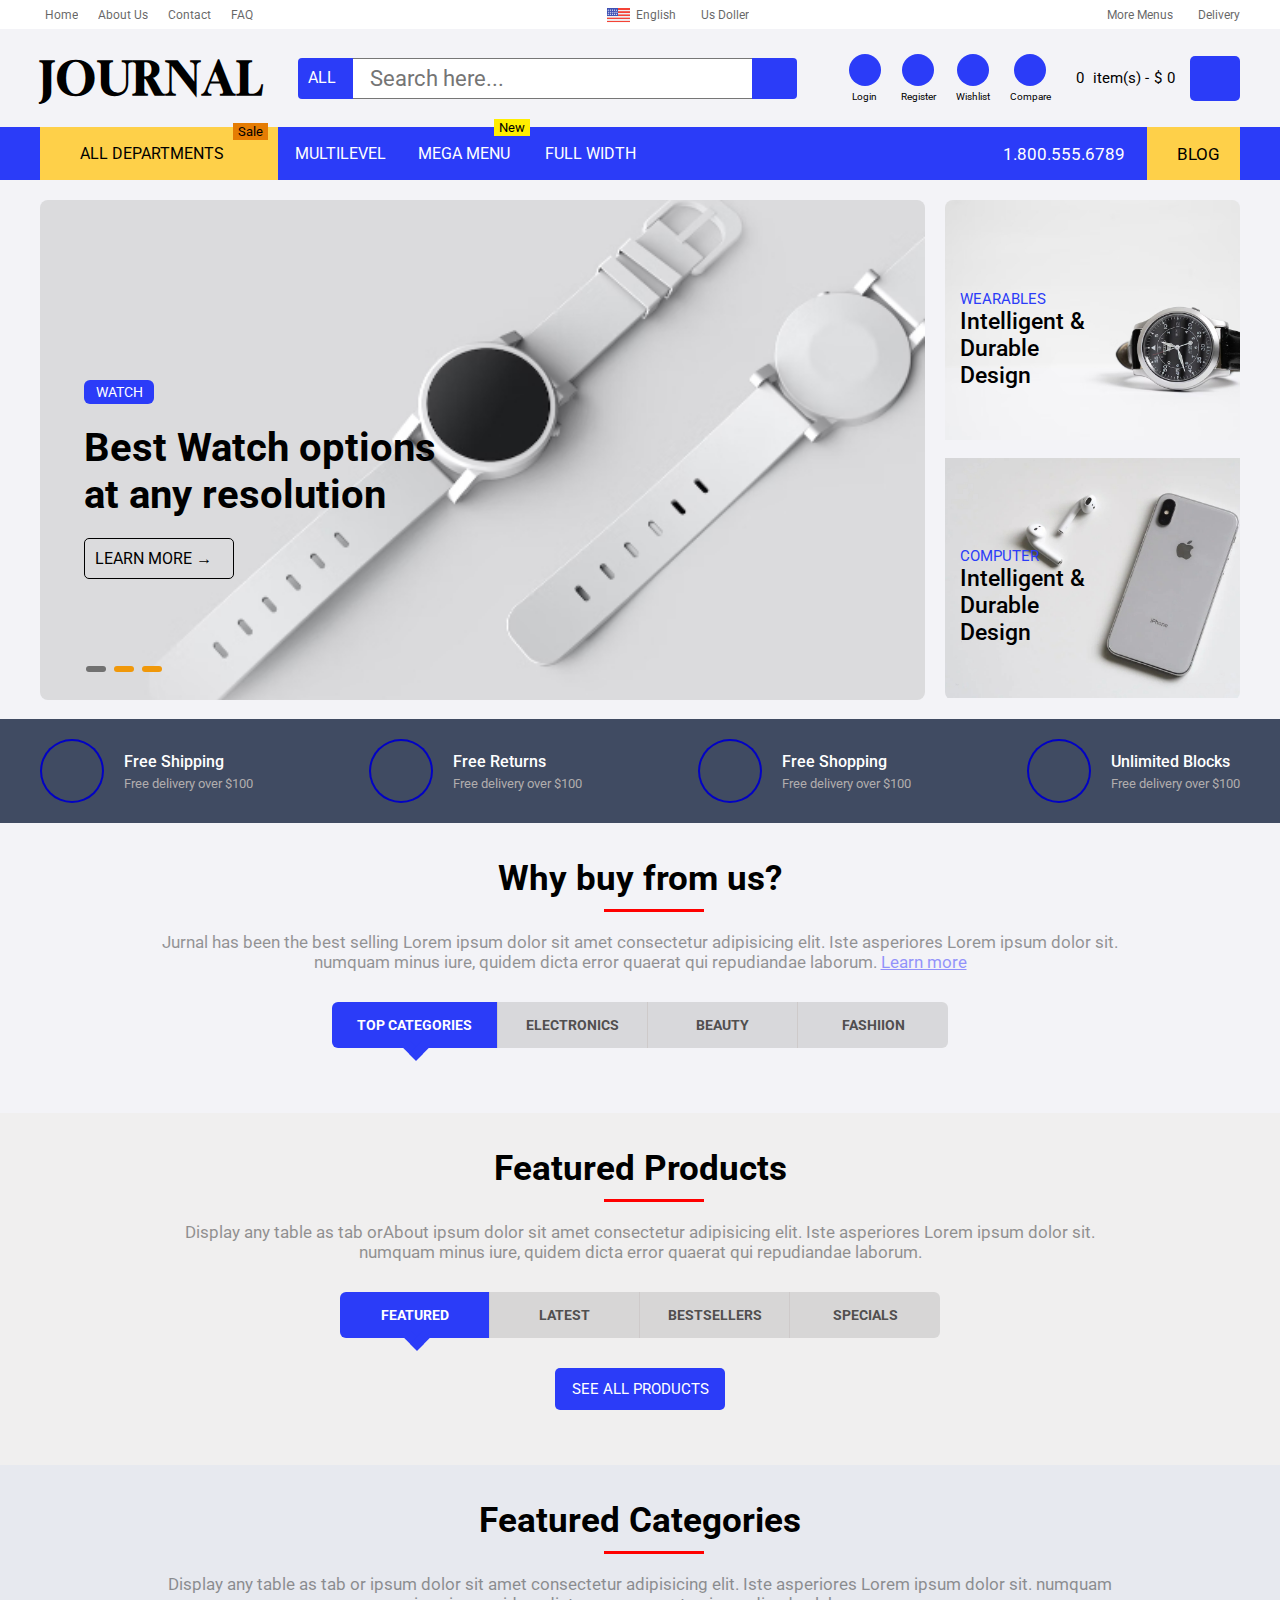
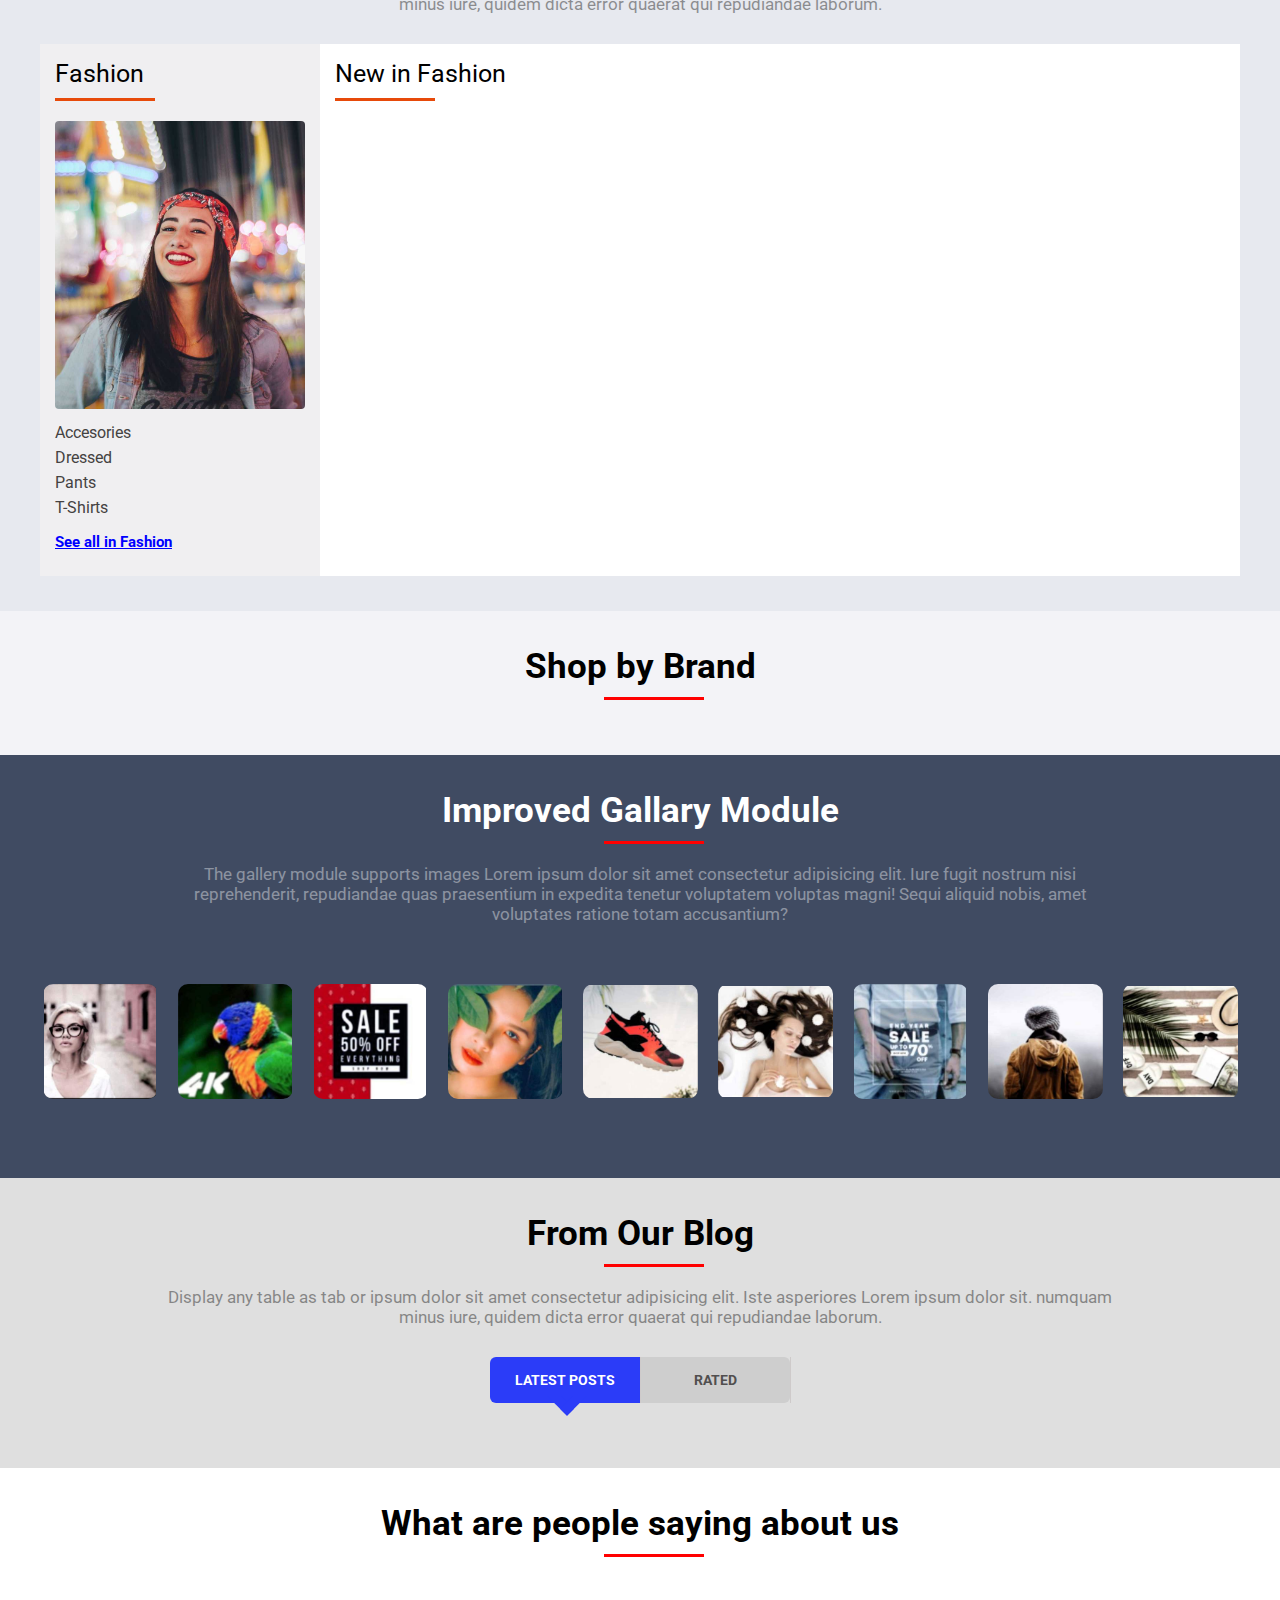
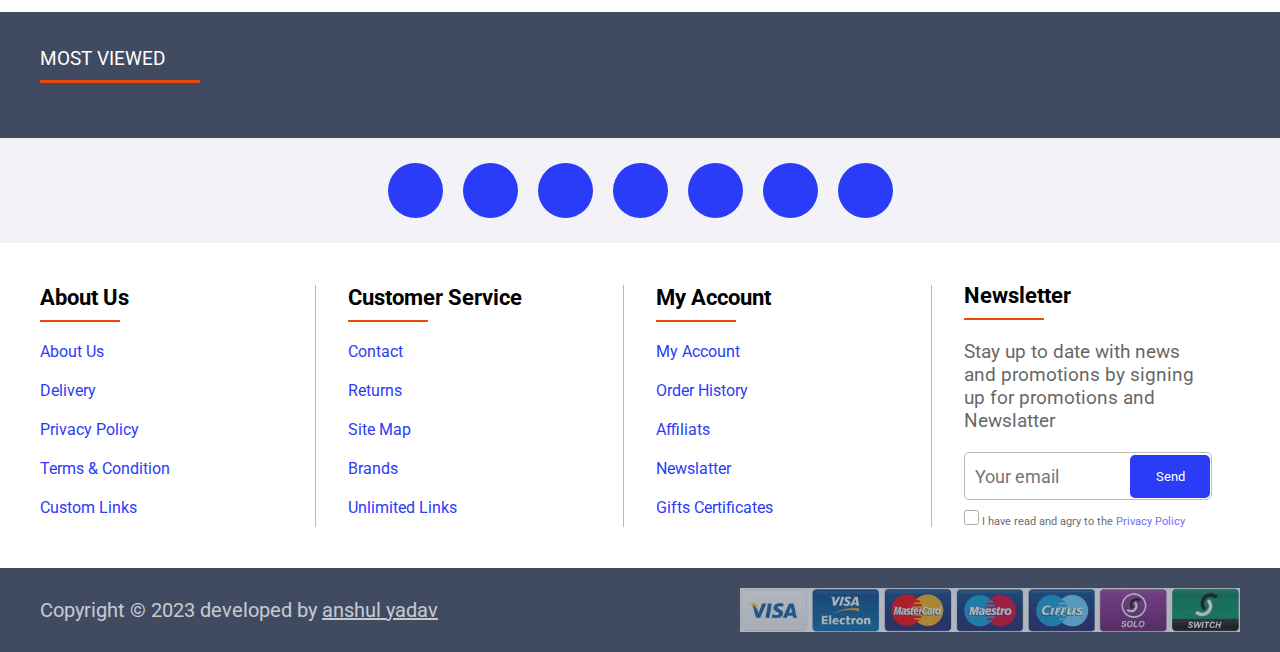
==== commit d589cb2c: "front page js partial done" ====
--- a/index.html
+++ b/index.html
@@ -238,16 +238,110 @@
 
           <div class="nav-menu-container">
             <div>
-              <a class="left-menu-icon-container">
-                <div class="hamburgur"><i class="fa-solid fa-bars"></i></div>
-                <p>All departments</p>
-                <div class="sale-container">Sale</div>
+              <a>
+                <div class="left-menu-icon-container">
+                  <div class="hamburgur">
+                    <i class="fa-solid fa-bars"></i>
+                  </div>
+                  <p>All departments</p>
+                  <div class="sale-container">Sale</div>
+                  <div id="on-hover-department">
+                    <div
+                      class="on-hover-main-menu"
+                      onmouseenter="displayNavSubMenuContent()"
+                      onmouseleave="hideNavSubMenuContent()"
+                    >
+                      <i class="fa-solid fa-bars"></i>
+                      Shop By Category
+                    </div>
+                    <div class="on-hover-main-menu">
+                      <i class="fa-solid fa-bars"></i> Shop by Brand
+                    </div>
+                    <div class="on-hover-main-menu">
+                      <i class="fa-solid fa-bars"></i>
+                      Special Deals
+                    </div>
+                    <div class="on-hover-main-menu">
+                      <i class="fa-solid fa-bars"></i>
+                      Bestsellers
+                    </div>
+                    <div class="on-hover-main-menu">
+                      <i class="fa-solid fa-bars"></i>
+                      Custom Links
+                    </div>
+                    <div class="on-hover-main-menu">
+                      <i class="fa-solid fa-bars"></i>
+                      See All Products
+                    </div>
+                  </div>
+                </div>
+                <div
+                  id="on-hover-department-nav-sub-menu" 
+                  onmouseenter="displayOnHoverSubMenuContent(event)"
+                  onmouseleave="hideOnHoverSubMenuContent(event)"
+                >
+                  <div class="content">
+                    <div class="nav-sub-menu-content">
+                      <h3>Fashion</h3>
+
+                      <a href=""> Accesories </a>
+                      <a href=""> Paint </a>
+                      <a href=""> T-shirt </a>
+                      <a href=""> Dress </a>
+                      <a href=""> See-all-products </a>
+                    </div>
+
+                    <div class="nav-sub-menu-content">
+                      <a href=""> <h3>Fashion</h3></a> <a href="">Accesories</a>
+                      <a href="">Paint</a>
+                      <a href="">T-shirt</a>
+                      <a href="">Dress</a>
+                      <a href="">See-all-products</a>
+                    </div>
+
+                    <div class="nav-sub-menu-content">
+                      <a href=""> <h3>Fashion</h3></a> <a href="">Accesories</a>
+                      <a href="">Paint</a>
+                      <a href="">T-shirt</a>
+                      <a href="">Dress</a>
+                      <a href="">See-all-products</a>
+                    </div>
+                    <div class="nav-sub-menu-content">
+                      <a href=""><h3>Fashion</h3></a>
+
+                      <a href=""> Accesories </a>
+                      <a href=""> Paint </a>
+                      <a href=""> T-shirt </a>
+                      <a href=""> Dress </a>
+                      <a href=""> See-all-products </a>
+                    </div>
+
+                    <div class="nav-sub-menu-content">
+                      <a href=""> <h3>Fashion</h3></a> <a href="">Accesories</a>
+                      <a href="">Paint</a>
+                      <a href="">T-shirt</a>
+                      <a href="">Dress</a>
+                      <a href="">See-all-products</a>
+                    </div>
+
+                    <div class="nav-sub-menu-content">
+                      <a href=""> <h3>Fashion</h3></a> <a href="">Accesories</a>
+                      <a href="">Paint</a>
+                      <a href="">T-shirt</a>
+                      <a href="">Dress</a>
+                      <a href="">See-all-products</a>
+                    </div>
+                  </div>
+                  <img src="./assets/1card.jpg" alt="" />
+                </div>
               </a>
             </div>
-            <div>
-              <a>
+            <div class="multilevel-nav">
+              <a >
                 <p>multilevel</p>
+              
               </a>
+              
             </div>
 
             <div class="mega-menu-container">
@@ -256,7 +350,7 @@
                 <div class="new-container">New</div>
               </a>
             </div>
-            <div>
+            <div class="full-width-nav">
               <a>
                 <p>full width</p>
               </a>
@@ -409,6 +503,7 @@
           </div>
           <div class="side-card-container">
             <div class="card">
+              <div class="card-overlay"></div>
               <img src="./assets/back2.jpg" alt="" />
               <div class="text-over-card-image">
                 <p>WEARABLES</p>
@@ -416,6 +511,8 @@
               </div>
             </div>
             <div class="card">
+              <div class="card-overlay"></div>
+
               <img src="./assets/back4.jpg" alt="" />
               <div class="text-over-card-image">
                 <p>COMPUTER</p>
@@ -760,30 +857,30 @@
 Social media handles
 
 ****************************** -->
-      <section class="social-media-icons-wrapper ">
-      <div class="social-media-icons body-spacer">
-        <div class="rounded-icon-background">
-          <a><i class="fa-brands fa-facebook"></i></a>
-        </div>
-        <div class="rounded-icon-background">
-          <a><i class="fa-brands fa-twitter"></i></a>
-        </div>
-        <div class="rounded-icon-background">
-          <a><i class="fa-brands fa-instagram"></i></a>
-        </div>
-        <div class="rounded-icon-background">
-          <a> <i class="fa-brands fa-linkedin"></i></a>
-        </div>
-        <div class="rounded-icon-background">
-          <a> <i class="fa-brands fa-youtube"></i></a>
-        </div>
-        <div class="rounded-icon-background">
-          <a> <i class="fa-brands fa-skype"></i></a>
-        </div>
-        <div class="rounded-icon-background">
-          <a> <i class="fa-brands fa-google-plus-g"></i></a>
-        </div>
-      </div>
+      <section class="social-media-icons-wrapper">
+        <div class="social-media-icons body-spacer">
+          <div class="rounded-icon-background">
+            <a><i class="fa-brands fa-facebook"></i></a>
+          </div>
+          <div class="rounded-icon-background">
+            <a><i class="fa-brands fa-twitter"></i></a>
+          </div>
+          <div class="rounded-icon-background">
+            <a><i class="fa-brands fa-instagram"></i></a>
+          </div>
+          <div class="rounded-icon-background">
+            <a> <i class="fa-brands fa-linkedin"></i></a>
+          </div>
+          <div class="rounded-icon-background">
+            <a> <i class="fa-brands fa-youtube"></i></a>
+          </div>
+          <div class="rounded-icon-background">
+            <a> <i class="fa-brands fa-skype"></i></a>
+          </div>
+          <div class="rounded-icon-background">
+            <a> <i class="fa-brands fa-google-plus-g"></i></a>
+          </div>
+        </div>
       </section>
     </main>
 
@@ -852,14 +949,14 @@
 ********************************** -->
     <div class="copyright-wrapper">
       <div class="copyright body-spacer">
-      <div>
-        <p>
-          Copyright © 2023 developed by
-          <a href="mailto:anyadav411998@gmail.com"> anshul yadav </a>
-        </p>
-        <img src="./assets/paymentcard.jpg" alt="" />
-      </div>
-    </div>
+        <div>
+          <p>
+            Copyright © 2023 developed by
+            <a href="mailto:anyadav411998@gmail.com"> anshul yadav </a>
+          </p>
+          <img src="./assets/paymentcard.jpg" alt="" />
+        </div>
+      </div>
     </div>
     <div>
       <div class="top-navigation-controller">
--- a/style/style.css
+++ b/style/style.css
@@ -376,13 +376,15 @@
 .bottom-navbar-menu-container .nav-menu-container {
   display: flex;
   align-items: center;
+  /* position: relative; */
   justify-content: space-between;
-  column-gap: 30px;
 }
 
 .nav-menu-container .left-menu-icon-container {
   height: 100%;
-  display: flex;
+  width: 238px;
+  display: flex;
+  position: relative;
   background-color: #fed049;
   justify-content: space-around;
   align-items: center;
@@ -398,9 +400,54 @@
 .nav-menu-container .left-menu-icon-container p {
   margin: auto 12px;
 }
-
+.multilevel-nav,
+.full-width-nav {
+  position: relative;
+  padding: 17px;
+  color: white;
+}
+.mega-menu-container {
+  color: white;
+  padding: 0 15px;
+  width: 125px;
+}
+.nav-menu-container .left-menu-icon-container:hover,
+.multilevel-nav:hover,
+.full-width-nav:hover,
+.mega-menu-container:hover {
+  background-color: #e0e0e1;
+  color: black !important;
+}
+.nav-menu-container .left-menu-icon-container:hover #on-hover-department {
+  display: block !important;
+  background-color: #f0f2f5;
+}
+
+.nav-menu-container #on-hover-department {
+  display: none;
+  background-color: #f0f2f5;
+  position: absolute;
+  top: 100%;
+  z-index: 2;
+  width: 240px;
+  font-size: 16px;
+  color: #000000;
+}
 .bottom-navbar-menu-container .left-menu-icon-container .hamburgur i {
   margin-left: 20px;
+}
+.bottom-navbar-menu-container #on-hover-department .on-hover-main-menu i {
+  margin-right: 10px;
+  color: black;
+}
+.bottom-navbar-menu-container #on-hover-department .on-hover-main-menu {
+  padding-top: 15px;
+  padding-left: 20px;
+  padding-bottom: 15px;
+  position: relative;
+}
+.bottom-navbar-menu-container #on-hover-department .on-hover-main-menu:hover {
+  background-color: white;
 }
 
 .sale-container,
@@ -409,6 +456,7 @@
   background-color: rgb(229, 124, 4);
   text-transform: capitalize;
   padding: 1px 5px;
+  z-index: 2;
   font-size: 13px;
   top: -22px;
   right: 8px;
@@ -418,7 +466,6 @@
   text-decoration: none;
   padding-top: 15px;
   padding-bottom: 15px;
-  color: white;
   font-size: 16px;
   text-transform: uppercase;
 }
@@ -436,7 +483,50 @@
   right: -17px;
   top: -20%;
 }
-
+#on-hover-department-nav-sub-menu {
+  display: none;
+  position: absolute;
+  background-color: #fff;
+  z-index: 10;
+  left: 21%;
+}
+.content {
+  width: 582px;
+  padding: 15px;
+  display: flex;
+  flex-wrap: wrap;
+  justify-content: space-between;
+}
+#on-hover-department-nav-sub-menu img {
+  width: 265px;
+  height: 350px;
+  position: relative;
+  bottom: -64px;
+  object-fit: cover;
+}
+.nav-sub-menu-content h3,
+.nav-sub-menu-content a {
+  color: black !important;
+}
+
+.nav-sub-menu-content {
+  padding: 10px;
+  padding-right: 50px;
+}
+.content a {
+  display: block;
+  padding-top: 6px !important;
+  padding-bottom: 6px !important;
+}
+.nav-sub-menu-content a:hover {
+  color: blue !important;
+}
+.nav-sub-menu-content a:last-child {
+  display: block;
+  color: blue;
+  text-decoration: underline;
+  font-size: 13px;
+}
 /* <!-- 2. contact and blog button  -->  */
 
 .contact-number-blog-container {
@@ -766,12 +856,22 @@
   row-gap: 15px;
   flex-direction: column;
   justify-content: space-between;
-}
-
+  border-radius: 8px;
+  overflow: hidden;
+}
+.side-card-container .card {
+  position: relative;
+}
+.side-card-container :hover .card-overlay {
+  position: absolute;
+  width: 100%;
+  height: 100%;
+  opacity: 15%;
+  background-color: #03036c;
+}
 .side-card-container .card img {
   width: 100%;
   height: 99%;
-  border-radius: 8px;
   object-fit: cover;
 }
 
@@ -1111,7 +1211,6 @@
 .image-container {
   overflow: hidden;
   position: relative;
-  cursor: pointer;
 }
 
 .featured-products-card .image-container img {
@@ -1236,15 +1335,7 @@
   border-radius: 3px;
   border: 0.5px solid rgb(205, 201, 201);
 }
-/* .list-add-to-cart-container .square-cart {
-  width: 40px;
-  height: 40px;
-  border: 0.8px solid #b6b5b5;
-  display: flex;
-  justify-content: center;
-  align-items: center;
-  background-color: transparent;
-} */
+
 .list-add-to-cart-container div input[type="number"] {
   width: 60px;
   height: 40px;
@@ -1406,7 +1497,7 @@
   margin-top: 20px;
   margin-bottom: 10px;
   width: 100%;
-  height: 351px;
+  height: 288px;
   object-fit: cover;
   border-radius: 4px;
 }
@@ -1479,7 +1570,7 @@
   color: var(--primary-blue-color);
 }
 .new-fashion-category-container .categories-card-carosel img {
-  height: 355px;
+  height: 290px;
 
   border-radius: 8px;
 }
@@ -1513,14 +1604,30 @@
 .owl4 .item {
   width: 135px;
   margin: auto;
+  border-radius: 10px;
+  border: 2px solid rgb(226, 223, 223);
+  overflow: hidden;
+  position: relative;
 }
 
 .owl4 .item img {
   height: 135px;
   width: 100%;
   object-fit: contain;
-  border-radius: 10px;
-  border: 2px solid rgb(226, 223, 223);
+}
+
+.owl4 .item img:hover + #brand-logo-label {
+  display: block;
+  transform: translateY(-20px);
+}
+#brand-logo-label {
+  transition: 0.4s;
+  /* display: none; */
+  position: absolute;
+  width: 100%;
+  bottom: -20px;
+  color: white;
+  background-color: #1a035f;
 }
 /* 
  **************************************************************************                Improved gallery ******************************************* */
@@ -1541,6 +1648,34 @@
   gap: 20px;
   padding-top: 40px;
   padding-bottom: 40px;
+}
+.gallary-image {
+  position: relative;
+}
+.gallary-image:hover::after {
+  transition: 0.3s;
+  content: "";
+  background-color: #0919c6;
+  width: 100%;
+  position: absolute;
+  top: 0;
+  height: 97%;
+  bottom: 0;
+  left: 0;
+  right: 0;
+  opacity: 30%;
+}
+
+.gallary-image:hover .zoom-icon {
+  display: block;
+  color: white;
+  position: absolute;
+  top: 40%;
+  left: 40%;
+  z-index: 5;
+  font-weight: bold;
+  transition: 0.3s;
+  font-size: 20px;
 }
 .improved-gallery .gallary-image-container img {
   object-fit: contain;
@@ -1593,8 +1728,11 @@
   overflow: hidden !important;
   box-shadow: 0px 0px 2px 0px gray;
   border-radius: 3px;
-  margin: auto;
-  margin-bottom: 1px;
+  margin: 2px;
+  /* margin-bottom: 5px; */
+}
+.from-our-blog .item:hover{
+    box-shadow: 1px 1px 3px 5px #dad9d9;
 }
 .from-our-blog .featured-products-card .image-container img {
   object-fit: cover !important;
@@ -1641,6 +1779,15 @@
   position: relative;
   bottom: -15px;
 }
+.people-saying-about-us .item{
+  margin: 10px 2px;
+}
+.people-saying-about-us .item:hover {
+  box-shadow: 0px 0px 0px 1px #c8c7c7;
+  cursor: pointer;
+  border-radius: 2px;
+}
+
 /* 
 *************************************
 most viewed section 
@@ -1659,7 +1806,7 @@
 }
 .most-viewed hr {
   padding: 1.5px;
-  width: 150px;
+  width: 160px;
   margin-bottom: 20px;
   border: none;
   background-color: #e74a0a;
@@ -1973,6 +2120,7 @@
 #searchResult .item img {
   width: 100%;
   height: 390px;
+  cursor: pointer;
 }
 
 .search-result {
@@ -1989,6 +2137,7 @@
 }
 #searchResult h2 {
   font-size: 30px;
+  cursor: pointer;
 }
 #searchResult h3 {
   font-size: 40px;
@@ -2705,8 +2854,8 @@
 
 #more-product-image img {
   width: 5vw;
-  /* height: 70px; */
-  object-fit: contain;
+  height: 75px;
+  object-fit: cover;
   border: 0.1px solid rgb(205, 203, 203);
   border-radius: 3px;
 }
@@ -2719,6 +2868,12 @@
   border: 0.1px solid rgb(205, 203, 203);
   border-radius: 3px;
 }
+#main-image img {
+  display: block;
+  height: 550px;
+  object-fit: cover;
+  width: 100%;
+}
 #product-image .image-container {
   position: relative;
 }
@@ -2733,21 +2888,19 @@
   padding: 6px;
   border-radius: 4px;
 }
-.product-details-container{
+.product-details-container {
   width: 55vw;
 }
 .details-navigation-container {
   display: flex;
   column-gap: 15px;
-  width:70%;
+  width: 70%;
   overflow-x: auto;
-  /* justify-content: center; */
 }
 .details-navigation-container p {
   text-transform: uppercase;
   cursor: pointer;
   opacity: 60%;
-  /* width: 100px; */
 }
 .nav-active {
   opacity: 100% !important;
@@ -2791,48 +2944,51 @@
   display: flex;
   justify-content: center;
   column-gap: 10px;
-}
-
-@media screen and (max-width: 712px) {
+  box-shadow: 0px 0px 0px 1px gray;
+}
+
+@media screen and (max-width: 1250px) {
   .product-container .image-container {
     width: 80vw;
   }
-  .owl-theme .owl-nav.disabled + .owl-dots{
+  .owl-theme .owl-nav.disabled + .owl-dots {
     padding-top: 0;
   }
   #more-product-image img {
     width: 12vw;
     height: 10vw;
   }
+  #main-image img {
+    height: 70vw;
+  }
   #product-image .image-container .labels .right-labels {
     font-size: 8px;
   }
   .product-container {
     flex-wrap: wrap;
   }
-  .product-details-container{
-  width: 93vw;
-  margin-top:15px
-}
-.details-navigation-container{
-  width: 85%;
-  padding-left: 5px;
-  padding-right: 5px;
-}
-#product-image {
-column-gap: 5px;
-}
-.detailTextAfter{
-  width: 85%;
-}
-#detailText{
-  
-  padding-left: 5px;
-  padding-right: 8px;
-}
-#showMoreButton{
-  left: 35%;
-}
+  .product-details-container {
+    width: 93vw;
+    margin-top: 15px;
+  }
+  .details-navigation-container {
+    width: 85%;
+    padding-left: 5px;
+    padding-right: 5px;
+  }
+  #product-image {
+    column-gap: 5px;
+  }
+  .detailTextAfter {
+    width: 85%;
+  }
+  #detailText {
+    padding-left: 5px;
+    padding-right: 8px;
+  }
+  #showMoreButton {
+    left: 35%;
+  }
 }
 
 @media screen and (max-width: 1240px) {
@@ -2840,3 +2996,507 @@
     font-size: 12px;
   }
 }
+/* rating and review container  */
+.rating-review-container {
+  display: flex;
+  align-items: baseline;
+  column-gap: 10px;
+  margin-top: 20px;
+  margin-bottom: 20px;
+}
+.rating-star-container i {
+  color: #ffd500;
+}
+.rating-star-container i:last-child {
+  color: #000000;
+}
+
+.rating-review-container a {
+  font-size: 14px;
+  color: #2230c5;
+}
+/* price and detail comtainer */
+.price-detail-container {
+  display: flex;
+  padding: 15px 0;
+  justify-content: space-between;
+}
+.price-detail-container .side-container {
+  display: flex;
+  justify-content: space-between;
+}
+.price-tax-container {
+  width: 300px;
+  border-right: 1px solid #626262;
+}
+.price-tax-container p {
+  margin-top: 10px;
+  margin-bottom: 10px;
+  opacity: 80%;
+}
+#product-price {
+  font-size: 24px;
+  font-weight: bold;
+  opacity: 70%;
+}
+#product-discounted-price {
+  font-size: 35px;
+  font-weight: bold;
+  color: #dc0101;
+}
+
+.instock-container {
+  padding-left: 20px;
+}
+.instock-container p {
+  color: green;
+  padding-bottom: 5px;
+}
+.instock-container i {
+  color: green;
+  padding-right: 10px;
+  font-size: 14px;
+}
+.instock-container li {
+  padding-bottom: 3px;
+  margin-left: 20px;
+  font-size: 13px;
+}
+.instock-container li::marker {
+  font-size: 20px;
+}
+.product-brand-logo img {
+  width: 100px;
+  object-fit: cover;
+  height: 100px;
+}
+.product-brand-logo {
+  display: flex;
+  flex-direction: column;
+  border: 1px solid #b3b2b2;
+  height: 120px;
+}
+/* .product-brand-logo */
+.product-brand-logo a {
+  text-align: center;
+  padding-top: 10px;
+}
+.price-detail-container .side-container {
+  width: 70%;
+}
+
+@media screen and (max-width: 720px) {
+  .price-tax-container {
+    padding-top: 20px;
+    border: none;
+  }
+  .price-detail-container {
+    flex-wrap: wrap-reverse;
+  }
+  .instock-container li {
+    margin-left: unset;
+  }
+  .price-detail-container .side-container {
+    width: 95%;
+  }
+}
+@media screen and (max-width: 375px) {
+  .rating-review-container a,
+  .rating-star-container i {
+    font-size: 10px;
+  }
+  .product-brand-logo img {
+    width: 60px;
+    height: 60px;
+  }
+  .product-brand-logo {
+    height: 70px;
+  }
+}
+.product-form-container .select-container {
+  display: flex;
+  flex-direction: column;
+  padding-top: 20px;
+}
+.product-form-container span {
+  color: red;
+}
+.product-form-container div select {
+  width: 160px;
+  height: 30px;
+  border: 0.5px solid rgb(185, 183, 183);
+  background-color: white;
+  font-weight: 300;
+  font-size: 14px;
+  margin-top: 10px;
+}
+.radio-buttons {
+  padding-top: 20px;
+}
+.radio-buttons p {
+  font-size: 17px;
+}
+.radio-buttons p span {
+  color: red;
+}
+.radio-buttons .custom-radio {
+  display: block;
+  padding-top: 10px;
+}
+
+.radio-buttons label {
+  display: inline-block;
+  width: 150px;
+  height: 35px;
+  padding: 7px;
+  border: solid 2px #ccc;
+  transition: all 0.3s;
+}
+.radio-buttons input[type="radio"] {
+  display: none;
+}
+.radio-buttons input[type="radio"]:checked + label {
+  border: solid 2px black;
+}
+
+.single-choice-with-image {
+  padding-top: 20px;
+}
+.single-choice-with-image div {
+  display: flex;
+  column-gap: 10px;
+  padding-top: 10px;
+}
+.single-choice-with-image div p {
+  width: 45px;
+  height: 45px;
+  border-radius: 50%;
+}
+.single-choice-with-image .blue {
+  background-color: #0fa1fc;
+}
+.single-choice-with-image .purple {
+  background-color: #c10ffc;
+}
+.single-choice-with-image .green {
+  background-color: #2f702b;
+}
+.single-choice-with-image .red {
+  background-color: #fc0f0f;
+}
+.input-fields {
+  padding-top: 20px;
+}
+.input-fields input {
+  margin-top: 10px;
+  width: 87%;
+  font-size: 14px;
+  width: 87%;
+  border-radius: 4px;
+  border: 0.2px solid #d8d4d4;
+  height: 38px;
+  padding-left: 10px;
+}
+input[type="date"]::-webkit-inner-spin-button,
+input[type="date"]::-webkit-calendar-picker-indicator,
+input[type="time"]::-webkit-inner-spin-button,
+input[type="time"]::-webkit-calendar-picker-indicator,
+input[type="datetime-local"]::-webkit-inner-spin-button,
+input[type="datetime-local"]::-webkit-calendar-picker-indicator {
+  display: none;
+  -webkit-appearance: none;
+}
+
+.input-fields textarea {
+  padding-left: 10px;
+  width: 100%;
+  margin-top: 10px;
+  padding-top: 10px;
+}
+.input-fields button {
+  margin-top: 10px;
+  cursor: pointer;
+  display: block;
+  width: 100%;
+  height: 40px;
+  background-color: #0e2b8c;
+  border: none;
+  border-radius: 4px;
+  color: white;
+}
+.input-fields input[type="file"] {
+  display: none;
+}
+.input-fields .calander-icon {
+  font-size: 15px;
+  padding: 11px 12px;
+  border-radius: 3px;
+  background: blue;
+  color: white;
+}
+.product-details-container
+  .list-add-to-cart-container
+  div
+  input[type="button"] {
+  width: 330px;
+}
+.most-viewed span {
+  opacity: 60%;
+  padding-left: 20px;
+}
+.related-product-wrapper {
+  background-color: #ebedf2;
+}
+.product-form-container {
+  padding-bottom: 20px;
+}
+
+/* <!-- releted product and people also bought product  --> */
+.related-products
+  .featured-products-card
+  .cart-container
+  .add-to-cart-container {
+  padding-top: 5px;
+}
+.related-products p {
+  color: black;
+  cursor: pointer;
+}
+
+.related-products .owl-dots {
+  display: none;
+}
+.related-products-hr {
+  background-color: gray !important;
+  padding: 0.5px !important;
+  width: 100% !important;
+}
+
+/* form here  */
+
+.buttons-container .buttons {
+  display: flex;
+  gap: 10px;
+  padding-top: 20px;
+  padding-bottom: 20px;
+  border-top: 1px solid #d2d0d0e3;
+  border-bottom: 1px solid #d2d0d0e3;
+}
+
+.buttons-container .quantity .quantity-input {
+  display: flex;
+  align-items: center;
+}
+
+.buttons-container .quantity .quantity-input button {
+  width: 20px;
+  height: 21.5px;
+  border: 1px solid #33333323;
+  display: flex;
+  justify-content: center;
+  align-items: center;
+  cursor: pointer;
+}
+
+.buttons-container .quantity .quantity-input input {
+  width: 45px;
+  height: 45px;
+  border: 1px solid #33333323;
+  border-radius: 5px;
+  display: flex;
+  justify-content: space-between;
+  align-items: center;
+  padding: 0 10px;
+  text-align: center;
+}
+
+.buttons-container .add-to-cart {
+  width: 45%;
+  height: 45px;
+  background-color: #0e2b8c;
+  color: white;
+  border: none;
+  border-radius: 2px;
+  font-size: 16px;
+  font-weight: 700;
+  border-radius: 5px;
+  cursor: pointer;
+}
+
+.buttons-container .buy-now {
+  width: 30%;
+  height: 45px;
+  background-color: #4ec854;
+  color: white;
+  border: none;
+  border-radius: 2px;
+  font-size: 16px;
+  font-weight: 700;
+  border-radius: 5px;
+  cursor: pointer;
+}
+
+.buttons-container .buy-now:hover {
+  opacity: 0.9;
+}
+
+.buttons-container .questions {
+  width: 10%;
+  height: 45px;
+  background-color: #dd0e1c;
+  color: white;
+  border: none;
+  border-radius: 2px;
+  font-size: 16px;
+  font-weight: 700;
+  border-radius: 5px;
+  cursor: pointer;
+}
+
+.buttons-container .questions:hover {
+  opacity: 0.9;
+}
+
+.wishlist-compare-container {
+  display: flex;
+  gap: 20px;
+  font-size: 15px;
+
+  padding-top: 20px;
+  padding-bottom: 20px;
+}
+.add-to-cart .buy-now i {
+  border: 0.8px solid rgb(0, 16, 0);
+}
+.wishlist-compare-container i {
+  font-size: 16px;
+  cursor: pointer;
+}
+
+.warning {
+  padding-top: 15px;
+  padding-bottom: 15px;
+  padding-left: 30px;
+  background-color: #c7e5ee;
+  color: #31708f;
+  font-size: 16px;
+  font-weight: 500;
+}
+
+.warning i {
+  font-size: 20px;
+  padding-right: 10px;
+}
+
+.social-links {
+  display: flex;
+  gap: 10px;
+  padding-top: 30px;
+}
+
+.social-links .social-link {
+  width: 35px;
+  height: 35px;
+  display: flex;
+  justify-content: center;
+  align-items: center;
+  background-color: #a7a7a7;
+  border-radius: 5px;
+  cursor: pointer;
+}
+
+.social-links .social-link i {
+  color: #fff;
+}
+
+.social-links .more-social-link {
+  width: 70px;
+  height: 35px;
+  display: flex;
+  justify-content: start;
+  align-items: center;
+  background-color: #c2c2c2;
+  color: #fff;
+  border-radius: 5px;
+  padding-left: 10px;
+  cursor: pointer;
+}
+
+.social-links .more-social-link span {
+  font-size: 20px;
+  font-weight: bold;
+  color: #fff;
+}
+@media screen and (max-width: 375px) {
+  .buttons-container .buttons {
+    justify-content: center;
+  }
+  .buttons-container .add-to-cart {
+    width: 38%;
+    height: 30px;
+    font-size: 14px;
+  }
+
+  .buttons-container .quantity .quantity-input input {
+    height: 31px;
+    width: 30px;
+  }
+  .wishlist-compare-container {
+    font-size: 12px;
+  }
+  .buttons-container .buy-now,
+  .buttons-container .questions {
+    width: 30px;
+    height: 30px;
+  }
+  .button-container i {
+    font-size: 10px;
+  }
+  .warning {
+    padding-left: 10px;
+  }
+  .most-viewed p {
+    font-size: 12px;
+  }
+  .wishlist-compare-container i {
+    font-size: 13px;
+  }
+  .buttons-container .quantity .quantity-input button {
+    height: 15px;
+    width: 14px;
+  }
+  .add-to-cart i {
+    display: none;
+  }
+  .buy-now span {
+    display: none;
+  }
+  .input-fields input {
+    width: 82px;
+  }
+}
+.most-viewed .owl-theme .owl-dots .owl-dot span {
+  display: none;
+}
+
+/* //zoom icon zoom image  */
+.image-container {
+  position: relative;
+}
+.zoom-icon {
+  display: none;
+}
+.image-container img:hover + .zoom-icon {
+  display: block;
+  position: absolute;
+  top: 45%;
+  padding: 10px 11px;
+  color: #ffffff;
+  font-size: 14px;
+  border-radius: 50%;
+  left: 44%;
+  background-color: blue;
+}
+.zoom-icon:hover {
+  background-color: rgb(131, 131, 237);
+}
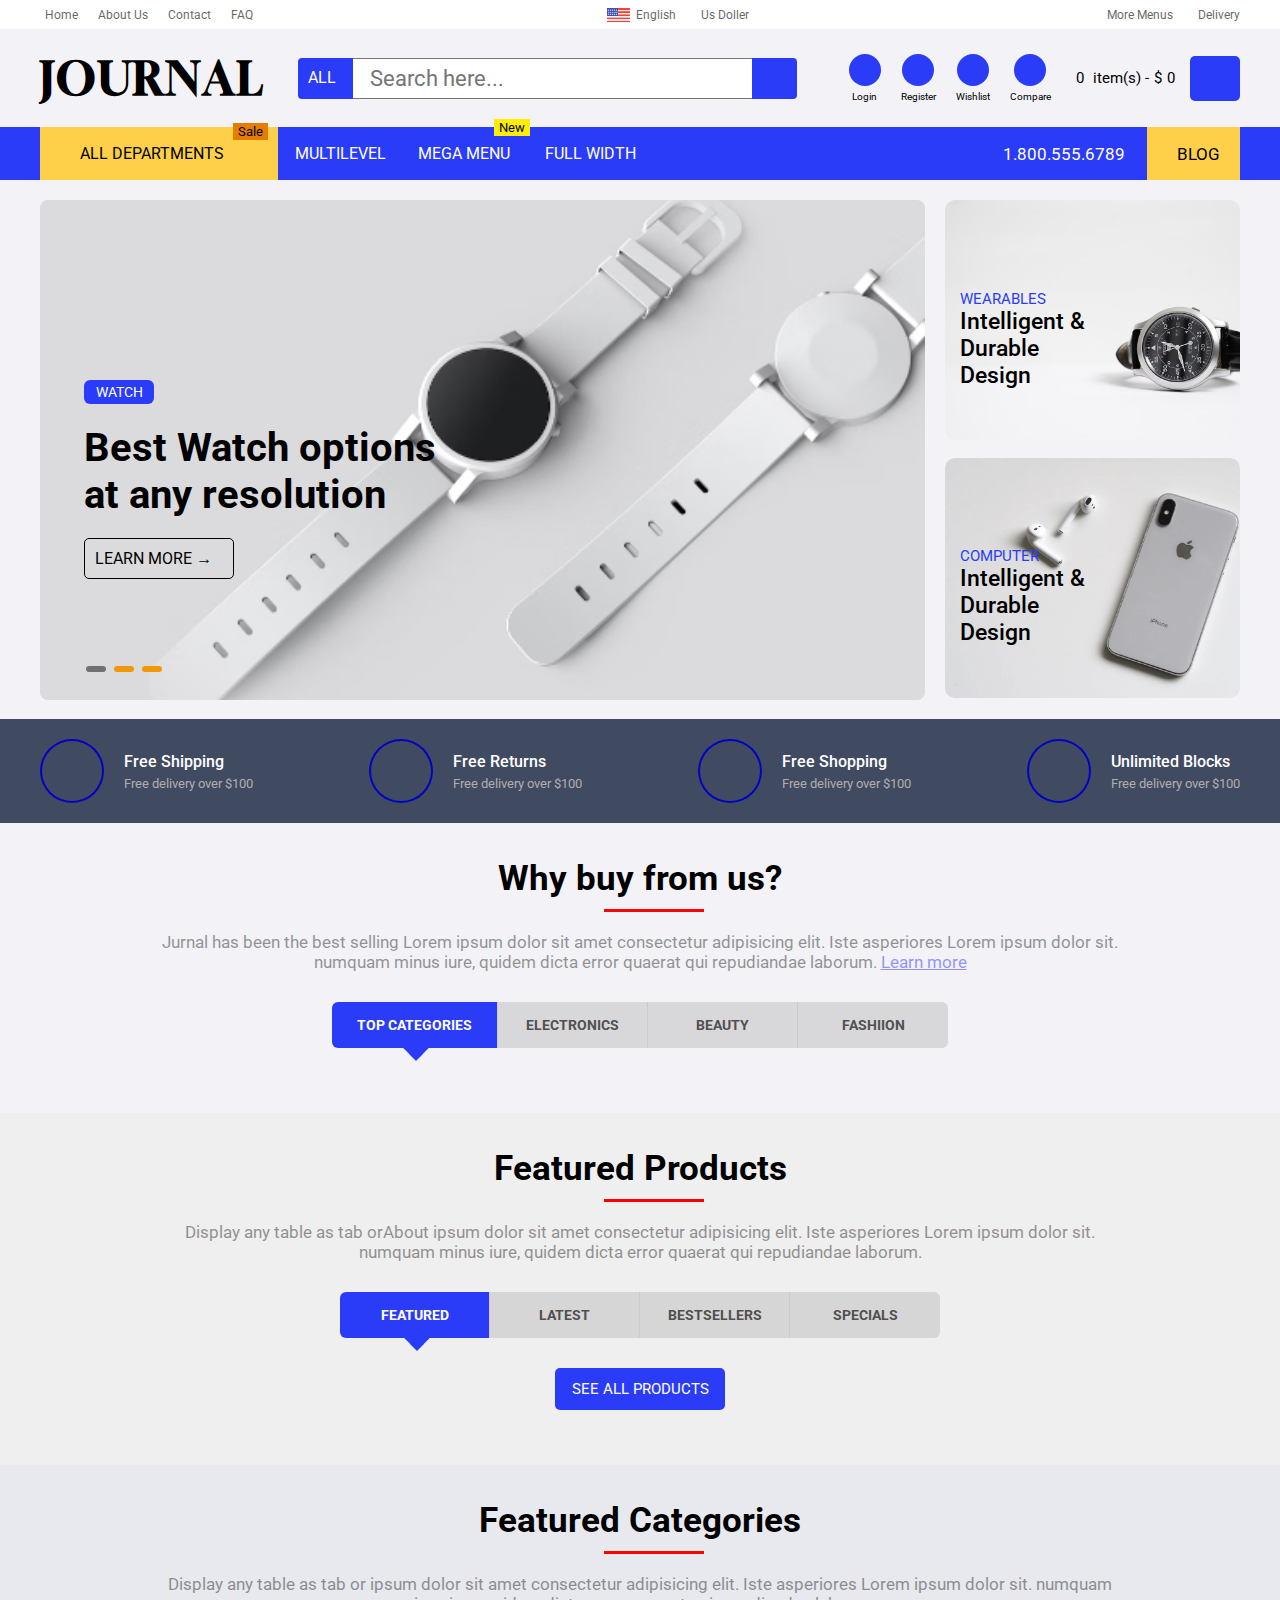
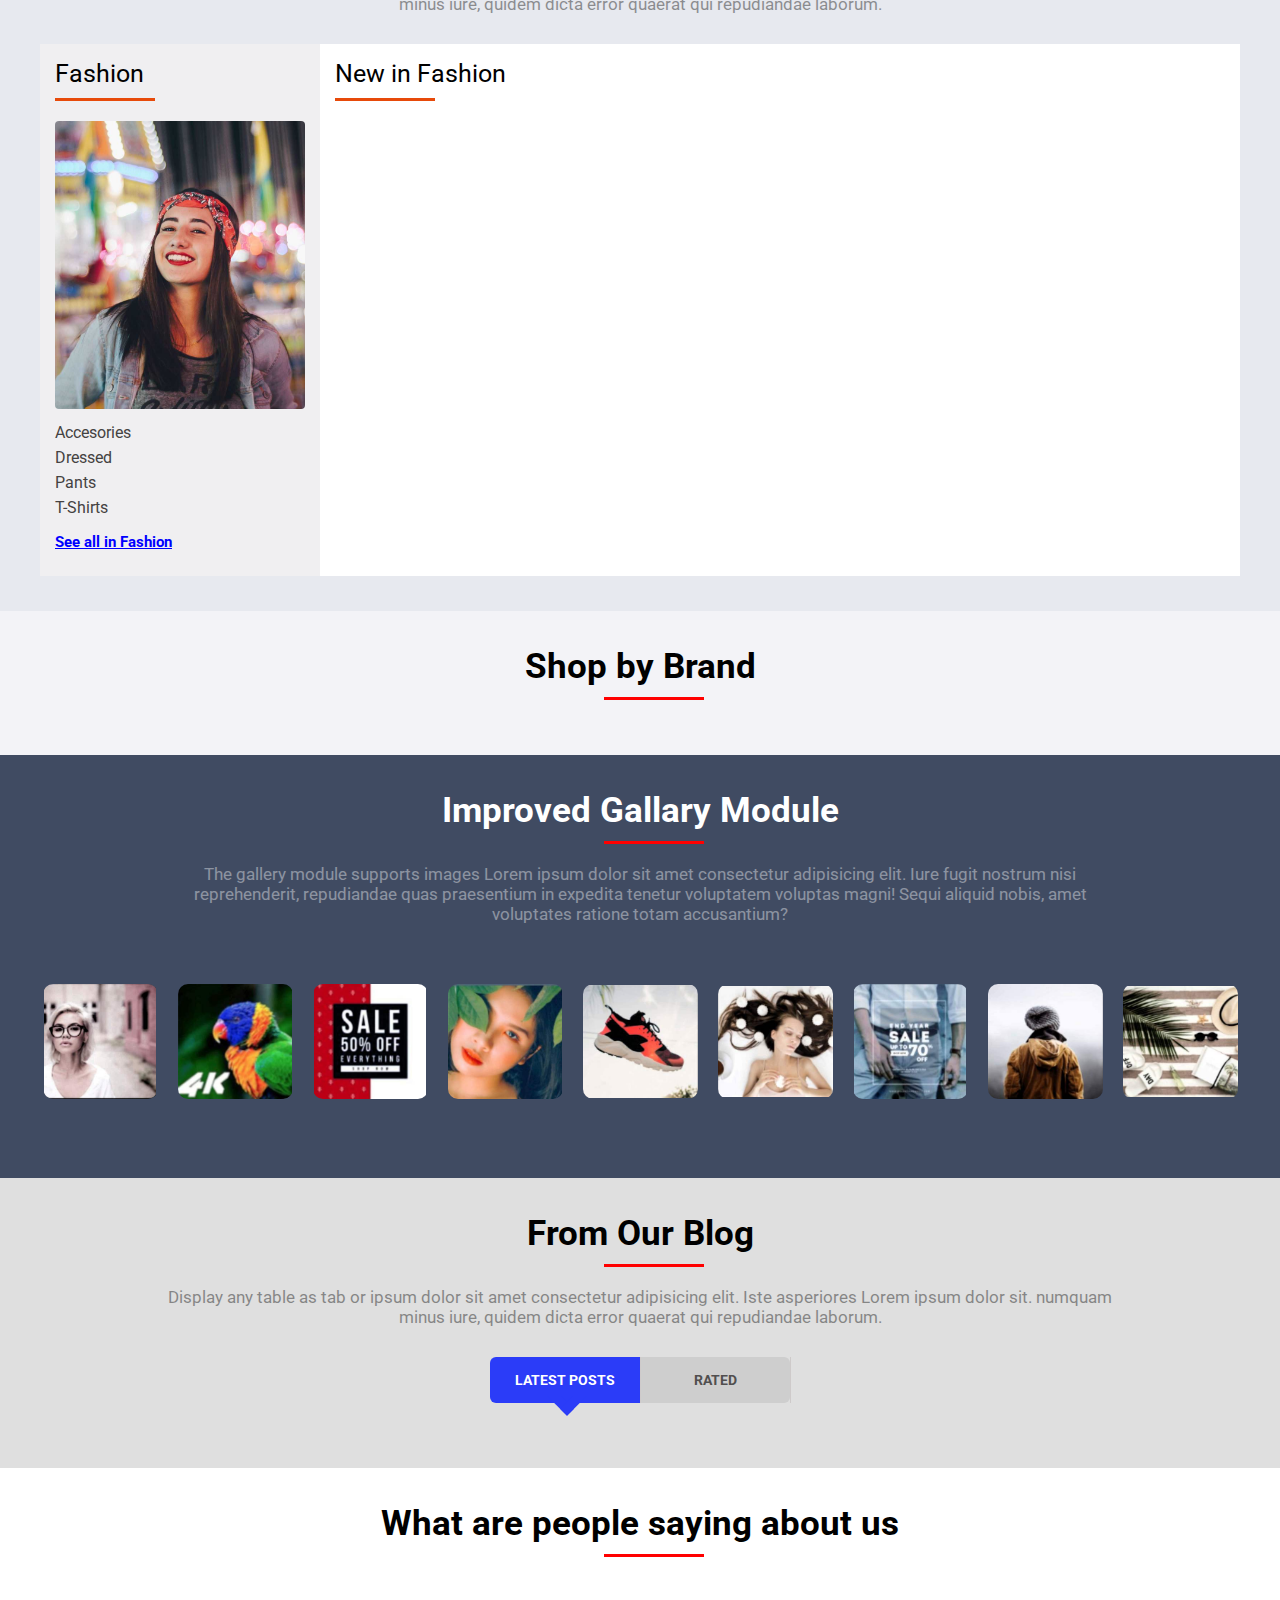
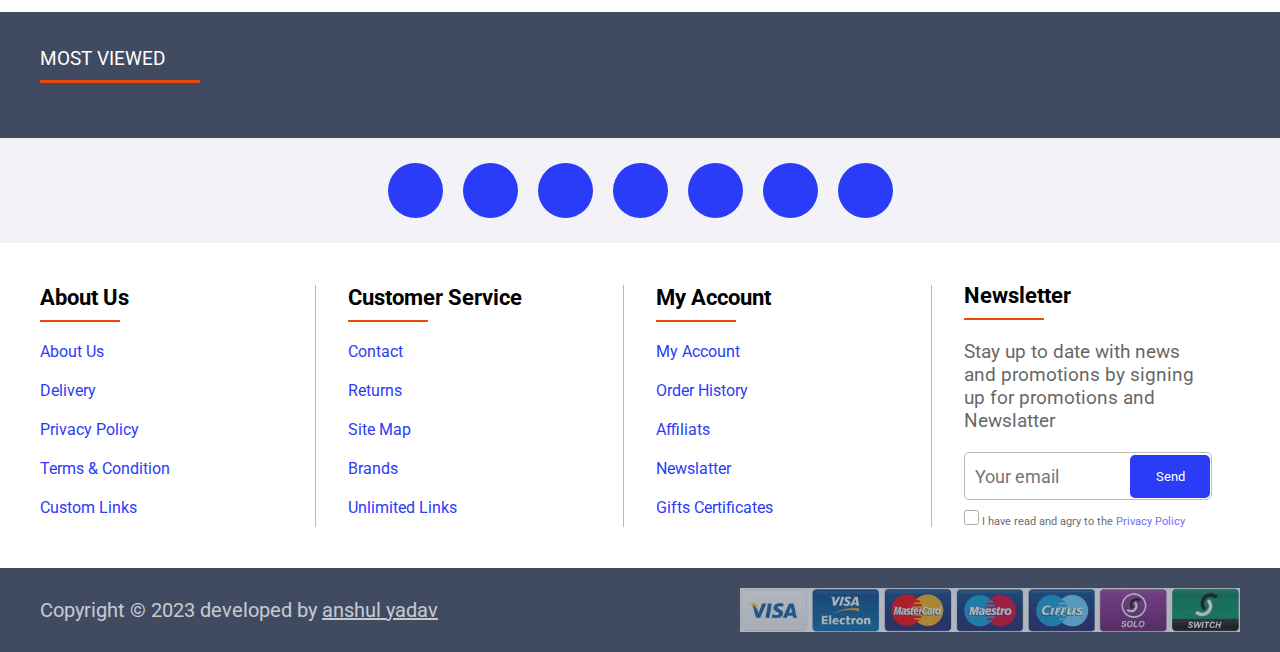
==== commit 078a9073: "home page js done" ====
--- a/index.html
+++ b/index.html
@@ -276,7 +276,7 @@
                   </div>
                 </div>
                 <div
-                  id="on-hover-department-nav-sub-menu" 
+                  id="on-hover-department-nav-sub-menu"
                   onmouseenter="displayOnHoverSubMenuContent(event)"
                   onmouseleave="hideOnHoverSubMenuContent(event)"
                 >
@@ -337,11 +337,9 @@
               </a>
             </div>
             <div class="multilevel-nav">
-              <a >
+              <a>
                 <p>multilevel</p>
-              
               </a>
-              
             </div>
 
             <div class="mega-menu-container">
@@ -372,6 +370,9 @@
             </div>
           </div>
         </div>
+      </div>
+      <div class="added-to-cart-modal">
+       
       </div>
     </header>
 
--- a/style/style.css
+++ b/style/style.css
@@ -448,6 +448,7 @@
 }
 .bottom-navbar-menu-container #on-hover-department .on-hover-main-menu:hover {
   background-color: white;
+  font-weight: bold;
 }
 
 .sale-container,
@@ -868,10 +869,12 @@
   height: 100%;
   opacity: 15%;
   background-color: #03036c;
+  border-radius: 10px;
 }
 .side-card-container .card img {
   width: 100%;
   height: 99%;
+  border-radius: 10px;
   object-fit: cover;
 }
 
@@ -1731,8 +1734,8 @@
   margin: 2px;
   /* margin-bottom: 5px; */
 }
-.from-our-blog .item:hover{
-    box-shadow: 1px 1px 3px 5px #dad9d9;
+.from-our-blog .item:hover {
+  box-shadow: 1px 1px 3px 5px #dad9d9;
 }
 .from-our-blog .featured-products-card .image-container img {
   object-fit: cover !important;
@@ -1779,7 +1782,7 @@
   position: relative;
   bottom: -15px;
 }
-.people-saying-about-us .item{
+.people-saying-about-us .item {
   margin: 10px 2px;
 }
 .people-saying-about-us .item:hover {
@@ -3500,3 +3503,65 @@
 .zoom-icon:hover {
   background-color: rgb(131, 131, 237);
 }
+/* added to card modal on top nav bar  */
+.added-to-cart-modal {
+  display: none;
+  position: fixed;
+  z-index: 5;
+  top: 70px;
+  right: 100px;
+  background-color: #fff;
+  border-radius: 10px;
+  padding: 10px;
+}
+.added-to-cart-modal-top {
+  display: flex;
+}
+.added-to-cart-modal-top #product-name {
+  color: #000000b8;
+  position: relative;
+  font-weight: bold;
+  font-size: 20px;
+  padding-top: initial;
+}
+.added-to-cart-modal img {
+  width: 80px;
+  height: 90px;
+  object-fit: cover;
+}
+.added-to-cart-modal p {
+  padding: 5px 20px;
+  font-size: 18px;
+  color: #00000098;
+}
+.view-checkout-button-container {
+  padding-top: 20px;
+  padding-bottom: 20px;
+}
+.view-checkout-button-container a {
+  display: inline-block;
+  padding: 10px 25px;
+  border: none;
+  border-radius: 5px;
+  background-color: rgb(15, 151, 15);
+  color: white;
+  width: 49%;
+  height: 40px;
+  text-decoration: none;
+}
+
+.view-checkout-button-container a:first-child {
+  background-color: var(--primary-blue-color);
+}
+.cross-item-added-to-cart {
+  position: absolute;
+  top: -10px;
+  right: 5px;
+  cursor: pointer;
+  padding: 10px 12px;
+  border-radius: 50%;
+  z-index: 10;
+}
+.cross-item-added-to-cart:hover {
+  background-color: #00000031;
+}
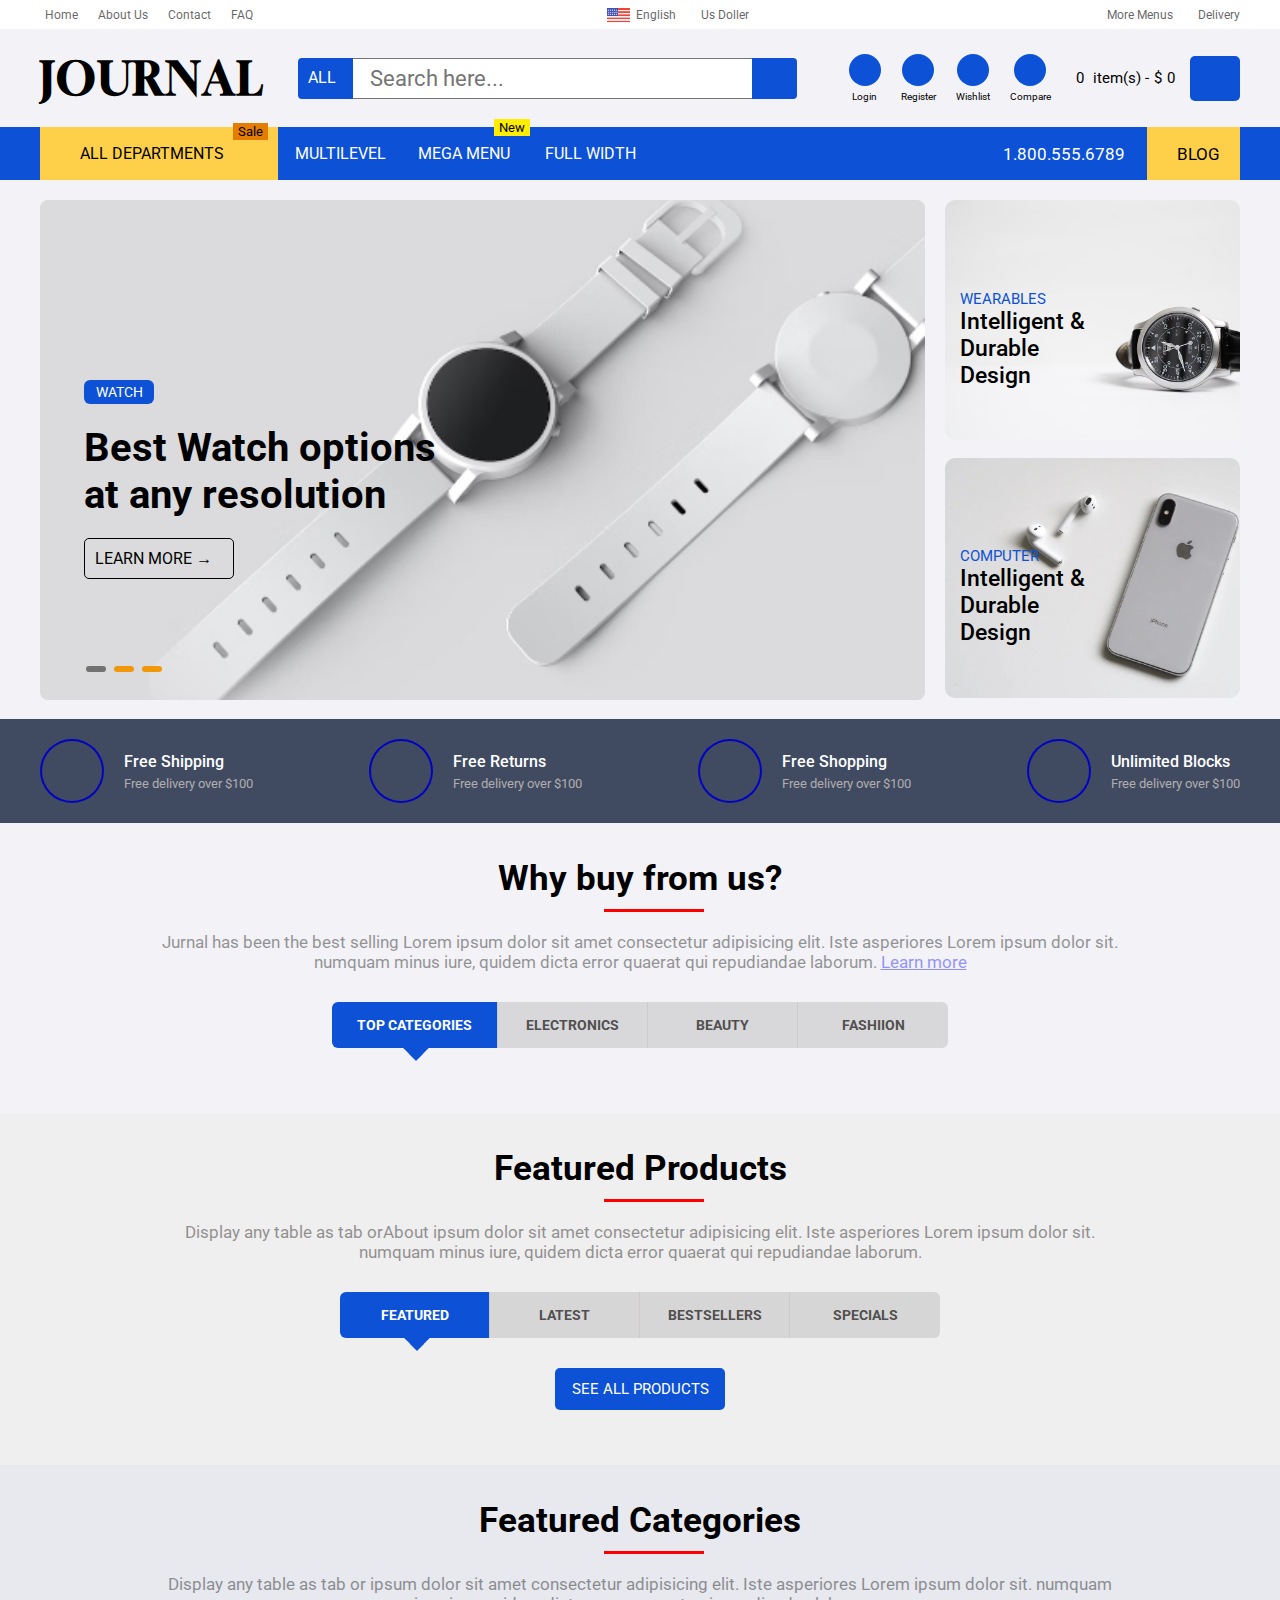
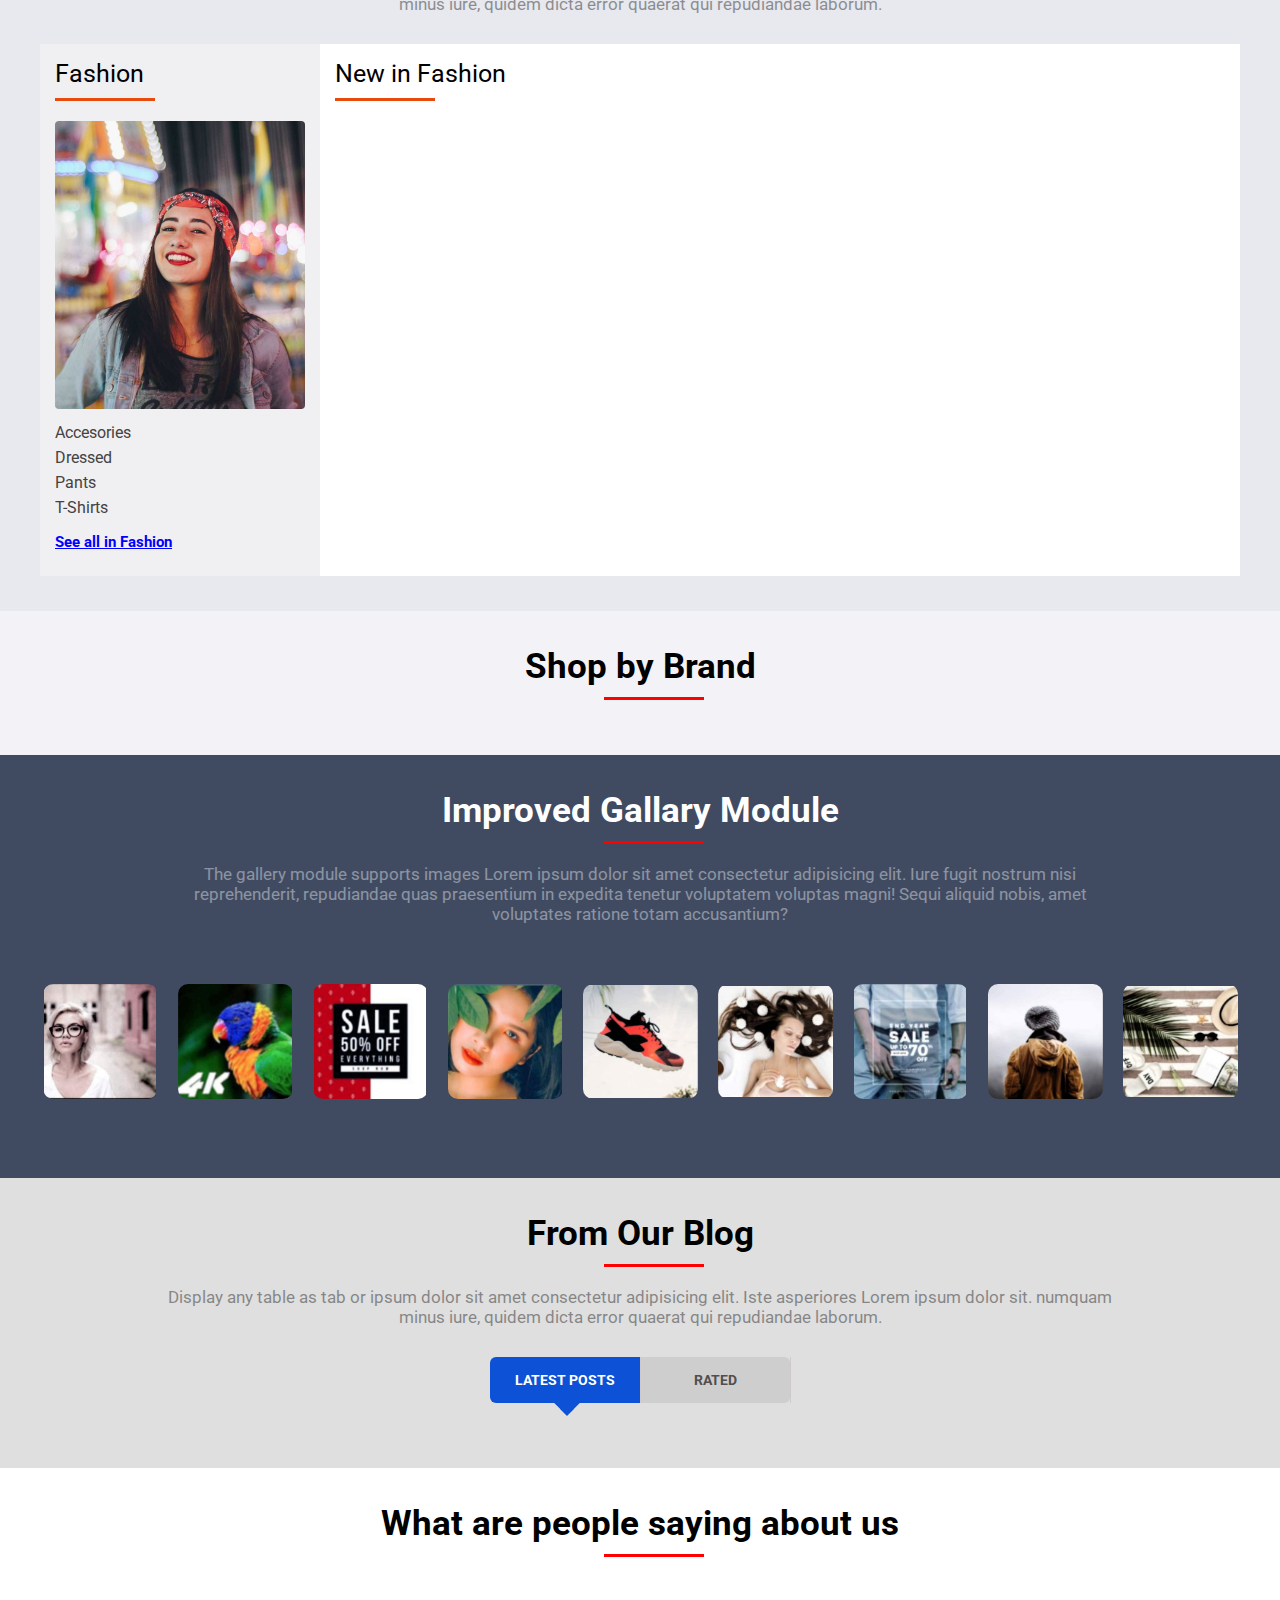
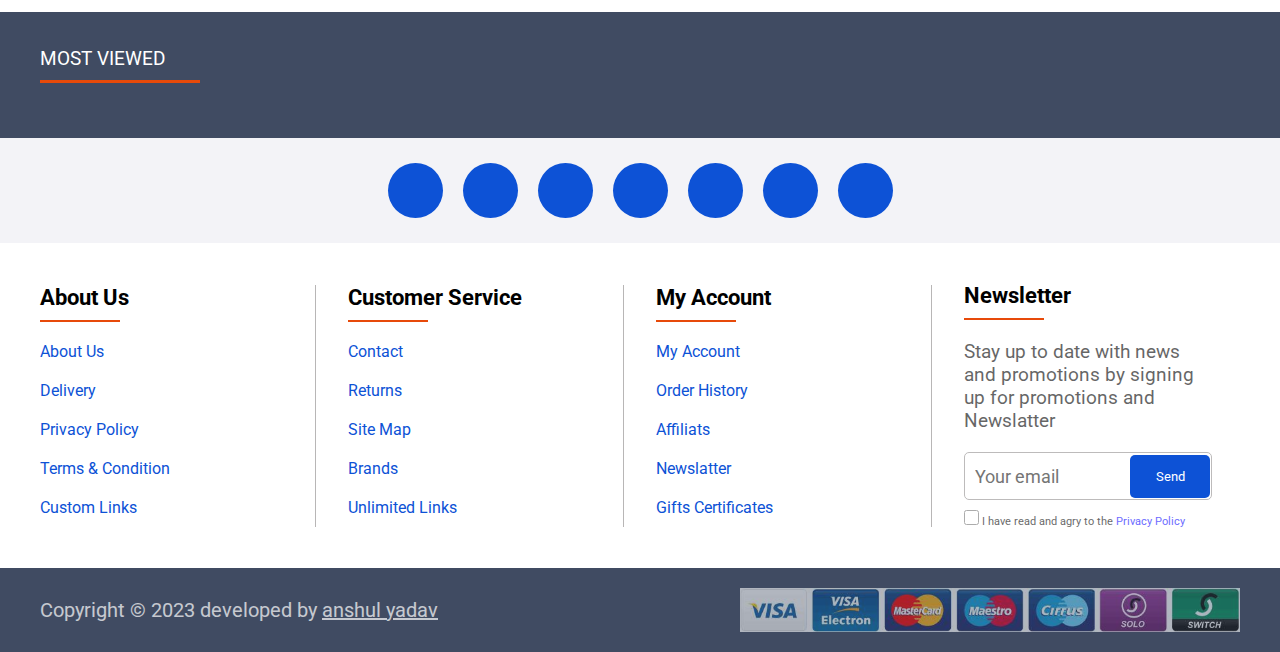
==== commit 7d3c4c6f: "home page js done" ====
--- a/index.html
+++ b/index.html
@@ -722,8 +722,8 @@
             <div class="fashion">
               <span>Fashion</span>
               <hr class="hr" />
-              <div class="image-container">
-                <img src="./assets/1card.jpg" alt="" />
+              <div class="image-container " >
+                <img src="./assets/1card.jpg"  alt="" />
               </div>
               <div class="text-container">
                 <p>Accesories</p>
--- a/style/style.css
+++ b/style/style.css
@@ -1,7 +1,7 @@
 @import url("https://fonts.googleapis.com/css2?family=Roboto:wght@100;300;400;700;900&display=swap");
 @import url("https://fonts.googleapis.com/css2?family=Gloock&display=swap");
 :root {
-  --primary-blue-color: #2b3cf8;
+  --primary-blue-color: #0d52d6;
   --light-gray-color: rgb(243, 243, 247);
 }
 body {
@@ -314,7 +314,7 @@
 .rounded-icon-background {
   width: 32px;
   height: 32px;
-  background-color: #2b3cf8;
+  background-color: var(--primary-blue-color);
   border-radius: 50%;
   display: flex;
   justify-content: center;
@@ -1355,7 +1355,7 @@
 .list-add-to-cart-container div input[type="button"] {
   width: 93px;
   cursor: pointer;
-  background-color: rgb(59, 59, 241);
+  background-color:  #0f3a8d;
   border: none;
   height: 34px;
   color: white;
@@ -1740,6 +1740,7 @@
 .from-our-blog .featured-products-card .image-container img {
   object-fit: cover !important;
   height: 350px;
+  cursor: pointer;
   padding: 0;
 }
 .from-our-blog .blog-paragraph-container h3 {
@@ -3234,8 +3235,9 @@
   font-size: 15px;
   padding: 11px 12px;
   border-radius: 3px;
-  background: blue;
-  color: white;
+  background: var(--primary-blue-color);
+  color: white;
+  
 }
 .product-details-container
   .list-add-to-cart-container
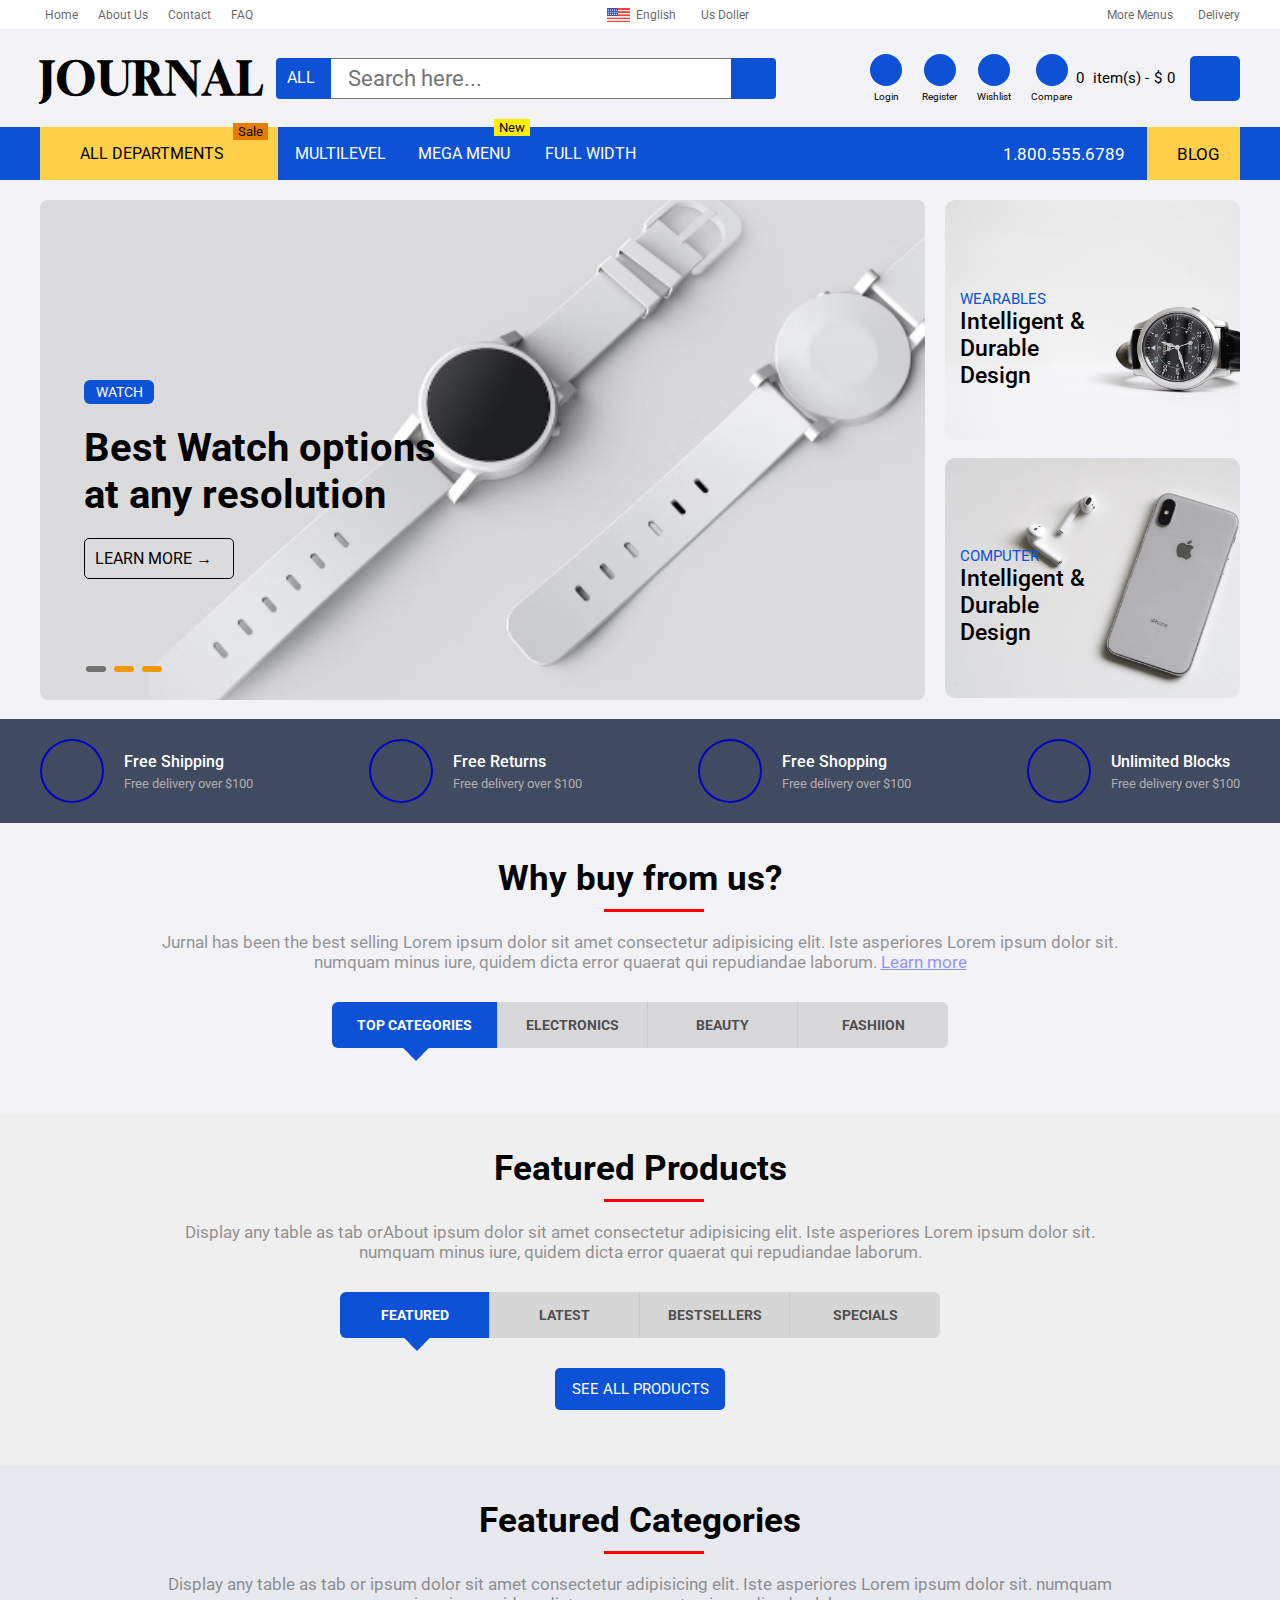
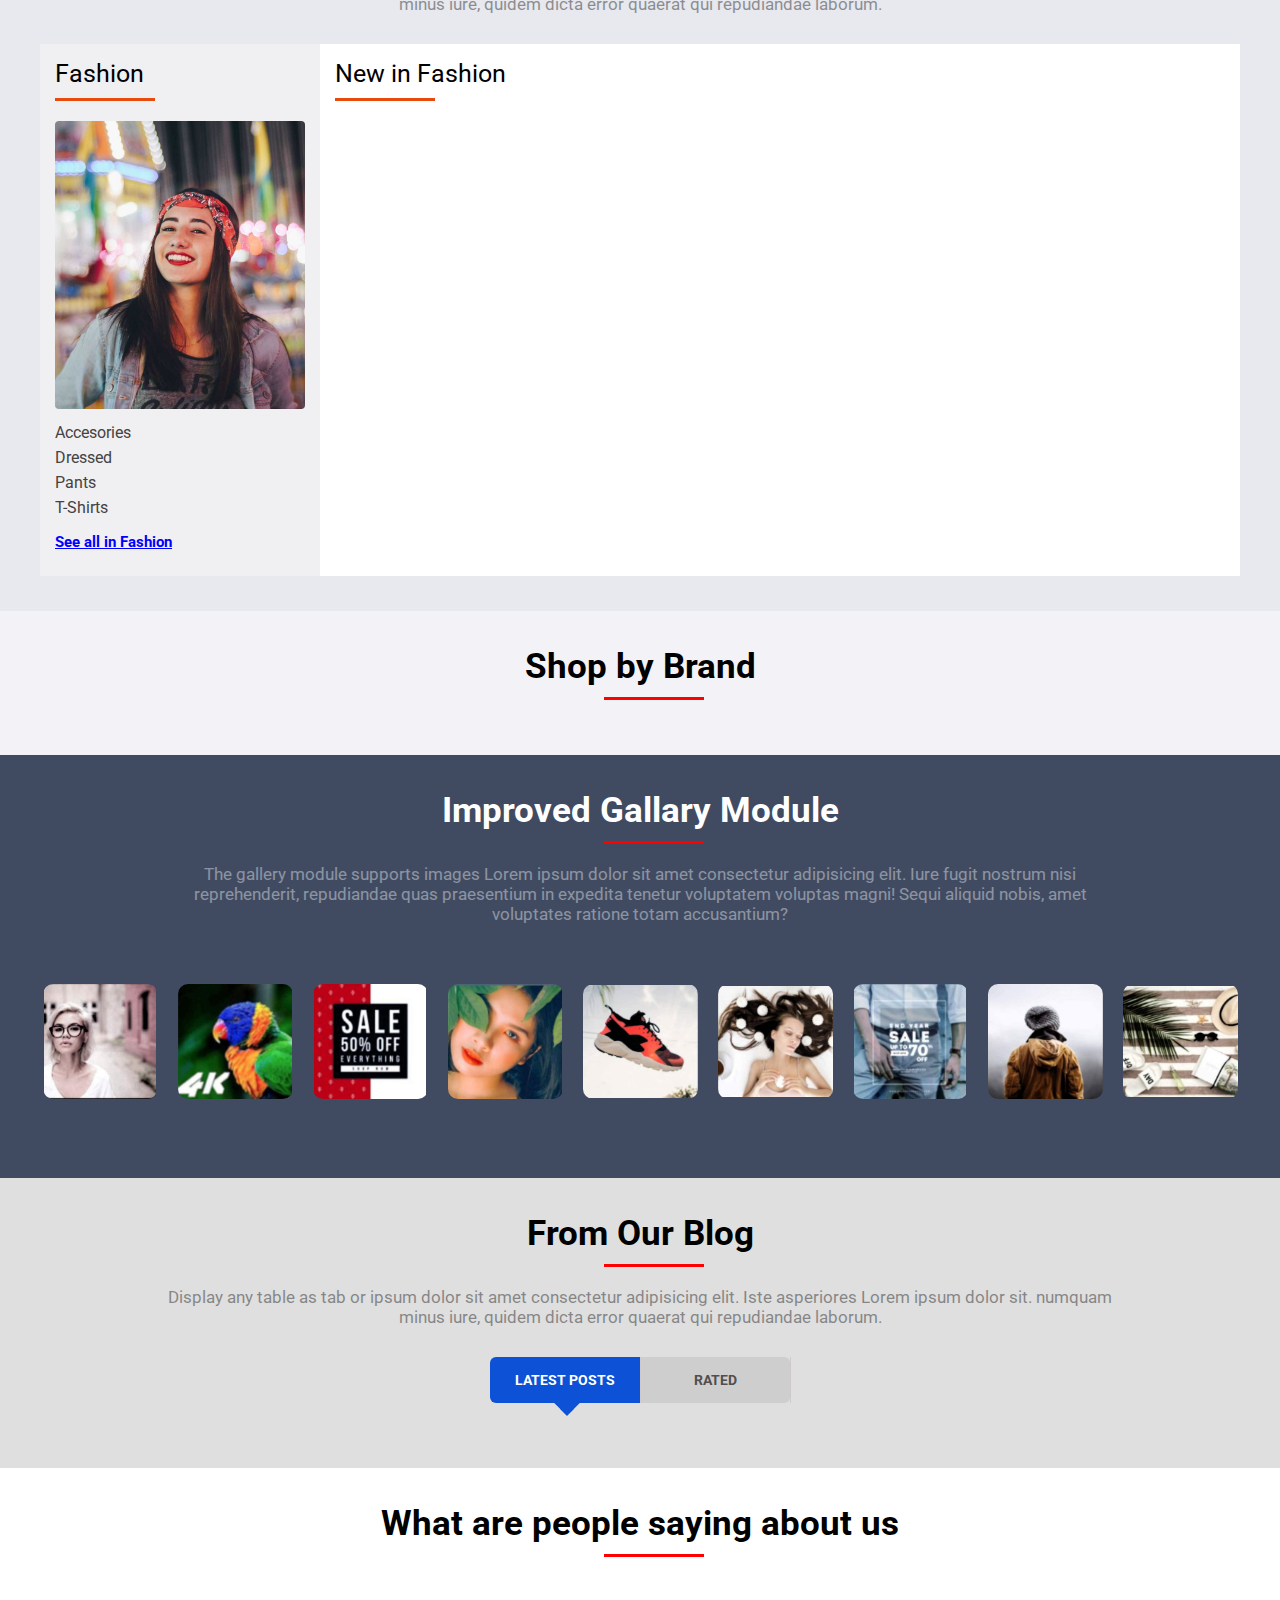
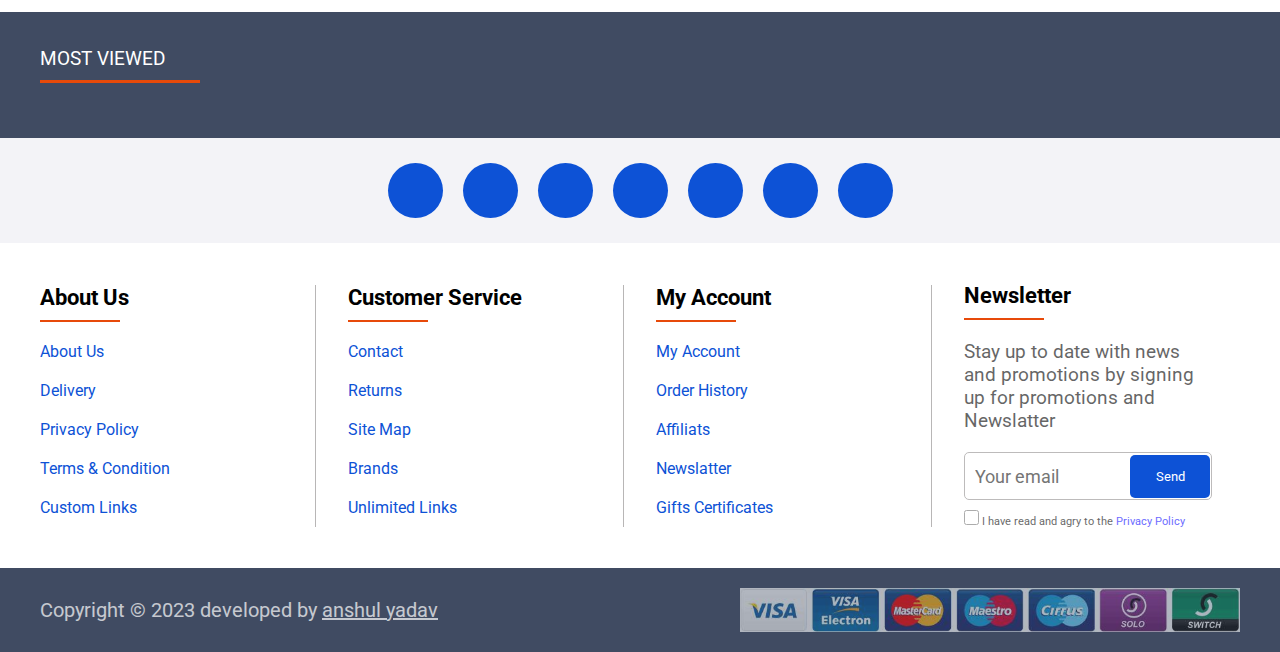
==== commit fb25d11a: "signup validation added" ====
--- a/index.html
+++ b/index.html
@@ -1,143 +1,143 @@
 <!DOCTYPE html>
 <html lang="en">
-  <head>
-    <meta charset="UTF-8" />
-    <meta http-equiv="X-UA-Compatible" content="IE=edge" />
-    <meta name="viewport" content="width=device-width, initial-scale=1.0" />
-
-    <!-- for font awesome -->
-    <link
-      rel="stylesheet"
-      href="https://cdnjs.cloudflare.com/ajax/libs/font-awesome/6.3.0/css/all.min.css"
-      integrity="sha512-SzlrxWUlpfuzQ+pcUCosxcglQRNAq/DZjVsC0lE40xsADsfeQoEypE+enwcOiGjk/bSuGGKHEyjSoQ1zVisanQ=="
-      crossorigin="anonymous"
-      referrerpolicy="no-referrer"
-    />
-    <!-- css for Owl Carousel -->
-    <link
-      rel="stylesheet"
-      href="https://cdnjs.cloudflare.com/ajax/libs/OwlCarousel2/2.3.4/assets/owl.carousel.min.css"
-      integrity="sha512-tS3S5qG0BlhnQROyJXvNjeEM4UpMXHrQfTGmbQ1gKmelCxlSEBUaxhRBj/EFTzpbP4RVSrpEikbmdJobCvhE3g=="
-      crossorigin="anonymous"
-      referrerpolicy="no-referrer"
-    />
-    <!-- css for Owl Carousel -->
-    <link
-      rel="stylesheet"
-      href="https://cdnjs.cloudflare.com/ajax/libs/OwlCarousel2/2.3.4/assets/owl.theme.default.min.css"
-      integrity="sha512-sMXtMNL1zRzolHYKEujM2AqCLUR9F2C4/05cdbxjjLSRvMQIciEPCQZo++nk7go3BtSuK9kfa/s+a4f4i5pLkw=="
-      crossorigin="anonymous"
-      referrerpolicy="no-referrer"
-    />
-    <!-- custom style sheet -->
-    <link rel="stylesheet" href="./style/style.css" />
-    <title>e-commerce</title>
-  </head>
-
-  <body>
-    <!-- **************************header section ********************************** -->
-
-    <header>
-      <div class="top-navbar-container body-spacer">
-        <!-- top-most-navbar  have three different section-->
-
-        <!-- 1. navbar menu container  -->
-
-        <div class="top-navbar-menu-container">
-          <div class="home">
-            <a href="index.html">
-              <i class="fa-solid fa-house"></i>
-              <p>Home</p>
-            </a>
-          </div>
-          <div class="about-us">
-            <a>
-              <i class="fa-regular fa-star"></i>
-              <p>About Us</p>
-            </a>
-          </div>
-          <div class="contact">
-            <a>
-              <i class="fa-regular fa-envelope"></i>
-              <p>Contact</p>
-            </a>
-          </div>
-
-          <div class="dropdown">
-            <a>
-              <i class="fa-solid fa-question"></i>
-              <p id="faq">FAQ</p>
-              <i class="fa-solid fa-sort-down"></i>
-            </a>
-            <ul class="drop-down-menu">
-              <li><a>Question</a></li>
-              <li><a>Contact us</a></li>
-              <li><a>Suggestion</a></li>
-            </ul>
-          </div>
-        </div>
-
-        <!-- 2. Language and currency menu  -->
-
-        <div class="country-language-currency-menu-container">
-          <div class="language-container dropdown">
-            <a>
-              <div id="country-flag-image">
-                <img src="./assets/usa-flag.png" alt="" />
-              </div>
-              <p id="country-name ">English</p>
-              <i class="fa-solid fa-sort-down"></i>
-            </a>
-            <ul class="drop-down-menu">
-              <li><a>Hindi</a></li>
-              <li><a>Bangali</a></li>
-              <li><a>French</a></li>
-            </ul>
-          </div>
-          <div class="currency-container dropdown">
-            <a>
-              <div id="currency-logo">
-                <i class="fa-solid fa-dollar-sign"></i>
-              </div>
-              <p id="currency-nameblack ">Us Doller</p>
-              <i class="fa-solid fa-sort-down"></i>
-            </a>
-            <ul class="drop-down-menu">
-              <li><a>UAE</a></li>
-              <li><a>USR</a></li>
-              <li><a>UK</a></li>
-            </ul>
-          </div>
-        </div>
-
-        <!-- 3. More menu delivery container  -->
-
-        <div class="more-menu-delivery-container">
-          <div class="more-menu dropdown">
-            <a>
-              <div>
-                <i class="fa-solid fa-user"></i>
-                <i class="fa-solid fa-bars"></i>
-              </div>
-              <p id="More-enu">More Menus</p>
-              <i class="fa-solid fa-sort-down"></i>
-            </a>
-            <ul class="drop-down-menu">
-              <li><a>Address</a></li>
-              <li><a>Contact us</a></li>
-              <li><a>Suggestion</a></li>
-            </ul>
-          </div>
-          <div class="delivery">
-            <a>
-              <i class="fa-solid fa-truck"></i>
-              <p>Delivery</p>
-            </a>
-          </div>
-        </div>
-      </div>
-
-      <!-- *******************************header middle section 
+    <head>
+        <meta charset="UTF-8" />
+        <meta http-equiv="X-UA-Compatible" content="IE=edge" />
+        <meta name="viewport" content="width=device-width, initial-scale=1.0" />
+
+        <!-- for font awesome -->
+        <link
+            rel="stylesheet"
+            href="https://cdnjs.cloudflare.com/ajax/libs/font-awesome/6.3.0/css/all.min.css"
+            integrity="sha512-SzlrxWUlpfuzQ+pcUCosxcglQRNAq/DZjVsC0lE40xsADsfeQoEypE+enwcOiGjk/bSuGGKHEyjSoQ1zVisanQ=="
+            crossorigin="anonymous"
+            referrerpolicy="no-referrer"
+        />
+        <!-- css for Owl Carousel -->
+        <link
+            rel="stylesheet"
+            href="https://cdnjs.cloudflare.com/ajax/libs/OwlCarousel2/2.3.4/assets/owl.carousel.min.css"
+            integrity="sha512-tS3S5qG0BlhnQROyJXvNjeEM4UpMXHrQfTGmbQ1gKmelCxlSEBUaxhRBj/EFTzpbP4RVSrpEikbmdJobCvhE3g=="
+            crossorigin="anonymous"
+            referrerpolicy="no-referrer"
+        />
+        <!-- css for Owl Carousel -->
+        <link
+            rel="stylesheet"
+            href="https://cdnjs.cloudflare.com/ajax/libs/OwlCarousel2/2.3.4/assets/owl.theme.default.min.css"
+            integrity="sha512-sMXtMNL1zRzolHYKEujM2AqCLUR9F2C4/05cdbxjjLSRvMQIciEPCQZo++nk7go3BtSuK9kfa/s+a4f4i5pLkw=="
+            crossorigin="anonymous"
+            referrerpolicy="no-referrer"
+        />
+        <!-- custom style sheet -->
+        <link rel="stylesheet" href="./style/style.css" />
+        <title>e-commerce</title>
+    </head>
+
+    <body>
+        <!-- **************************header section ********************************** -->
+
+        <header>
+            <div class="top-navbar-container body-spacer">
+                <!-- top-most-navbar  have three different section-->
+
+                <!-- 1. navbar menu container  -->
+
+                <div class="top-navbar-menu-container">
+                    <div class="home">
+                        <a href="index.html">
+                            <i class="fa-solid fa-house"></i>
+                            <p>Home</p>
+                        </a>
+                    </div>
+                    <div class="about-us">
+                        <a>
+                            <i class="fa-regular fa-star"></i>
+                            <p>About Us</p>
+                        </a>
+                    </div>
+                    <div class="contact">
+                        <a>
+                            <i class="fa-regular fa-envelope"></i>
+                            <p>Contact</p>
+                        </a>
+                    </div>
+
+                    <div class="dropdown">
+                        <a>
+                            <i class="fa-solid fa-question"></i>
+                            <p id="faq">FAQ</p>
+                            <i class="fa-solid fa-sort-down"></i>
+                        </a>
+                        <ul class="drop-down-menu">
+                            <li><a>Question</a></li>
+                            <li><a>Contact us</a></li>
+                            <li><a>Suggestion</a></li>
+                        </ul>
+                    </div>
+                </div>
+
+                <!-- 2. Language and currency menu  -->
+
+                <div class="country-language-currency-menu-container">
+                    <div class="language-container dropdown">
+                        <a>
+                            <div id="country-flag-image">
+                                <img src="./assets/usa-flag.png" alt="" />
+                            </div>
+                            <p id="country-name ">English</p>
+                            <i class="fa-solid fa-sort-down"></i>
+                        </a>
+                        <ul class="drop-down-menu">
+                            <li><a>Hindi</a></li>
+                            <li><a>Bangali</a></li>
+                            <li><a>French</a></li>
+                        </ul>
+                    </div>
+                    <div class="currency-container dropdown">
+                        <a>
+                            <div id="currency-logo">
+                                <i class="fa-solid fa-dollar-sign"></i>
+                            </div>
+                            <p id="currency-nameblack ">Us Doller</p>
+                            <i class="fa-solid fa-sort-down"></i>
+                        </a>
+                        <ul class="drop-down-menu">
+                            <li><a>UAE</a></li>
+                            <li><a>USR</a></li>
+                            <li><a>UK</a></li>
+                        </ul>
+                    </div>
+                </div>
+
+                <!-- 3. More menu delivery container  -->
+
+                <div class="more-menu-delivery-container">
+                    <div class="more-menu dropdown">
+                        <a>
+                            <div>
+                                <i class="fa-solid fa-user"></i>
+                                <i class="fa-solid fa-bars"></i>
+                            </div>
+                            <p id="More-enu">More Menus</p>
+                            <i class="fa-solid fa-sort-down"></i>
+                        </a>
+                        <ul class="drop-down-menu">
+                            <li><a>Address</a></li>
+                            <li><a>Contact us</a></li>
+                            <li><a>Suggestion</a></li>
+                        </ul>
+                    </div>
+                    <div class="delivery">
+                        <a>
+                            <i class="fa-solid fa-truck"></i>
+                            <p>Delivery</p>
+                        </a>
+                    </div>
+                </div>
+            </div>
+
+            <!-- *******************************header middle section 
             have four sub section
 
             1. Brand logo
@@ -146,384 +146,406 @@
             4.cart and price detils
             
             **************************** -->
-      <div class="wrapper-middle-header">
-        <div class="middle-header-section body-spacer">
-          <!-- 1. Brand logo -->
-
-          <div class="brand-logo">
-            <h1><a href="index.html"> JOURNAL</a></h1>
-          </div>
-
-          <!-- 2. Search bar -->
-
-          <div class="searchbar-container">
-            <div class="dropdown">
-              <div class="search-catagory-selector dropdown">
-                <a>
-                  <p id="Al">ALL</p>
-                  <i class="fa-solid fa-sort-down"></i>
-                </a>
-              </div>
-
-              <ul class="drop-down-menu">
-                <li><a>Chlothing</a></li>
-                <li><a>Electronics</a></li>
-                <li><a>Toys</a></li>
-                <li><a>Shoes</a></li>
-              </ul>
-            </div>
-            <input id="searchInput" type="text" placeholder="Search here..." />
-            <div class="search-icon" id="searchButton">
-              <i class="fa-solid fa-magnifying-glass"></i>
-            </div>
-          </div>
-
-          <!-- 3. login and other menu container -->
-
-          <div class="login-wishlist-container">
-            <p id="currentUser"></p>
-            <span id="login-logout-click">
-              <div class="rounded-icon-background">
-                <i class="fa-solid fa-user"></i>
-              </div>
-              <p id="login-logout-text">Login</p>
-            </span>
-            <a onclick="signUpForm()">
-              <div class="rounded-icon-background">
-                <i class="fa-solid fa-pencil"></i>
-              </div>
-
-              <p>Register</p>
-            </a>
-            <a href="wishList.html">
-              <div class="rounded-icon-background">
-                <i class="fa-regular fa-heart"></i>
-              </div>
-              <p>Wishlist</p>
-            </a>
-            <a>
-              <div class="rounded-icon-background">
-                <i class="fa-solid fa-arrow-right-arrow-left"></i>
-              </div>
-              <p>Compare</p>
-            </a>
-          </div>
-
-          <!-- 4.cart and price detils -->
-
-          <div class="cart-price-detail-container">
-            <div id="item-counter">0</div>
-            <div>
-              <p>&nbsp;item(s) -</p>
-            </div>
-            <div id="currency-name">$</div>
-            <div id="total-cart-price">0.00</div>
-            <div>
-              <a class="cart-icon" href="shoppingCart.html">
-                <i class="fa-solid fa-cart-shopping"></i>
-              </a>
-            </div>
-          </div>
-        </div>
-      </div>
-
-      <!-- ********************************************** bottom nabvbar container
+            <div class="wrapper-middle-header">
+                <div class="middle-header-section body-spacer">
+                    <!-- 1. Brand logo -->
+
+                    <div class="brand-logo">
+                        <h1><a href="index.html"> JOURNAL</a></h1>
+                    </div>
+
+                    <!-- 2. Search bar -->
+
+                    <div class="searchbar-container">
+                        <div class="dropdown">
+                            <div class="search-catagory-selector dropdown">
+                                <a>
+                                    <p id="Al">ALL</p>
+                                    <i class="fa-solid fa-sort-down"></i>
+                                </a>
+                            </div>
+
+                            <ul class="drop-down-menu">
+                                <li><a>Chlothing</a></li>
+                                <li><a>Electronics</a></li>
+                                <li><a>Toys</a></li>
+                                <li><a>Shoes</a></li>
+                            </ul>
+                        </div>
+                        <input
+                            id="searchInput"
+                            type="text"
+                            placeholder="Search here..."
+                        />
+                        <div class="search-icon" id="searchButton">
+                            <i class="fa-solid fa-magnifying-glass"></i>
+                        </div>
+                    </div>
+
+                    <!-- 3. login and other menu container -->
+
+                    <div class="login-wishlist-container">
+                        <p
+                            id="currentUser"
+                            style="
+                                white-space: nowrap;
+                                overflow: hidden;
+                                text-overflow: ellipsis;
+                                width: 4em;
+                            "
+                        ></p>
+                        <span id="login-logout-click">
+                            <div class="rounded-icon-background">
+                                <i class="fa-solid fa-user"></i>
+                            </div>
+                            <p id="login-logout-text">Login</p>
+                        </span>
+                        <a onclick="signUpForm()">
+                            <div class="rounded-icon-background">
+                                <i class="fa-solid fa-pencil"></i>
+                            </div>
+
+                            <p>Register</p>
+                        </a>
+                        <a href="wishList.html">
+                            <div class="rounded-icon-background">
+                                <i class="fa-regular fa-heart"></i>
+                            </div>
+                            <p>Wishlist</p>
+                        </a>
+                        <a>
+                            <div class="rounded-icon-background">
+                                <i
+                                    class="fa-solid fa-arrow-right-arrow-left"
+                                ></i>
+                            </div>
+                            <p>Compare</p>
+                        </a>
+                    </div>
+
+                    <!-- 4.cart and price detils -->
+
+                    <div class="cart-price-detail-container">
+                        <div id="item-counter">0</div>
+                        <div>
+                            <p>&nbsp;item(s) -</p>
+                        </div>
+                        <div id="currency-name">$</div>
+                        <div id="total-cart-price">0.00</div>
+                        <div>
+                            <a class="cart-icon" href="shoppingCart.html">
+                                <i class="fa-solid fa-cart-shopping"></i>
+                            </a>
+                        </div>
+                    </div>
+                </div>
+            </div>
+
+            <!-- ********************************************** bottom nabvbar container
         contains two main section 
         1. menu 
         2. contact and blog button  -->
 
-      <div id="fixed-bottom-navbar">
-        <div class="bottom-navbar-menu-container body-spacer">
-          <!-- 1. menu  -->
-
-          <div class="nav-menu-container">
-            <div>
-              <a>
-                <div class="left-menu-icon-container">
-                  <div class="hamburgur">
-                    <i class="fa-solid fa-bars"></i>
-                  </div>
-                  <p>All departments</p>
-                  <div class="sale-container">Sale</div>
-                  <div id="on-hover-department">
+            <div id="fixed-bottom-navbar">
+                <div class="bottom-navbar-menu-container body-spacer">
+                    <!-- 1. menu  -->
+
+                    <div class="nav-menu-container">
+                        <div>
+                            <a>
+                                <div class="left-menu-icon-container">
+                                    <div class="hamburgur">
+                                        <i class="fa-solid fa-bars"></i>
+                                    </div>
+                                    <p>All departments</p>
+                                    <div class="sale-container">Sale</div>
+                                    <div id="on-hover-department">
+                                        <div
+                                            class="on-hover-main-menu"
+                                            onmouseenter="displayNavSubMenuContent()"
+                                            onmouseleave="hideNavSubMenuContent()"
+                                        >
+                                            <i class="fa-solid fa-bars"></i>
+                                            Shop By Category
+                                        </div>
+                                        <div class="on-hover-main-menu">
+                                            <i class="fa-solid fa-bars"></i>
+                                            Shop by Brand
+                                        </div>
+                                        <div class="on-hover-main-menu">
+                                            <i class="fa-solid fa-bars"></i>
+                                            Special Deals
+                                        </div>
+                                        <div class="on-hover-main-menu">
+                                            <i class="fa-solid fa-bars"></i>
+                                            Bestsellers
+                                        </div>
+                                        <div class="on-hover-main-menu">
+                                            <i class="fa-solid fa-bars"></i>
+                                            Custom Links
+                                        </div>
+                                        <div class="on-hover-main-menu">
+                                            <i class="fa-solid fa-bars"></i>
+                                            See All Products
+                                        </div>
+                                    </div>
+                                </div>
+                                <div
+                                    id="on-hover-department-nav-sub-menu"
+                                    onmouseenter="displayOnHoverSubMenuContent(event)"
+                                    onmouseleave="hideOnHoverSubMenuContent(event)"
+                                >
+                                    <div class="content">
+                                        <div class="nav-sub-menu-content">
+                                            <h3>Fashion</h3>
+
+                                            <a href=""> Accesories </a>
+                                            <a href=""> Paint </a>
+                                            <a href=""> T-shirt </a>
+                                            <a href=""> Dress </a>
+                                            <a href=""> See-all-products </a>
+                                        </div>
+
+                                        <div class="nav-sub-menu-content">
+                                            <a href=""> <h3>Fashion</h3></a>
+                                            <a href="">Accesories</a>
+                                            <a href="">Paint</a>
+                                            <a href="">T-shirt</a>
+                                            <a href="">Dress</a>
+                                            <a href="">See-all-products</a>
+                                        </div>
+
+                                        <div class="nav-sub-menu-content">
+                                            <a href=""> <h3>Fashion</h3></a>
+                                            <a href="">Accesories</a>
+                                            <a href="">Paint</a>
+                                            <a href="">T-shirt</a>
+                                            <a href="">Dress</a>
+                                            <a href="">See-all-products</a>
+                                        </div>
+                                        <div class="nav-sub-menu-content">
+                                            <a href=""><h3>Fashion</h3></a>
+
+                                            <a href=""> Accesories </a>
+                                            <a href=""> Paint </a>
+                                            <a href=""> T-shirt </a>
+                                            <a href=""> Dress </a>
+                                            <a href=""> See-all-products </a>
+                                        </div>
+
+                                        <div class="nav-sub-menu-content">
+                                            <a href=""> <h3>Fashion</h3></a>
+                                            <a href="">Accesories</a>
+                                            <a href="">Paint</a>
+                                            <a href="">T-shirt</a>
+                                            <a href="">Dress</a>
+                                            <a href="">See-all-products</a>
+                                        </div>
+
+                                        <div class="nav-sub-menu-content">
+                                            <a href=""> <h3>Fashion</h3></a>
+                                            <a href="">Accesories</a>
+                                            <a href="">Paint</a>
+                                            <a href="">T-shirt</a>
+                                            <a href="">Dress</a>
+                                            <a href="">See-all-products</a>
+                                        </div>
+                                    </div>
+                                    <img src="./assets/1card.jpg" alt="" />
+                                </div>
+                            </a>
+                        </div>
+                        <div class="multilevel-nav">
+                            <a>
+                                <p>multilevel</p>
+                            </a>
+                        </div>
+
+                        <div class="mega-menu-container">
+                            <a>
+                                <p>Mega Menu</p>
+                                <div class="new-container">New</div>
+                            </a>
+                        </div>
+                        <div class="full-width-nav">
+                            <a>
+                                <p>full width</p>
+                            </a>
+                        </div>
+                    </div>
+
+                    <!-- 2. contact and blog button  -->
+
+                    <div class="contact-number-blog-container">
+                        <a href="">
+                            <div class="contact-number-container">
+                                <i class="fa-solid fa-phone-volume"></i>
+                                <p>1.800.555.6789</p>
+                            </div></a
+                        >
+                        <div class="blog-container">
+                            <i class="fa-solid fa-blog"></i>
+                            <p>BLOG</p>
+                        </div>
+                    </div>
+                </div>
+            </div>
+            <div class="added-to-cart-modal"></div>
+        </header>
+
+        <!-- navbar for mobile screen dispalyed after 1220px -->
+
+        <div class="mobile-navbar body-spacer">
+            <div class="login-wishlist-container">
+                <a id="login-logout-click-mobile">
+                    <i class="fa-solid fa-user"> </i>
+                    <p id="login-logout-text-mobile">Login</p>
+                </a>
+                <!-- <p id="currentUser-mobile"></p> -->
+                <a onclick="signUpForm()">
+                    <i class="fa-solid fa-pencil"></i>
+                    <p>Register</p>
+                </a>
+            </div>
+
+            <div class="country-language-currency-menu-container">
+                <div class="language-container dropdown">
+                    <a>
+                        <div id="country-flag-image">
+                            <img src="./assets/usa-flag.png" alt="" />
+                        </div>
+                        <p id="country-name">English</p>
+                        <i class="fa-solid fa-sort-down"></i>
+                    </a>
+                    <ul class="drop-down-menu">
+                        <li><a>Hindi</a></li>
+                        <li><a>Bangali</a></li>
+                        <li><a>French</a></li>
+                    </ul>
+                </div>
+                <div class="currency-container dropdown">
+                    <a>
+                        <div id="currency-logo">
+                            <i class="fa-solid fa-dollar-sign"></i>
+                        </div>
+                        <p id="currency-name">Us Doller</p>
+                        <i class="fa-solid fa-sort-down"></i>
+                    </a>
+                    <ul class="drop-down-menu">
+                        <li><a>UK</a></li>
+                        <li><a>UAE</a></li>
+                        <li><a>India rupees</a></li>
+                    </ul>
+                </div>
+            </div>
+        </div>
+
+        <!-- mobile-bottom-navbar   -->
+        <div class="mobile-bottom-navbar body-spacer">
+            <div class="brand-logo">
+                <h1><a href="index.html"> JOURNAL</a></h1>
+            </div>
+
+            <div class="menu-container">
+                <div class="dropdown">
+                    <a class="left-menu-icon-container">
+                        <div class="hamburgur">
+                            <i class="fa-solid fa-bars"></i>
+                        </div>
+                        <ul class="drop-down-menu">
+                            <li><a>ALL&nbsp;DEPARTMENT</a></li>
+                            <li><a href="wishList.html">WISH LIST</a></li>
+                            <li><a>MEGA MENU</a></li>
+                        </ul>
+                    </a>
+                </div>
+
+                <div class="searchbar-container">
                     <div
-                      class="on-hover-main-menu"
-                      onmouseenter="displayNavSubMenuContent()"
-                      onmouseleave="hideNavSubMenuContent()"
+                        class="search-icon"
+                        id="mobileSearchClick"
+                        onclick="showSearchBar()"
                     >
-                      <i class="fa-solid fa-bars"></i>
-                      Shop By Category
-                    </div>
-                    <div class="on-hover-main-menu">
-                      <i class="fa-solid fa-bars"></i> Shop by Brand
-                    </div>
-                    <div class="on-hover-main-menu">
-                      <i class="fa-solid fa-bars"></i>
-                      Special Deals
-                    </div>
-                    <div class="on-hover-main-menu">
-                      <i class="fa-solid fa-bars"></i>
-                      Bestsellers
-                    </div>
-                    <div class="on-hover-main-menu">
-                      <i class="fa-solid fa-bars"></i>
-                      Custom Links
-                    </div>
-                    <div class="on-hover-main-menu">
-                      <i class="fa-solid fa-bars"></i>
-                      See All Products
-                    </div>
-                  </div>
-                </div>
-                <div
-                  id="on-hover-department-nav-sub-menu"
-                  onmouseenter="displayOnHoverSubMenuContent(event)"
-                  onmouseleave="hideOnHoverSubMenuContent(event)"
-                >
-                  <div class="content">
-                    <div class="nav-sub-menu-content">
-                      <h3>Fashion</h3>
-
-                      <a href=""> Accesories </a>
-                      <a href=""> Paint </a>
-                      <a href=""> T-shirt </a>
-                      <a href=""> Dress </a>
-                      <a href=""> See-all-products </a>
-                    </div>
-
-                    <div class="nav-sub-menu-content">
-                      <a href=""> <h3>Fashion</h3></a> <a href="">Accesories</a>
-                      <a href="">Paint</a>
-                      <a href="">T-shirt</a>
-                      <a href="">Dress</a>
-                      <a href="">See-all-products</a>
-                    </div>
-
-                    <div class="nav-sub-menu-content">
-                      <a href=""> <h3>Fashion</h3></a> <a href="">Accesories</a>
-                      <a href="">Paint</a>
-                      <a href="">T-shirt</a>
-                      <a href="">Dress</a>
-                      <a href="">See-all-products</a>
-                    </div>
-                    <div class="nav-sub-menu-content">
-                      <a href=""><h3>Fashion</h3></a>
-
-                      <a href=""> Accesories </a>
-                      <a href=""> Paint </a>
-                      <a href=""> T-shirt </a>
-                      <a href=""> Dress </a>
-                      <a href=""> See-all-products </a>
-                    </div>
-
-                    <div class="nav-sub-menu-content">
-                      <a href=""> <h3>Fashion</h3></a> <a href="">Accesories</a>
-                      <a href="">Paint</a>
-                      <a href="">T-shirt</a>
-                      <a href="">Dress</a>
-                      <a href="">See-all-products</a>
-                    </div>
-
-                    <div class="nav-sub-menu-content">
-                      <a href=""> <h3>Fashion</h3></a> <a href="">Accesories</a>
-                      <a href="">Paint</a>
-                      <a href="">T-shirt</a>
-                      <a href="">Dress</a>
-                      <a href="">See-all-products</a>
-                    </div>
-                  </div>
-                  <img src="./assets/1card.jpg" alt="" />
-                </div>
-              </a>
-            </div>
-            <div class="multilevel-nav">
-              <a>
-                <p>multilevel</p>
-              </a>
-            </div>
-
-            <div class="mega-menu-container">
-              <a>
-                <p>Mega Menu</p>
-                <div class="new-container">New</div>
-              </a>
-            </div>
-            <div class="full-width-nav">
-              <a>
-                <p>full width</p>
-              </a>
-            </div>
-          </div>
-
-          <!-- 2. contact and blog button  -->
-
-          <div class="contact-number-blog-container">
-            <a href="">
-              <div class="contact-number-container">
-                <i class="fa-solid fa-phone-volume"></i>
-                <p>1.800.555.6789</p>
-              </div></a
-            >
-            <div class="blog-container">
-              <i class="fa-solid fa-blog"></i>
-              <p>BLOG</p>
-            </div>
-          </div>
+                        <i class="fa-solid fa-magnifying-glass"></i>
+                    </div>
+                </div>
+
+                <div class="cart-price-detail-container">
+                    <div>
+                        <a class="cart-icon" href="shoppingCart.html">
+                            <i class="fa-solid fa-cart-shopping"></i>
+                        </a>
+                    </div>
+                </div>
+            </div>
+            <div class="" id="mobile-search-bar">
+                <div class="searchbar-container">
+                    <div class="dropdown">
+                        <div class="search-catagory-selector dropdown">
+                            <a>
+                                <p id="Al">ALL</p>
+                                <i class="fa-solid fa-sort-down"></i>
+                            </a>
+                        </div>
+
+                        <ul class="drop-down-menu">
+                            <li><a>Chlothing</a></li>
+                            <li><a>Electronics</a></li>
+                            <li><a>Toys</a></li>
+                            <li><a>Shoes</a></li>
+                        </ul>
+                    </div>
+                    <input
+                        id="mobileSearchInput"
+                        type="text"
+                        placeholder="Search here..."
+                    />
+                    <div class="search-icon" id="mobileSearchButton">
+                        <i class="fa-solid fa-magnifying-glass"></i>
+                    </div>
+                </div>
+            </div>
         </div>
-      </div>
-      <div class="added-to-cart-modal">
-       
-      </div>
-    </header>
-
-    <!-- navbar for mobile screen dispalyed after 1220px -->
-
-    <div class="mobile-navbar body-spacer">
-      <div class="login-wishlist-container">
-        <a id="login-logout-click-mobile">
-          <i class="fa-solid fa-user"> </i>
-          <p id="login-logout-text-mobile">Login</p>
-        </a>
-        <!-- <p id="currentUser-mobile"></p> -->
-        <a onclick="signUpForm()">
-          <i class="fa-solid fa-pencil"></i>
-          <p>Register</p>
-        </a>
-      </div>
-
-      <div class="country-language-currency-menu-container">
-        <div class="language-container dropdown">
-          <a>
-            <div id="country-flag-image">
-              <img src="./assets/usa-flag.png" alt="" />
-            </div>
-            <p id="country-name">English</p>
-            <i class="fa-solid fa-sort-down"></i>
-          </a>
-          <ul class="drop-down-menu">
-            <li><a>Hindi</a></li>
-            <li><a>Bangali</a></li>
-            <li><a>French</a></li>
-          </ul>
-        </div>
-        <div class="currency-container dropdown">
-          <a>
-            <div id="currency-logo">
-              <i class="fa-solid fa-dollar-sign"></i>
-            </div>
-            <p id="currency-name">Us Doller</p>
-            <i class="fa-solid fa-sort-down"></i>
-          </a>
-          <ul class="drop-down-menu">
-            <li><a>UK</a></li>
-            <li><a>UAE</a></li>
-            <li><a>India rupees</a></li>
-          </ul>
-        </div>
-      </div>
-    </div>
-
-    <!-- mobile-bottom-navbar   -->
-    <div class="mobile-bottom-navbar body-spacer">
-      <div class="brand-logo">
-        <h1><a href="index.html"> JOURNAL</a></h1>
-      </div>
-
-      <div class="menu-container">
-        <div class="dropdown">
-          <a class="left-menu-icon-container">
-            <div class="hamburgur"><i class="fa-solid fa-bars"></i></div>
-            <ul class="drop-down-menu">
-              <li><a>ALL&nbsp;DEPARTMENT</a></li>
-              <li><a href="wishList.html">WISH LIST</a></li>
-              <li><a>MEGA MENU</a></li>
-            </ul>
-          </a>
-        </div>
-
-        <div class="searchbar-container">
-          <div
-            class="search-icon"
-            id="mobileSearchClick"
-            onclick="showSearchBar()"
-          >
-            <i class="fa-solid fa-magnifying-glass"></i>
-          </div>
-        </div>
-
-        <div class="cart-price-detail-container">
-          <div>
-            <a class="cart-icon" href="shoppingCart.html">
-              <i class="fa-solid fa-cart-shopping"></i>
-            </a>
-          </div>
-        </div>
-      </div>
-      <div class="" id="mobile-search-bar">
-        <div class="searchbar-container">
-          <div class="dropdown">
-            <div class="search-catagory-selector dropdown">
-              <a>
-                <p id="Al">ALL</p>
-                <i class="fa-solid fa-sort-down"></i>
-              </a>
-            </div>
-
-            <ul class="drop-down-menu">
-              <li><a>Chlothing</a></li>
-              <li><a>Electronics</a></li>
-              <li><a>Toys</a></li>
-              <li><a>Shoes</a></li>
-            </ul>
-          </div>
-          <input
-            id="mobileSearchInput"
-            type="text"
-            placeholder="Search here..."
-          />
-          <div class="search-icon" id="mobileSearchButton">
-            <i class="fa-solid fa-magnifying-glass"></i>
-          </div>
-        </div>
-      </div>
-    </div>
-
-    <!-- *************************hero section carosel section ***************************************** -->
-    <main class="">
-      <div class="hero-wrapper">
-        <section class="hero body-spacer">
-          <div class="crousel">
-            <div class="slideshow-container" id="hero-slider"></div>
-            <br />
-
-            <div class="crousel-dot-container" style="text-align: center">
-              <span class="dot" onclick="currentSlide(1)"></span>
-              <span class="dot" onclick="currentSlide(2)"></span>
-              <span class="dot" onclick="currentSlide(3)"></span>
-            </div>
-          </div>
-          <div class="side-card-container">
-            <div class="card">
-              <div class="card-overlay"></div>
-              <img src="./assets/back2.jpg" alt="" />
-              <div class="text-over-card-image">
-                <p>WEARABLES</p>
-                <h2>Intelligent & Durable Design</h2>
-              </div>
-            </div>
-            <div class="card">
-              <div class="card-overlay"></div>
-
-              <img src="./assets/back4.jpg" alt="" />
-              <div class="text-over-card-image">
-                <p>COMPUTER</p>
-                <h2>Intelligent & Durable Design</h2>
-              </div>
-            </div>
-          </div>
-        </section>
-      </div>
-      <!-- **************************free services container section ****************************************** 
+
+        <!-- *************************hero section carosel section ***************************************** -->
+        <main class="">
+            <div class="hero-wrapper">
+                <section class="hero body-spacer">
+                    <div class="crousel">
+                        <div class="slideshow-container" id="hero-slider"></div>
+                        <br />
+
+                        <div
+                            class="crousel-dot-container"
+                            style="text-align: center"
+                        >
+                            <span class="dot" onclick="currentSlide(1)"></span>
+                            <span class="dot" onclick="currentSlide(2)"></span>
+                            <span class="dot" onclick="currentSlide(3)"></span>
+                        </div>
+                    </div>
+                    <div class="side-card-container">
+                        <div class="card">
+                            <div class="card-overlay"></div>
+                            <img src="./assets/back2.jpg" alt="" />
+                            <div class="text-over-card-image">
+                                <p>WEARABLES</p>
+                                <h2>Intelligent & Durable Design</h2>
+                            </div>
+                        </div>
+                        <div class="card">
+                            <div class="card-overlay"></div>
+
+                            <img src="./assets/back4.jpg" alt="" />
+                            <div class="text-over-card-image">
+                                <p>COMPUTER</p>
+                                <h2>Intelligent & Durable Design</h2>
+                            </div>
+                        </div>
+                    </div>
+                </section>
+            </div>
+            <!-- **************************free services container section ****************************************** 
 1.free shiping
 2.Free returns
 3.Secure Shoping
@@ -533,110 +555,118 @@
 
 -->
 
-      <section class="services-wrapper">
-        <!-- 1.Free shiping  -->
-        <div class="services-container body-spacer">
-          <div class="free-shiping-container">
-            <div class="icon-container">
-              <div class="icon">
-                <i class="fa-solid fa-truck-fast"></i>
-              </div>
-            </div>
-            <div class="text">
-              <span>Free Shipping</span>
-              <p>Free delivery over $100</p>
-            </div>
-          </div>
-
-          <!-- 2.Free returns  -->
-
-          <div class="free-shiping-container">
-            <div class="icon-container">
-              <div class="icon">
-                <i class="fa-solid fa-arrow-rotate-left"></i>
-              </div>
-            </div>
-            <div class="text">
-              <span>Free Returns</span>
-              <p>Free delivery over $100</p>
-            </div>
-          </div>
-
-          <!-- 3.Secure shoping -->
-
-          <div class="free-shiping-container">
-            <div class="icon-container">
-              <div class="icon">
-                <i class="fa-solid fa-shield-halved"></i>
-              </div>
-            </div>
-            <div class="text">
-              <span>Free Shopping</span>
-              <p>Free delivery over $100</p>
-            </div>
-          </div>
-
-          <!-- 4.Unlimited Blocks -->
-
-          <div class="free-shiping-container">
-            <div class="icon-container">
-              <div class="icon">
-                <i class="fa-solid fa-cube"></i>
-              </div>
-            </div>
-            <div class="text">
-              <span>Unlimited Blocks</span>
-              <p>Free delivery over $100</p>
-            </div>
-          </div>
-        </div>
-      </section>
-
-      <!-- 
+            <section class="services-wrapper">
+                <!-- 1.Free shiping  -->
+                <div class="services-container body-spacer">
+                    <div class="free-shiping-container">
+                        <div class="icon-container">
+                            <div class="icon">
+                                <i class="fa-solid fa-truck-fast"></i>
+                            </div>
+                        </div>
+                        <div class="text">
+                            <span>Free Shipping</span>
+                            <p>Free delivery over $100</p>
+                        </div>
+                    </div>
+
+                    <!-- 2.Free returns  -->
+
+                    <div class="free-shiping-container">
+                        <div class="icon-container">
+                            <div class="icon">
+                                <i class="fa-solid fa-arrow-rotate-left"></i>
+                            </div>
+                        </div>
+                        <div class="text">
+                            <span>Free Returns</span>
+                            <p>Free delivery over $100</p>
+                        </div>
+                    </div>
+
+                    <!-- 3.Secure shoping -->
+
+                    <div class="free-shiping-container">
+                        <div class="icon-container">
+                            <div class="icon">
+                                <i class="fa-solid fa-shield-halved"></i>
+                            </div>
+                        </div>
+                        <div class="text">
+                            <span>Free Shopping</span>
+                            <p>Free delivery over $100</p>
+                        </div>
+                    </div>
+
+                    <!-- 4.Unlimited Blocks -->
+
+                    <div class="free-shiping-container">
+                        <div class="icon-container">
+                            <div class="icon">
+                                <i class="fa-solid fa-cube"></i>
+                            </div>
+                        </div>
+                        <div class="text">
+                            <span>Unlimited Blocks</span>
+                            <p>Free delivery over $100</p>
+                        </div>
+                    </div>
+                </div>
+            </section>
+
+            <!-- 
     ********************************************************************* why buy from us section 
     1.why buy us text
     2.top categories navigation bar
     3. categories card carosel
     
     ******************************************** -->
-      <section class="why-buy-from-us-wrapper">
-        <div class="why-buy-from-us body-spacer">
-          <div class="why-buy-text">
-            <h1>Why buy from us?</h1>
-            <hr />
-            <p>
-              Jurnal has been the best selling Lorem ipsum dolor sit amet
-              consectetur adipisicing elit. Iste asperiores Lorem ipsum dolor
-              sit. numquam minus iure, quidem dicta error quaerat qui
-              repudiandae laborum. <span><a href="">Learn more</a></span>
-            </p>
-          </div>
-
-          <div class="categories-navigation-container">
-            <a>
-              <p class="active-why-buy" onclick="toggleWhyBuyCategories(this)">
-                top categories
-              </p>
-            </a>
-
-            <a>
-              <p onclick="toggleWhyBuyCategories(this)">electronics</p>
-            </a>
-            <a>
-              <p onclick="toggleWhyBuyCategories(this)">beauty</p>
-            </a>
-            <a>
-              <p onclick="toggleWhyBuyCategories(this)">fashiion</p>
-            </a>
-          </div>
-
-          <!-- 3. categories card carosel -->
-
-          <div class="categories-card-carosel" id="why-buy"></div>
-        </div>
-      </section>
-
-      <!-- 
+            <section class="why-buy-from-us-wrapper">
+                <div class="why-buy-from-us body-spacer">
+                    <div class="why-buy-text">
+                        <h1>Why buy from us?</h1>
+                        <hr />
+                        <p>
+                            Jurnal has been the best selling Lorem ipsum dolor
+                            sit amet consectetur adipisicing elit. Iste
+                            asperiores Lorem ipsum dolor sit. numquam minus
+                            iure, quidem dicta error quaerat qui repudiandae
+                            laborum. <span><a href="">Learn more</a></span>
+                        </p>
+                    </div>
+
+                    <div class="categories-navigation-container">
+                        <a>
+                            <p
+                                class="active-why-buy"
+                                onclick="toggleWhyBuyCategories(this)"
+                            >
+                                top categories
+                            </p>
+                        </a>
+
+                        <a>
+                            <p onclick="toggleWhyBuyCategories(this)">
+                                electronics
+                            </p>
+                        </a>
+                        <a>
+                            <p onclick="toggleWhyBuyCategories(this)">beauty</p>
+                        </a>
+                        <a>
+                            <p onclick="toggleWhyBuyCategories(this)">
+                                fashiion
+                            </p>
+                        </a>
+                    </div>
+
+                    <!-- 3. categories card carosel -->
+
+                    <div class="categories-card-carosel" id="why-buy"></div>
+                </div>
+            </section>
+
+            <!-- 
 *************************************************
 fratured products 
 1.heading (& text)
@@ -644,342 +674,371 @@
 3.featured card
 ************************************************* -->
 
-      <section class="featured-products-wrapper">
-        <div class="featured-products why-buy-from-us body-spacer">
-          <!-- 1.heading (& text) -->
-
-          <div class="why-buy-text">
-            <h1>Featured Products</h1>
-            <hr />
-            <p>
-              Display any table as tab orAbout ipsum dolor sit amet consectetur
-              adipisicing elit. Iste asperiores Lorem ipsum dolor sit. numquam
-              minus iure, quidem dicta error quaerat qui repudiandae laborum.
-            </p>
-          </div>
-
-          <!-- 2. featured navbar -->
-
-          <div class="categories-navigation-container">
-            <a>
-              <p
-                class="active-featured"
-                onclick="toggleFeaturedCategories(this)"
-              >
-                featured
-              </p>
-              <div></div>
-            </a>
-
-            <a>
-              <p onclick="toggleFeaturedCategories(this)">latest</p>
-            </a>
-            <a>
-              <p onclick="toggleFeaturedCategories(this)">bestsellers</p>
-            </a>
-            <a>
-              <p onclick="toggleFeaturedCategories(this)">specials</p>
-            </a>
-          </div>
-
-          <!-- 3.featured card -->
-
-          <div class="categories-card-carosel" id="featured-products">
-            <div class="owl-carousel owl2 owl-theme"></div>
-          </div>
-
-          <div class="see-all-button">
-            <button onclick="seeAllProducts()">
-              SEE ALL PRODUCTS <i class="fa-solid fa-arrow-right"></i>
-            </button>
-          </div>
-        </div>
-      </section>
-
-      <!-- ***********************************************************   Featured Category
+            <section class="featured-products-wrapper">
+                <div class="featured-products why-buy-from-us body-spacer">
+                    <!-- 1.heading (& text) -->
+
+                    <div class="why-buy-text">
+                        <h1>Featured Products</h1>
+                        <hr />
+                        <p>
+                            Display any table as tab orAbout ipsum dolor sit
+                            amet consectetur adipisicing elit. Iste asperiores
+                            Lorem ipsum dolor sit. numquam minus iure, quidem
+                            dicta error quaerat qui repudiandae laborum.
+                        </p>
+                    </div>
+
+                    <!-- 2. featured navbar -->
+
+                    <div class="categories-navigation-container">
+                        <a>
+                            <p
+                                class="active-featured"
+                                onclick="toggleFeaturedCategories(this)"
+                            >
+                                featured
+                            </p>
+                            <div></div>
+                        </a>
+
+                        <a>
+                            <p onclick="toggleFeaturedCategories(this)">
+                                latest
+                            </p>
+                        </a>
+                        <a>
+                            <p onclick="toggleFeaturedCategories(this)">
+                                bestsellers
+                            </p>
+                        </a>
+                        <a>
+                            <p onclick="toggleFeaturedCategories(this)">
+                                specials
+                            </p>
+                        </a>
+                    </div>
+
+                    <!-- 3.featured card -->
+
+                    <div class="categories-card-carosel" id="featured-products">
+                        <div class="owl-carousel owl2 owl-theme"></div>
+                    </div>
+
+                    <div class="see-all-button">
+                        <button onclick="seeAllProducts()">
+                            SEE ALL PRODUCTS
+                            <i class="fa-solid fa-arrow-right"></i>
+                        </button>
+                    </div>
+                </div>
+            </section>
+
+            <!-- ***********************************************************   Featured Category
          1.heading (& text) 
          2.fashion gallary container
 
 
   -->
 
-      <section class="featured-category-wrapper">
-        <div
-          class="featured-category-container featured-products why-buy-from-us body-spacer"
-        >
-          <!-- 1.heading (& text) -->
-
-          <div class="why-buy-text">
-            <h1>Featured Categories</h1>
-            <hr />
-            <p>
-              Display any table as tab or ipsum dolor sit amet consectetur
-              adipisicing elit. Iste asperiores Lorem ipsum dolor sit. numquam
-              minus iure, quidem dicta error quaerat qui repudiandae laborum.
-            </p>
-          </div>
-          <div class="fashion-category-container">
-            <div class="fashion">
-              <span>Fashion</span>
-              <hr class="hr" />
-              <div class="image-container " >
-                <img src="./assets/1card.jpg"  alt="" />
-              </div>
-              <div class="text-container">
-                <p>Accesories</p>
-                <p>Dressed</p>
-                <p>Pants</p>
-                <p>T-Shirts</p>
-                <a><u>See all in Fashion</u></a>
-              </div>
-            </div>
-
-            <!-- 2.fashion gallary container -->
-
-            <div class="new-fashion-category-container">
-              <span>New in Fashion</span>
-              <hr class="hr" />
-
-              <div class="categories-card-carosel" id="featured-category"></div>
-            </div>
-          </div>
-        </div>
-      </section>
-
-      <!-- ************************************************************************Shop by Brand ***************************************************** -->
-
-      <section class="shop-by-brand-wrapper">
-        <div class="shop-by-brand why-buy-from-us body-spacer">
-          <!-- 1.heading (& text) -->
-
-          <div class="why-buy-text">
-            <h1>Shop by Brand</h1>
-            <hr />
-          </div>
-
-          <div class="categories-card-carosel" id="shop-by-brand"></div>
-        </div>
-      </section>
-
-      <!-- 
+            <section class="featured-category-wrapper">
+                <div
+                    class="featured-category-container featured-products why-buy-from-us body-spacer"
+                >
+                    <!-- 1.heading (& text) -->
+
+                    <div class="why-buy-text">
+                        <h1>Featured Categories</h1>
+                        <hr />
+                        <p>
+                            Display any table as tab or ipsum dolor sit amet
+                            consectetur adipisicing elit. Iste asperiores Lorem
+                            ipsum dolor sit. numquam minus iure, quidem dicta
+                            error quaerat qui repudiandae laborum.
+                        </p>
+                    </div>
+                    <div class="fashion-category-container">
+                        <div class="fashion">
+                            <span>Fashion</span>
+                            <hr class="hr" />
+                            <div class="image-container">
+                                <img src="./assets/1card.jpg" alt="" />
+                            </div>
+                            <div class="text-container">
+                                <p>Accesories</p>
+                                <p>Dressed</p>
+                                <p>Pants</p>
+                                <p>T-Shirts</p>
+                                <a><u>See all in Fashion</u></a>
+                            </div>
+                        </div>
+
+                        <!-- 2.fashion gallary container -->
+
+                        <div class="new-fashion-category-container">
+                            <span>New in Fashion</span>
+                            <hr class="hr" />
+
+                            <div
+                                class="categories-card-carosel"
+                                id="featured-category"
+                            ></div>
+                        </div>
+                    </div>
+                </div>
+            </section>
+
+            <!-- ************************************************************************Shop by Brand ***************************************************** -->
+
+            <section class="shop-by-brand-wrapper">
+                <div class="shop-by-brand why-buy-from-us body-spacer">
+                    <!-- 1.heading (& text) -->
+
+                    <div class="why-buy-text">
+                        <h1>Shop by Brand</h1>
+                        <hr />
+                    </div>
+
+                    <div
+                        class="categories-card-carosel"
+                        id="shop-by-brand"
+                    ></div>
+                </div>
+            </section>
+
+            <!-- 
     ************************************************************************** Improved gallery ******************************************* -->
-      <section class="improved-gallery-wrapper">
-        <div class="improved-gallery why-buy-from-us body-spacer">
-          <div class="why-buy-text">
-            <h1>Improved Gallary Module</h1>
-            <hr />
-            <p>
-              The gallery module supports images Lorem ipsum dolor sit amet
-              consectetur adipisicing elit. Iure fugit nostrum nisi
-              reprehenderit, repudiandae quas praesentium in expedita tenetur
-              voluptatem voluptas magni! Sequi aliquid nobis, amet voluptates
-              ratione totam accusantium?
-            </p>
-          </div>
-          <div class="gallary-image-container" id="gallery-container"></div>
-        </div>
-      </section>
-
-      <!-- 
+            <section class="improved-gallery-wrapper">
+                <div class="improved-gallery why-buy-from-us body-spacer">
+                    <div class="why-buy-text">
+                        <h1>Improved Gallary Module</h1>
+                        <hr />
+                        <p>
+                            The gallery module supports images Lorem ipsum dolor
+                            sit amet consectetur adipisicing elit. Iure fugit
+                            nostrum nisi reprehenderit, repudiandae quas
+                            praesentium in expedita tenetur voluptatem voluptas
+                            magni! Sequi aliquid nobis, amet voluptates ratione
+                            totam accusantium?
+                        </p>
+                    </div>
+                    <div
+                        class="gallary-image-container"
+                        id="gallery-container"
+                    ></div>
+                </div>
+            </section>
+
+            <!-- 
     ***********************************from our blog section ******************************************************** -->
-      <section class="from-our-blog-wrapper">
-        <div class="from-our-blog why-buy-from-us body-spacer">
-          <!-- 1.heading (& text) -->
-
-          <div class="why-buy-text">
-            <h1>From Our Blog</h1>
-            <hr />
-            <p>
-              Display any table as tab or ipsum dolor sit amet consectetur
-              adipisicing elit. Iste asperiores Lorem ipsum dolor sit. numquam
-              minus iure, quidem dicta error quaerat qui repudiandae laborum.
-            </p>
-          </div>
-
-          <!-- 2. from oue blog -->
-
-          <div class="categories-navigation-container">
-            <a>
-              <p class="active-blog" onclick="toggleBlogCategories(this)">
-                latest posts
-              </p>
-              <div></div>
-            </a>
-
-            <a>
-              <p onclick="toggleBlogCategories(this)">rated</p>
-            </a>
-          </div>
-          <div class="categories-card-carosel" id="our-blog">
-            <div class="owl-carousel owl5 owl-theme"></div>
-          </div>
-        </div>
-      </section>
-
-      <!-- 
+            <section class="from-our-blog-wrapper">
+                <div class="from-our-blog why-buy-from-us body-spacer">
+                    <!-- 1.heading (& text) -->
+
+                    <div class="why-buy-text">
+                        <h1>From Our Blog</h1>
+                        <hr />
+                        <p>
+                            Display any table as tab or ipsum dolor sit amet
+                            consectetur adipisicing elit. Iste asperiores Lorem
+                            ipsum dolor sit. numquam minus iure, quidem dicta
+                            error quaerat qui repudiandae laborum.
+                        </p>
+                    </div>
+
+                    <!-- 2. from oue blog -->
+
+                    <div class="categories-navigation-container">
+                        <a>
+                            <p
+                                class="active-blog"
+                                onclick="toggleBlogCategories(this)"
+                            >
+                                latest posts
+                            </p>
+                            <div></div>
+                        </a>
+
+                        <a>
+                            <p onclick="toggleBlogCategories(this)">rated</p>
+                        </a>
+                    </div>
+                    <div class="categories-card-carosel" id="our-blog">
+                        <div class="owl-carousel owl5 owl-theme"></div>
+                    </div>
+                </div>
+            </section>
+
+            <!-- 
 ******************************************************
 what are people sying about us
 ***************************************************** -->
-      <section class="people-saying-about-us-wrapper">
-        <div
-          class="people-saying-about-us from-our-blog why-buy-from-us body-spacer"
-        >
-          <!-- 1.heading (& text) -->
-
-          <div class="why-buy-text">
-            <h1>What are people saying about us</h1>
-            <hr />
-          </div>
-
-          <!-- 2. featured navbar -->
-
-          <div
-            class="categories-card-carosel"
-            id="people-saying-about-us"
-          ></div>
-        </div>
-      </section>
-      <!-- 
+            <section class="people-saying-about-us-wrapper">
+                <div
+                    class="people-saying-about-us from-our-blog why-buy-from-us body-spacer"
+                >
+                    <!-- 1.heading (& text) -->
+
+                    <div class="why-buy-text">
+                        <h1>What are people saying about us</h1>
+                        <hr />
+                    </div>
+
+                    <!-- 2. featured navbar -->
+
+                    <div
+                        class="categories-card-carosel"
+                        id="people-saying-about-us"
+                    ></div>
+                </div>
+            </section>
+            <!-- 
     *************************************
     most viewed section 
     **************************************** -->
 
-      <section class="most-viewed-wrapper">
-        <div class="most-viewed body-spacer">
-          <p>MOST VIEWED</p>
-          <hr />
-          <div class="card-container">
-            <div class="categories-card-carosel" id="most-viewed"></div>
-          </div>
-        </div>
-      </section>
-      <!-- 
+            <section class="most-viewed-wrapper">
+                <div class="most-viewed body-spacer">
+                    <p>MOST VIEWED</p>
+                    <hr />
+                    <div class="card-container">
+                        <div
+                            class="categories-card-carosel"
+                            id="most-viewed"
+                        ></div>
+                    </div>
+                </div>
+            </section>
+            <!-- 
 *******************************
 Social media handles
 
 ****************************** -->
-      <section class="social-media-icons-wrapper">
-        <div class="social-media-icons body-spacer">
-          <div class="rounded-icon-background">
-            <a><i class="fa-brands fa-facebook"></i></a>
-          </div>
-          <div class="rounded-icon-background">
-            <a><i class="fa-brands fa-twitter"></i></a>
-          </div>
-          <div class="rounded-icon-background">
-            <a><i class="fa-brands fa-instagram"></i></a>
-          </div>
-          <div class="rounded-icon-background">
-            <a> <i class="fa-brands fa-linkedin"></i></a>
-          </div>
-          <div class="rounded-icon-background">
-            <a> <i class="fa-brands fa-youtube"></i></a>
-          </div>
-          <div class="rounded-icon-background">
-            <a> <i class="fa-brands fa-skype"></i></a>
-          </div>
-          <div class="rounded-icon-background">
-            <a> <i class="fa-brands fa-google-plus-g"></i></a>
-          </div>
-        </div>
-      </section>
-    </main>
-
-    <!-- 
+            <section class="social-media-icons-wrapper">
+                <div class="social-media-icons body-spacer">
+                    <div class="rounded-icon-background">
+                        <a><i class="fa-brands fa-facebook"></i></a>
+                    </div>
+                    <div class="rounded-icon-background">
+                        <a><i class="fa-brands fa-twitter"></i></a>
+                    </div>
+                    <div class="rounded-icon-background">
+                        <a><i class="fa-brands fa-instagram"></i></a>
+                    </div>
+                    <div class="rounded-icon-background">
+                        <a> <i class="fa-brands fa-linkedin"></i></a>
+                    </div>
+                    <div class="rounded-icon-background">
+                        <a> <i class="fa-brands fa-youtube"></i></a>
+                    </div>
+                    <div class="rounded-icon-background">
+                        <a> <i class="fa-brands fa-skype"></i></a>
+                    </div>
+                    <div class="rounded-icon-background">
+                        <a> <i class="fa-brands fa-google-plus-g"></i></a>
+                    </div>
+                </div>
+            </section>
+        </main>
+
+        <!-- 
     *****************************************
     Footer 
     ****************************************** -->
 
-    <footer class="body-spacer">
-      <div>
-        <h2>About Us</h2>
-        <hr />
-        <ul>
-          <li><a>About Us</a></li>
-          <li><a>Delivery</a></li>
-          <li><a>Privacy Policy</a></li>
-          <li><a>Terms & Condition</a></li>
-          <li><a>Custom Links</a></li>
-        </ul>
-      </div>
-
-      <div>
-        <h2>Customer Service</h2>
-        <hr />
-        <ul>
-          <li><a>Contact</a></li>
-          <li><a>Returns</a></li>
-          <li><a>Site Map</a></li>
-          <li><a>Brands</a></li>
-          <li><a>Unlimited Links</a></li>
-        </ul>
-      </div>
-
-      <div>
-        <h2>My Account</h2>
-        <hr />
-        <ul>
-          <li><a>My Account</a></li>
-          <li><a>Order History</a></li>
-          <li><a>Affiliats</a></li>
-          <li><a>Newslatter</a></li>
-          <li><a>Gifts Certificates</a></li>
-        </ul>
-      </div>
-
-      <div>
-        <h2>Newsletter</h2>
-        <hr />
-        <p class="para">
-          Stay up to date with news and promotions by signing up for promotions
-          and Newslatter
-        </p>
-
-        <div class="input-container">
-          <input type="email" placeholder="Your email" />
-          <button><i class="fa-regular fa-envelope"></i> Send</button>
-        </div>
-        <p>
-          <input type="checkbox" name="" id="" /> I have read and agry to the
-          <a>Privacy Policy</a>
-        </p>
-      </div>
-    </footer>
-    <!-- ************************************
+        <footer class="body-spacer">
+            <div>
+                <h2>About Us</h2>
+                <hr />
+                <ul>
+                    <li><a>About Us</a></li>
+                    <li><a>Delivery</a></li>
+                    <li><a>Privacy Policy</a></li>
+                    <li><a>Terms & Condition</a></li>
+                    <li><a>Custom Links</a></li>
+                </ul>
+            </div>
+
+            <div>
+                <h2>Customer Service</h2>
+                <hr />
+                <ul>
+                    <li><a>Contact</a></li>
+                    <li><a>Returns</a></li>
+                    <li><a>Site Map</a></li>
+                    <li><a>Brands</a></li>
+                    <li><a>Unlimited Links</a></li>
+                </ul>
+            </div>
+
+            <div>
+                <h2>My Account</h2>
+                <hr />
+                <ul>
+                    <li><a>My Account</a></li>
+                    <li><a>Order History</a></li>
+                    <li><a>Affiliats</a></li>
+                    <li><a>Newslatter</a></li>
+                    <li><a>Gifts Certificates</a></li>
+                </ul>
+            </div>
+
+            <div>
+                <h2>Newsletter</h2>
+                <hr />
+                <p class="para">
+                    Stay up to date with news and promotions by signing up for
+                    promotions and Newslatter
+                </p>
+
+                <div class="input-container">
+                    <input type="email" placeholder="Your email" />
+                    <button><i class="fa-regular fa-envelope"></i> Send</button>
+                </div>
+                <p>
+                    <input type="checkbox" name="" id="" /> I have read and agry
+                    to the
+                    <a>Privacy Policy</a>
+                </p>
+            </div>
+        </footer>
+        <!-- ************************************
 copyright text 
 ********************************** -->
-    <div class="copyright-wrapper">
-      <div class="copyright body-spacer">
+        <div class="copyright-wrapper">
+            <div class="copyright body-spacer">
+                <div>
+                    <p>
+                        Copyright © 2023 developed by
+                        <a href="mailto:anyadav411998@gmail.com">
+                            anshul yadav
+                        </a>
+                    </p>
+                    <img src="./assets/paymentcard.jpg" alt="" />
+                </div>
+            </div>
+        </div>
         <div>
-          <p>
-            Copyright © 2023 developed by
-            <a href="mailto:anyadav411998@gmail.com"> anshul yadav </a>
-          </p>
-          <img src="./assets/paymentcard.jpg" alt="" />
+            <div class="top-navigation-controller">
+                <a href="#"><i class="fa-solid fa-arrow-up"></i></a>
+            </div>
         </div>
-      </div>
-    </div>
-    <div>
-      <div class="top-navigation-controller">
-        <a href="#"><i class="fa-solid fa-arrow-up"></i></a>
-      </div>
-    </div>
-
-    <!-- jquery script  -->
-    <script
-      src="https://cdnjs.cloudflare.com/ajax/libs/jquery/3.6.3/jquery.min.js"
-      integrity="sha512-STof4xm1wgkfm7heWqFJVn58Hm3EtS31XFaagaa8VMReCXAkQnJZ+jEy8PCC/iT18dFy95WcExNHFTqLyp72eQ=="
-      crossorigin="anonymous"
-      referrerpolicy="no-referrer"
-    ></script>
-    <!-- owl crousel script  -->
-    <script
-      src="https://cdnjs.cloudflare.com/ajax/libs/OwlCarousel2/2.3.4/owl.carousel.min.js"
-      integrity="sha512-bPs7Ae6pVvhOSiIcyUClR7/q2OAsRiovw4vAkX+zJbw3ShAeeqezq50RIIcIURq7Oa20rW2n2q+fyXBNcU9lrw=="
-      crossorigin="anonymous"
-      referrerpolicy="no-referrer"
-    ></script>
-    <!-- custome script  -->
-    <script src="./script/script.js"></script>
-  </body>
+
+        <!-- jquery script  -->
+        <script
+            src="https://cdnjs.cloudflare.com/ajax/libs/jquery/3.6.3/jquery.min.js"
+            integrity="sha512-STof4xm1wgkfm7heWqFJVn58Hm3EtS31XFaagaa8VMReCXAkQnJZ+jEy8PCC/iT18dFy95WcExNHFTqLyp72eQ=="
+            crossorigin="anonymous"
+            referrerpolicy="no-referrer"
+        ></script>
+        <!-- owl crousel script  -->
+        <script
+            src="https://cdnjs.cloudflare.com/ajax/libs/OwlCarousel2/2.3.4/owl.carousel.min.js"
+            integrity="sha512-bPs7Ae6pVvhOSiIcyUClR7/q2OAsRiovw4vAkX+zJbw3ShAeeqezq50RIIcIURq7Oa20rW2n2q+fyXBNcU9lrw=="
+            crossorigin="anonymous"
+            referrerpolicy="no-referrer"
+        ></script>
+        <!-- custome script  -->
+        <script src="./script/script.js"></script>
+    </body>
 </html>
